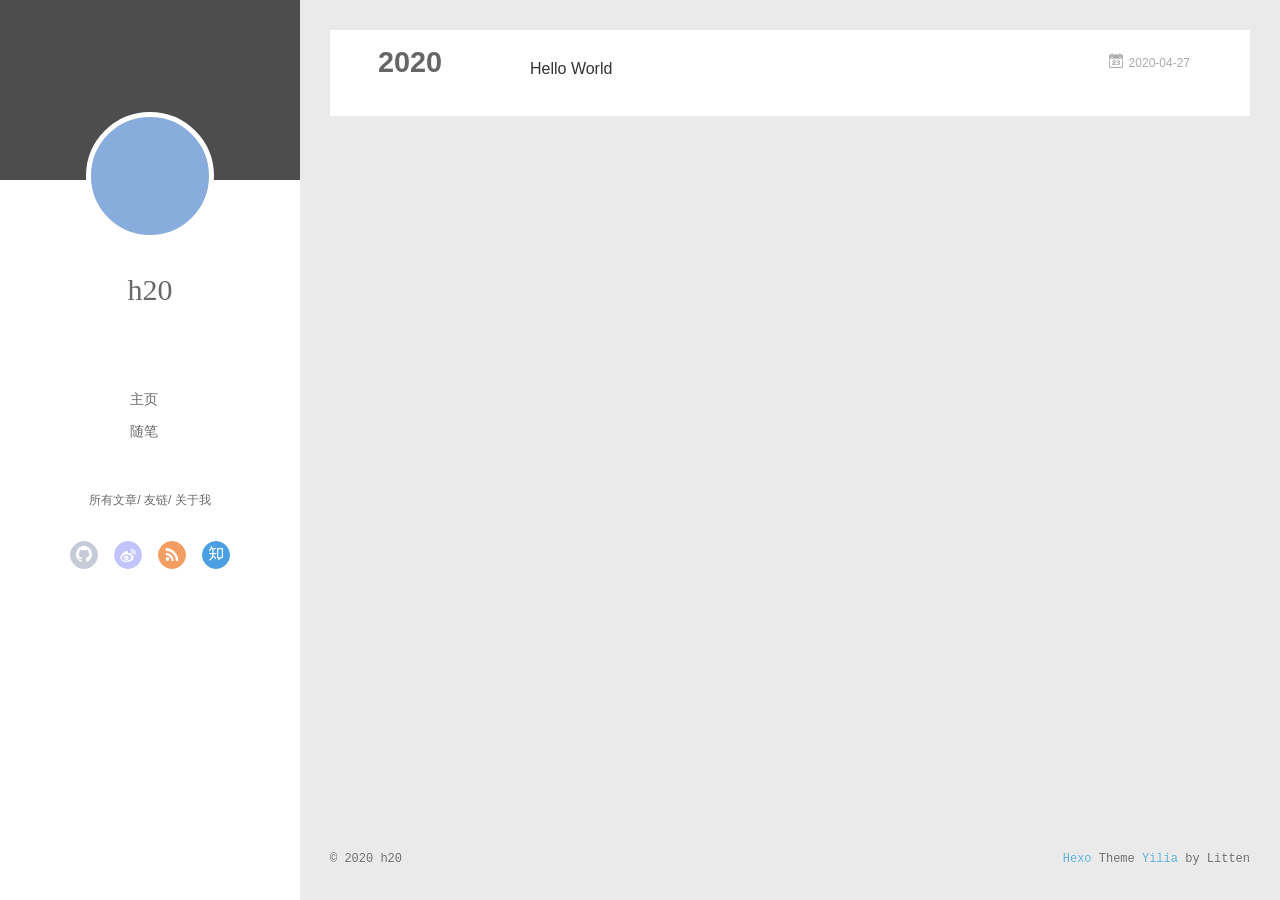
==== archives/index.html @ f897c904 "Site updated: 2020-04-27 22:13:21" ====
<!DOCTYPE html>
<html>
<head>
  <meta charset="utf-8">
  
  <meta name="renderer" content="webkit">
  <meta http-equiv="X-UA-Compatible" content="IE=edge" >
  <link rel="dns-prefetch" href="https://sjyb.github.io">
  <title>Archives | sjyb</title>
  <meta name="viewport" content="width=device-width, initial-scale=1, maximum-scale=1">
  <meta property="og:type" content="website">
<meta property="og:title" content="sjyb">
<meta property="og:url" content="https://sjyb.github.io/archives/index.html">
<meta property="og:site_name" content="sjyb">
<meta property="og:locale" content="en_US">
<meta property="article:author" content="h20">
<meta name="twitter:card" content="summary">
  
    <link rel="alternative" href="/atom.xml" title="sjyb" type="application/atom+xml">
  
  
    <link rel="icon" href="/favicon.png">
  
  <link rel="stylesheet" type="text/css" href="/./main.0cf68a.css">
  <style type="text/css">
  
    #container.show {
      background: linear-gradient(200deg,#a0cfe4,#e8c37e);
    }
  </style>
  

  

<meta name="generator" content="Hexo 4.2.0"></head>

<body>
  <div id="container" q-class="show:isCtnShow">
    <canvas id="anm-canvas" class="anm-canvas"></canvas>
    <div class="left-col" q-class="show:isShow">
      
<div class="overlay" style="background: #4d4d4d"></div>
<div class="intrude-less">
	<header id="header" class="inner">
		<a href="/" class="profilepic">
			<img src="" class="js-avatar">
		</a>
		<hgroup>
		  <h1 class="header-author"><a href="/">h20</a></h1>
		</hgroup>
		

		<nav class="header-menu">
			<ul>
			
				<li><a href="/">主页</a></li>
	        
				<li><a href="/tags/%E9%9A%8F%E7%AC%94/">随笔</a></li>
	        
			</ul>
		</nav>
		<nav class="header-smart-menu">
    		
    			
    			<a q-on="click: openSlider(e, 'innerArchive')" href="javascript:void(0)">所有文章</a>
    			
            
    			
    			<a q-on="click: openSlider(e, 'friends')" href="javascript:void(0)">友链</a>
    			
            
    			
    			<a q-on="click: openSlider(e, 'aboutme')" href="javascript:void(0)">关于我</a>
    			
            
		</nav>
		<nav class="header-nav">
			<div class="social">
				
					<a class="github" target="_blank" href="#" title="github"><i class="icon-github"></i></a>
		        
					<a class="weibo" target="_blank" href="#" title="weibo"><i class="icon-weibo"></i></a>
		        
					<a class="rss" target="_blank" href="#" title="rss"><i class="icon-rss"></i></a>
		        
					<a class="zhihu" target="_blank" href="#" title="zhihu"><i class="icon-zhihu"></i></a>
		        
			</div>
		</nav>
	</header>		
</div>

    </div>
    <div class="mid-col" q-class="show:isShow,hide:isShow|isFalse">
      
<nav id="mobile-nav">
  	<div class="overlay js-overlay" style="background: #4d4d4d"></div>
	<div class="btnctn js-mobile-btnctn">
  		<div class="slider-trigger list" q-on="click: openSlider(e)"><i class="icon icon-sort"></i></div>
	</div>
	<div class="intrude-less">
		<header id="header" class="inner">
			<div class="profilepic">
				<img src="" class="js-avatar">
			</div>
			<hgroup>
			  <h1 class="header-author js-header-author">h20</h1>
			</hgroup>
			
			
			
				
			
				
			
			
			
			<nav class="header-nav">
				<div class="social">
					
						<a class="github" target="_blank" href="#" title="github"><i class="icon-github"></i></a>
			        
						<a class="weibo" target="_blank" href="#" title="weibo"><i class="icon-weibo"></i></a>
			        
						<a class="rss" target="_blank" href="#" title="rss"><i class="icon-rss"></i></a>
			        
						<a class="zhihu" target="_blank" href="#" title="zhihu"><i class="icon-zhihu"></i></a>
			        
				</div>
			</nav>

			<nav class="header-menu js-header-menu">
				<ul style="width: 50%">
				
				
					<li style="width: 50%"><a href="/">主页</a></li>
		        
					<li style="width: 50%"><a href="/tags/%E9%9A%8F%E7%AC%94/">随笔</a></li>
		        
				</ul>
			</nav>
		</header>				
	</div>
	<div class="mobile-mask" style="display:none" q-show="isShow"></div>
</nav>

      <div id="wrapper" class="body-wrap">
        <div class="menu-l">
          <div class="canvas-wrap">
            <canvas data-colors="#eaeaea" data-sectionHeight="100" data-contentId="js-content" id="myCanvas1" class="anm-canvas"></canvas>
          </div>
          <div id="js-content" class="content-ll">
            
  
  
    
    
      
      
      <section class="archives-wrap">
        <div class="archive-year-wrap">
          <a href="/archives/2020" class="archive-year">2020</a>
        </div>
        <div class="archives">
    
    <article class="archive-article archive-type-post">
  <div class="archive-article-inner">
    <header class="archive-article-header">
      	<div class="article-meta">
	      	<a href="/2020/04/27/hello-world/" class="archive-article-date">
  	<time datetime="2020-04-27T12:37:30.746Z" itemprop="datePublished"><i class="icon-calendar icon"></i>2020-04-27</time>
</a>
        </div>
    	 
  
    <h1 itemprop="name">
      <a class="archive-article-title" href="/2020/04/27/hello-world/">Hello World</a>
    </h1>
  

        <div class="article-info info-on-right">
          
          

        </div>
        <div class="clearfix"></div>
    </header>
  </div>
</article>
  
  
    </div></section>
  

    


          </div>
        </div>
      </div>
      <footer id="footer">
  <div class="outer">
    <div id="footer-info">
    	<div class="footer-left">
    		&copy; 2020 h20
    	</div>
      	<div class="footer-right">
      		<a href="http://hexo.io/" target="_blank">Hexo</a>  Theme <a href="https://github.com/litten/hexo-theme-yilia" target="_blank">Yilia</a> by Litten
      	</div>
    </div>
  </div>
</footer>
    </div>
    <script>
	var yiliaConfig = {
		mathjax: false,
		isHome: false,
		isPost: false,
		isArchive: true,
		isTag: false,
		isCategory: false,
		open_in_new: false,
		toc_hide_index: true,
		root: "/",
		innerArchive: true,
		showTags: false
	}
</script>

<script>!function(t){function n(e){if(r[e])return r[e].exports;var i=r[e]={exports:{},id:e,loaded:!1};return t[e].call(i.exports,i,i.exports,n),i.loaded=!0,i.exports}var r={};n.m=t,n.c=r,n.p="./",n(0)}([function(t,n,r){r(195),t.exports=r(191)},function(t,n,r){var e=r(3),i=r(52),o=r(27),u=r(28),c=r(53),f="prototype",a=function(t,n,r){var s,l,h,v,p=t&a.F,d=t&a.G,y=t&a.S,g=t&a.P,b=t&a.B,m=d?e:y?e[n]||(e[n]={}):(e[n]||{})[f],x=d?i:i[n]||(i[n]={}),w=x[f]||(x[f]={});d&&(r=n);for(s in r)l=!p&&m&&void 0!==m[s],h=(l?m:r)[s],v=b&&l?c(h,e):g&&"function"==typeof h?c(Function.call,h):h,m&&u(m,s,h,t&a.U),x[s]!=h&&o(x,s,v),g&&w[s]!=h&&(w[s]=h)};e.core=i,a.F=1,a.G=2,a.S=4,a.P=8,a.B=16,a.W=32,a.U=64,a.R=128,t.exports=a},function(t,n,r){var e=r(6);t.exports=function(t){if(!e(t))throw TypeError(t+" is not an object!");return t}},function(t,n){var r=t.exports="undefined"!=typeof window&&window.Math==Math?window:"undefined"!=typeof self&&self.Math==Math?self:Function("return this")();"number"==typeof __g&&(__g=r)},function(t,n){t.exports=function(t){try{return!!t()}catch(t){return!0}}},function(t,n){var r=t.exports="undefined"!=typeof window&&window.Math==Math?window:"undefined"!=typeof self&&self.Math==Math?self:Function("return this")();"number"==typeof __g&&(__g=r)},function(t,n){t.exports=function(t){return"object"==typeof t?null!==t:"function"==typeof t}},function(t,n,r){var e=r(126)("wks"),i=r(76),o=r(3).Symbol,u="function"==typeof o;(t.exports=function(t){return e[t]||(e[t]=u&&o[t]||(u?o:i)("Symbol."+t))}).store=e},function(t,n){var r={}.hasOwnProperty;t.exports=function(t,n){return r.call(t,n)}},function(t,n,r){var e=r(94),i=r(33);t.exports=function(t){return e(i(t))}},function(t,n,r){t.exports=!r(4)(function(){return 7!=Object.defineProperty({},"a",{get:function(){return 7}}).a})},function(t,n,r){var e=r(2),i=r(167),o=r(50),u=Object.defineProperty;n.f=r(10)?Object.defineProperty:function(t,n,r){if(e(t),n=o(n,!0),e(r),i)try{return u(t,n,r)}catch(t){}if("get"in r||"set"in r)throw TypeError("Accessors not supported!");return"value"in r&&(t[n]=r.value),t}},function(t,n,r){t.exports=!r(18)(function(){return 7!=Object.defineProperty({},"a",{get:function(){return 7}}).a})},function(t,n,r){var e=r(14),i=r(22);t.exports=r(12)?function(t,n,r){return e.f(t,n,i(1,r))}:function(t,n,r){return t[n]=r,t}},function(t,n,r){var e=r(20),i=r(58),o=r(42),u=Object.defineProperty;n.f=r(12)?Object.defineProperty:function(t,n,r){if(e(t),n=o(n,!0),e(r),i)try{return u(t,n,r)}catch(t){}if("get"in r||"set"in r)throw TypeError("Accessors not supported!");return"value"in r&&(t[n]=r.value),t}},function(t,n,r){var e=r(40)("wks"),i=r(23),o=r(5).Symbol,u="function"==typeof o;(t.exports=function(t){return e[t]||(e[t]=u&&o[t]||(u?o:i)("Symbol."+t))}).store=e},function(t,n,r){var e=r(67),i=Math.min;t.exports=function(t){return t>0?i(e(t),9007199254740991):0}},function(t,n,r){var e=r(46);t.exports=function(t){return Object(e(t))}},function(t,n){t.exports=function(t){try{return!!t()}catch(t){return!0}}},function(t,n,r){var e=r(63),i=r(34);t.exports=Object.keys||function(t){return e(t,i)}},function(t,n,r){var e=r(21);t.exports=function(t){if(!e(t))throw TypeError(t+" is not an object!");return t}},function(t,n){t.exports=function(t){return"object"==typeof t?null!==t:"function"==typeof t}},function(t,n){t.exports=function(t,n){return{enumerable:!(1&t),configurable:!(2&t),writable:!(4&t),value:n}}},function(t,n){var r=0,e=Math.random();t.exports=function(t){return"Symbol(".concat(void 0===t?"":t,")_",(++r+e).toString(36))}},function(t,n){var r={}.hasOwnProperty;t.exports=function(t,n){return r.call(t,n)}},function(t,n){var r=t.exports={version:"2.4.0"};"number"==typeof __e&&(__e=r)},function(t,n){t.exports=function(t){if("function"!=typeof t)throw TypeError(t+" is not a function!");return t}},function(t,n,r){var e=r(11),i=r(66);t.exports=r(10)?function(t,n,r){return e.f(t,n,i(1,r))}:function(t,n,r){return t[n]=r,t}},function(t,n,r){var e=r(3),i=r(27),o=r(24),u=r(76)("src"),c="toString",f=Function[c],a=(""+f).split(c);r(52).inspectSource=function(t){return f.call(t)},(t.exports=function(t,n,r,c){var f="function"==typeof r;f&&(o(r,"name")||i(r,"name",n)),t[n]!==r&&(f&&(o(r,u)||i(r,u,t[n]?""+t[n]:a.join(String(n)))),t===e?t[n]=r:c?t[n]?t[n]=r:i(t,n,r):(delete t[n],i(t,n,r)))})(Function.prototype,c,function(){return"function"==typeof this&&this[u]||f.call(this)})},function(t,n,r){var e=r(1),i=r(4),o=r(46),u=function(t,n,r,e){var i=String(o(t)),u="<"+n;return""!==r&&(u+=" "+r+'="'+String(e).replace(/"/g,"&quot;")+'"'),u+">"+i+"</"+n+">"};t.exports=function(t,n){var r={};r[t]=n(u),e(e.P+e.F*i(function(){var n=""[t]('"');return n!==n.toLowerCase()||n.split('"').length>3}),"String",r)}},function(t,n,r){var e=r(115),i=r(46);t.exports=function(t){return e(i(t))}},function(t,n,r){var e=r(116),i=r(66),o=r(30),u=r(50),c=r(24),f=r(167),a=Object.getOwnPropertyDescriptor;n.f=r(10)?a:function(t,n){if(t=o(t),n=u(n,!0),f)try{return a(t,n)}catch(t){}if(c(t,n))return i(!e.f.call(t,n),t[n])}},function(t,n,r){var e=r(24),i=r(17),o=r(145)("IE_PROTO"),u=Object.prototype;t.exports=Object.getPrototypeOf||function(t){return t=i(t),e(t,o)?t[o]:"function"==typeof t.constructor&&t instanceof t.constructor?t.constructor.prototype:t instanceof Object?u:null}},function(t,n){t.exports=function(t){if(void 0==t)throw TypeError("Can't call method on  "+t);return t}},function(t,n){t.exports="constructor,hasOwnProperty,isPrototypeOf,propertyIsEnumerable,toLocaleString,toString,valueOf".split(",")},function(t,n){t.exports={}},function(t,n){t.exports=!0},function(t,n){n.f={}.propertyIsEnumerable},function(t,n,r){var e=r(14).f,i=r(8),o=r(15)("toStringTag");t.exports=function(t,n,r){t&&!i(t=r?t:t.prototype,o)&&e(t,o,{configurable:!0,value:n})}},function(t,n,r){var e=r(40)("keys"),i=r(23);t.exports=function(t){return e[t]||(e[t]=i(t))}},function(t,n,r){var e=r(5),i="__core-js_shared__",o=e[i]||(e[i]={});t.exports=function(t){return o[t]||(o[t]={})}},function(t,n){var r=Math.ceil,e=Math.floor;t.exports=function(t){return isNaN(t=+t)?0:(t>0?e:r)(t)}},function(t,n,r){var e=r(21);t.exports=function(t,n){if(!e(t))return t;var r,i;if(n&&"function"==typeof(r=t.toString)&&!e(i=r.call(t)))return i;if("function"==typeof(r=t.valueOf)&&!e(i=r.call(t)))return i;if(!n&&"function"==typeof(r=t.toString)&&!e(i=r.call(t)))return i;throw TypeError("Can't convert object to primitive value")}},function(t,n,r){var e=r(5),i=r(25),o=r(36),u=r(44),c=r(14).f;t.exports=function(t){var n=i.Symbol||(i.Symbol=o?{}:e.Symbol||{});"_"==t.charAt(0)||t in n||c(n,t,{value:u.f(t)})}},function(t,n,r){n.f=r(15)},function(t,n){var r={}.toString;t.exports=function(t){return r.call(t).slice(8,-1)}},function(t,n){t.exports=function(t){if(void 0==t)throw TypeError("Can't call method on  "+t);return t}},function(t,n,r){var e=r(4);t.exports=function(t,n){return!!t&&e(function(){n?t.call(null,function(){},1):t.call(null)})}},function(t,n,r){var e=r(53),i=r(115),o=r(17),u=r(16),c=r(203);t.exports=function(t,n){var r=1==t,f=2==t,a=3==t,s=4==t,l=6==t,h=5==t||l,v=n||c;return function(n,c,p){for(var d,y,g=o(n),b=i(g),m=e(c,p,3),x=u(b.length),w=0,S=r?v(n,x):f?v(n,0):void 0;x>w;w++)if((h||w in b)&&(d=b[w],y=m(d,w,g),t))if(r)S[w]=y;else if(y)switch(t){case 3:return!0;case 5:return d;case 6:return w;case 2:S.push(d)}else if(s)return!1;return l?-1:a||s?s:S}}},function(t,n,r){var e=r(1),i=r(52),o=r(4);t.exports=function(t,n){var r=(i.Object||{})[t]||Object[t],u={};u[t]=n(r),e(e.S+e.F*o(function(){r(1)}),"Object",u)}},function(t,n,r){var e=r(6);t.exports=function(t,n){if(!e(t))return t;var r,i;if(n&&"function"==typeof(r=t.toString)&&!e(i=r.call(t)))return i;if("function"==typeof(r=t.valueOf)&&!e(i=r.call(t)))return i;if(!n&&"function"==typeof(r=t.toString)&&!e(i=r.call(t)))return i;throw TypeError("Can't convert object to primitive value")}},function(t,n,r){var e=r(5),i=r(25),o=r(91),u=r(13),c="prototype",f=function(t,n,r){var a,s,l,h=t&f.F,v=t&f.G,p=t&f.S,d=t&f.P,y=t&f.B,g=t&f.W,b=v?i:i[n]||(i[n]={}),m=b[c],x=v?e:p?e[n]:(e[n]||{})[c];v&&(r=n);for(a in r)(s=!h&&x&&void 0!==x[a])&&a in b||(l=s?x[a]:r[a],b[a]=v&&"function"!=typeof x[a]?r[a]:y&&s?o(l,e):g&&x[a]==l?function(t){var n=function(n,r,e){if(this instanceof t){switch(arguments.length){case 0:return new t;case 1:return new t(n);case 2:return new t(n,r)}return new t(n,r,e)}return t.apply(this,arguments)};return n[c]=t[c],n}(l):d&&"function"==typeof l?o(Function.call,l):l,d&&((b.virtual||(b.virtual={}))[a]=l,t&f.R&&m&&!m[a]&&u(m,a,l)))};f.F=1,f.G=2,f.S=4,f.P=8,f.B=16,f.W=32,f.U=64,f.R=128,t.exports=f},function(t,n){var r=t.exports={version:"2.4.0"};"number"==typeof __e&&(__e=r)},function(t,n,r){var e=r(26);t.exports=function(t,n,r){if(e(t),void 0===n)return t;switch(r){case 1:return function(r){return t.call(n,r)};case 2:return function(r,e){return t.call(n,r,e)};case 3:return function(r,e,i){return t.call(n,r,e,i)}}return function(){return t.apply(n,arguments)}}},function(t,n,r){var e=r(183),i=r(1),o=r(126)("metadata"),u=o.store||(o.store=new(r(186))),c=function(t,n,r){var i=u.get(t);if(!i){if(!r)return;u.set(t,i=new e)}var o=i.get(n);if(!o){if(!r)return;i.set(n,o=new e)}return o},f=function(t,n,r){var e=c(n,r,!1);return void 0!==e&&e.has(t)},a=function(t,n,r){var e=c(n,r,!1);return void 0===e?void 0:e.get(t)},s=function(t,n,r,e){c(r,e,!0).set(t,n)},l=function(t,n){var r=c(t,n,!1),e=[];return r&&r.forEach(function(t,n){e.push(n)}),e},h=function(t){return void 0===t||"symbol"==typeof t?t:String(t)},v=function(t){i(i.S,"Reflect",t)};t.exports={store:u,map:c,has:f,get:a,set:s,keys:l,key:h,exp:v}},function(t,n,r){"use strict";if(r(10)){var e=r(69),i=r(3),o=r(4),u=r(1),c=r(127),f=r(152),a=r(53),s=r(68),l=r(66),h=r(27),v=r(73),p=r(67),d=r(16),y=r(75),g=r(50),b=r(24),m=r(180),x=r(114),w=r(6),S=r(17),_=r(137),O=r(70),E=r(32),P=r(71).f,j=r(154),F=r(76),M=r(7),A=r(48),N=r(117),T=r(146),I=r(155),k=r(80),L=r(123),R=r(74),C=r(130),D=r(160),U=r(11),W=r(31),G=U.f,B=W.f,V=i.RangeError,z=i.TypeError,q=i.Uint8Array,K="ArrayBuffer",J="Shared"+K,Y="BYTES_PER_ELEMENT",H="prototype",$=Array[H],X=f.ArrayBuffer,Q=f.DataView,Z=A(0),tt=A(2),nt=A(3),rt=A(4),et=A(5),it=A(6),ot=N(!0),ut=N(!1),ct=I.values,ft=I.keys,at=I.entries,st=$.lastIndexOf,lt=$.reduce,ht=$.reduceRight,vt=$.join,pt=$.sort,dt=$.slice,yt=$.toString,gt=$.toLocaleString,bt=M("iterator"),mt=M("toStringTag"),xt=F("typed_constructor"),wt=F("def_constructor"),St=c.CONSTR,_t=c.TYPED,Ot=c.VIEW,Et="Wrong length!",Pt=A(1,function(t,n){return Tt(T(t,t[wt]),n)}),jt=o(function(){return 1===new q(new Uint16Array([1]).buffer)[0]}),Ft=!!q&&!!q[H].set&&o(function(){new q(1).set({})}),Mt=function(t,n){if(void 0===t)throw z(Et);var r=+t,e=d(t);if(n&&!m(r,e))throw V(Et);return e},At=function(t,n){var r=p(t);if(r<0||r%n)throw V("Wrong offset!");return r},Nt=function(t){if(w(t)&&_t in t)return t;throw z(t+" is not a typed array!")},Tt=function(t,n){if(!(w(t)&&xt in t))throw z("It is not a typed array constructor!");return new t(n)},It=function(t,n){return kt(T(t,t[wt]),n)},kt=function(t,n){for(var r=0,e=n.length,i=Tt(t,e);e>r;)i[r]=n[r++];return i},Lt=function(t,n,r){G(t,n,{get:function(){return this._d[r]}})},Rt=function(t){var n,r,e,i,o,u,c=S(t),f=arguments.length,s=f>1?arguments[1]:void 0,l=void 0!==s,h=j(c);if(void 0!=h&&!_(h)){for(u=h.call(c),e=[],n=0;!(o=u.next()).done;n++)e.push(o.value);c=e}for(l&&f>2&&(s=a(s,arguments[2],2)),n=0,r=d(c.length),i=Tt(this,r);r>n;n++)i[n]=l?s(c[n],n):c[n];return i},Ct=function(){for(var t=0,n=arguments.length,r=Tt(this,n);n>t;)r[t]=arguments[t++];return r},Dt=!!q&&o(function(){gt.call(new q(1))}),Ut=function(){return gt.apply(Dt?dt.call(Nt(this)):Nt(this),arguments)},Wt={copyWithin:function(t,n){return D.call(Nt(this),t,n,arguments.length>2?arguments[2]:void 0)},every:function(t){return rt(Nt(this),t,arguments.length>1?arguments[1]:void 0)},fill:function(t){return C.apply(Nt(this),arguments)},filter:function(t){return It(this,tt(Nt(this),t,arguments.length>1?arguments[1]:void 0))},find:function(t){return et(Nt(this),t,arguments.length>1?arguments[1]:void 0)},findIndex:function(t){return it(Nt(this),t,arguments.length>1?arguments[1]:void 0)},forEach:function(t){Z(Nt(this),t,arguments.length>1?arguments[1]:void 0)},indexOf:function(t){return ut(Nt(this),t,arguments.length>1?arguments[1]:void 0)},includes:function(t){return ot(Nt(this),t,arguments.length>1?arguments[1]:void 0)},join:function(t){return vt.apply(Nt(this),arguments)},lastIndexOf:function(t){return st.apply(Nt(this),arguments)},map:function(t){return Pt(Nt(this),t,arguments.length>1?arguments[1]:void 0)},reduce:function(t){return lt.apply(Nt(this),arguments)},reduceRight:function(t){return ht.apply(Nt(this),arguments)},reverse:function(){for(var t,n=this,r=Nt(n).length,e=Math.floor(r/2),i=0;i<e;)t=n[i],n[i++]=n[--r],n[r]=t;return n},some:function(t){return nt(Nt(this),t,arguments.length>1?arguments[1]:void 0)},sort:function(t){return pt.call(Nt(this),t)},subarray:function(t,n){var r=Nt(this),e=r.length,i=y(t,e);return new(T(r,r[wt]))(r.buffer,r.byteOffset+i*r.BYTES_PER_ELEMENT,d((void 0===n?e:y(n,e))-i))}},Gt=function(t,n){return It(this,dt.call(Nt(this),t,n))},Bt=function(t){Nt(this);var n=At(arguments[1],1),r=this.length,e=S(t),i=d(e.length),o=0;if(i+n>r)throw V(Et);for(;o<i;)this[n+o]=e[o++]},Vt={entries:function(){return at.call(Nt(this))},keys:function(){return ft.call(Nt(this))},values:function(){return ct.call(Nt(this))}},zt=function(t,n){return w(t)&&t[_t]&&"symbol"!=typeof n&&n in t&&String(+n)==String(n)},qt=function(t,n){return zt(t,n=g(n,!0))?l(2,t[n]):B(t,n)},Kt=function(t,n,r){return!(zt(t,n=g(n,!0))&&w(r)&&b(r,"value"))||b(r,"get")||b(r,"set")||r.configurable||b(r,"writable")&&!r.writable||b(r,"enumerable")&&!r.enumerable?G(t,n,r):(t[n]=r.value,t)};St||(W.f=qt,U.f=Kt),u(u.S+u.F*!St,"Object",{getOwnPropertyDescriptor:qt,defineProperty:Kt}),o(function(){yt.call({})})&&(yt=gt=function(){return vt.call(this)});var Jt=v({},Wt);v(Jt,Vt),h(Jt,bt,Vt.values),v(Jt,{slice:Gt,set:Bt,constructor:function(){},toString:yt,toLocaleString:Ut}),Lt(Jt,"buffer","b"),Lt(Jt,"byteOffset","o"),Lt(Jt,"byteLength","l"),Lt(Jt,"length","e"),G(Jt,mt,{get:function(){return this[_t]}}),t.exports=function(t,n,r,f){f=!!f;var a=t+(f?"Clamped":"")+"Array",l="Uint8Array"!=a,v="get"+t,p="set"+t,y=i[a],g=y||{},b=y&&E(y),m=!y||!c.ABV,S={},_=y&&y[H],j=function(t,r){var e=t._d;return e.v[v](r*n+e.o,jt)},F=function(t,r,e){var i=t._d;f&&(e=(e=Math.round(e))<0?0:e>255?255:255&e),i.v[p](r*n+i.o,e,jt)},M=function(t,n){G(t,n,{get:function(){return j(this,n)},set:function(t){return F(this,n,t)},enumerable:!0})};m?(y=r(function(t,r,e,i){s(t,y,a,"_d");var o,u,c,f,l=0,v=0;if(w(r)){if(!(r instanceof X||(f=x(r))==K||f==J))return _t in r?kt(y,r):Rt.call(y,r);o=r,v=At(e,n);var p=r.byteLength;if(void 0===i){if(p%n)throw V(Et);if((u=p-v)<0)throw V(Et)}else if((u=d(i)*n)+v>p)throw V(Et);c=u/n}else c=Mt(r,!0),u=c*n,o=new X(u);for(h(t,"_d",{b:o,o:v,l:u,e:c,v:new Q(o)});l<c;)M(t,l++)}),_=y[H]=O(Jt),h(_,"constructor",y)):L(function(t){new y(null),new y(t)},!0)||(y=r(function(t,r,e,i){s(t,y,a);var o;return w(r)?r instanceof X||(o=x(r))==K||o==J?void 0!==i?new g(r,At(e,n),i):void 0!==e?new g(r,At(e,n)):new g(r):_t in r?kt(y,r):Rt.call(y,r):new g(Mt(r,l))}),Z(b!==Function.prototype?P(g).concat(P(b)):P(g),function(t){t in y||h(y,t,g[t])}),y[H]=_,e||(_.constructor=y));var A=_[bt],N=!!A&&("values"==A.name||void 0==A.name),T=Vt.values;h(y,xt,!0),h(_,_t,a),h(_,Ot,!0),h(_,wt,y),(f?new y(1)[mt]==a:mt in _)||G(_,mt,{get:function(){return a}}),S[a]=y,u(u.G+u.W+u.F*(y!=g),S),u(u.S,a,{BYTES_PER_ELEMENT:n,from:Rt,of:Ct}),Y in _||h(_,Y,n),u(u.P,a,Wt),R(a),u(u.P+u.F*Ft,a,{set:Bt}),u(u.P+u.F*!N,a,Vt),u(u.P+u.F*(_.toString!=yt),a,{toString:yt}),u(u.P+u.F*o(function(){new y(1).slice()}),a,{slice:Gt}),u(u.P+u.F*(o(function(){return[1,2].toLocaleString()!=new y([1,2]).toLocaleString()})||!o(function(){_.toLocaleString.call([1,2])})),a,{toLocaleString:Ut}),k[a]=N?A:T,e||N||h(_,bt,T)}}else t.exports=function(){}},function(t,n){var r={}.toString;t.exports=function(t){return r.call(t).slice(8,-1)}},function(t,n,r){var e=r(21),i=r(5).document,o=e(i)&&e(i.createElement);t.exports=function(t){return o?i.createElement(t):{}}},function(t,n,r){t.exports=!r(12)&&!r(18)(function(){return 7!=Object.defineProperty(r(57)("div"),"a",{get:function(){return 7}}).a})},function(t,n,r){"use strict";var e=r(36),i=r(51),o=r(64),u=r(13),c=r(8),f=r(35),a=r(96),s=r(38),l=r(103),h=r(15)("iterator"),v=!([].keys&&"next"in[].keys()),p="keys",d="values",y=function(){return this};t.exports=function(t,n,r,g,b,m,x){a(r,n,g);var w,S,_,O=function(t){if(!v&&t in F)return F[t];switch(t){case p:case d:return function(){return new r(this,t)}}return function(){return new r(this,t)}},E=n+" Iterator",P=b==d,j=!1,F=t.prototype,M=F[h]||F["@@iterator"]||b&&F[b],A=M||O(b),N=b?P?O("entries"):A:void 0,T="Array"==n?F.entries||M:M;if(T&&(_=l(T.call(new t)))!==Object.prototype&&(s(_,E,!0),e||c(_,h)||u(_,h,y)),P&&M&&M.name!==d&&(j=!0,A=function(){return M.call(this)}),e&&!x||!v&&!j&&F[h]||u(F,h,A),f[n]=A,f[E]=y,b)if(w={values:P?A:O(d),keys:m?A:O(p),entries:N},x)for(S in w)S in F||o(F,S,w[S]);else i(i.P+i.F*(v||j),n,w);return w}},function(t,n,r){var e=r(20),i=r(100),o=r(34),u=r(39)("IE_PROTO"),c=function(){},f="prototype",a=function(){var t,n=r(57)("iframe"),e=o.length;for(n.style.display="none",r(93).appendChild(n),n.src="javascript:",t=n.contentWindow.document,t.open(),t.write("<script>document.F=Object<\/script>"),t.close(),a=t.F;e--;)delete a[f][o[e]];return a()};t.exports=Object.create||function(t,n){var r;return null!==t?(c[f]=e(t),r=new c,c[f]=null,r[u]=t):r=a(),void 0===n?r:i(r,n)}},function(t,n,r){var e=r(63),i=r(34).concat("length","prototype");n.f=Object.getOwnPropertyNames||function(t){return e(t,i)}},function(t,n){n.f=Object.getOwnPropertySymbols},function(t,n,r){var e=r(8),i=r(9),o=r(90)(!1),u=r(39)("IE_PROTO");t.exports=function(t,n){var r,c=i(t),f=0,a=[];for(r in c)r!=u&&e(c,r)&&a.push(r);for(;n.length>f;)e(c,r=n[f++])&&(~o(a,r)||a.push(r));return a}},function(t,n,r){t.exports=r(13)},function(t,n,r){var e=r(76)("meta"),i=r(6),o=r(24),u=r(11).f,c=0,f=Object.isExtensible||function(){return!0},a=!r(4)(function(){return f(Object.preventExtensions({}))}),s=function(t){u(t,e,{value:{i:"O"+ ++c,w:{}}})},l=function(t,n){if(!i(t))return"symbol"==typeof t?t:("string"==typeof t?"S":"P")+t;if(!o(t,e)){if(!f(t))return"F";if(!n)return"E";s(t)}return t[e].i},h=function(t,n){if(!o(t,e)){if(!f(t))return!0;if(!n)return!1;s(t)}return t[e].w},v=function(t){return a&&p.NEED&&f(t)&&!o(t,e)&&s(t),t},p=t.exports={KEY:e,NEED:!1,fastKey:l,getWeak:h,onFreeze:v}},function(t,n){t.exports=function(t,n){return{enumerable:!(1&t),configurable:!(2&t),writable:!(4&t),value:n}}},function(t,n){var r=Math.ceil,e=Math.floor;t.exports=function(t){return isNaN(t=+t)?0:(t>0?e:r)(t)}},function(t,n){t.exports=function(t,n,r,e){if(!(t instanceof n)||void 0!==e&&e in t)throw TypeError(r+": incorrect invocation!");return t}},function(t,n){t.exports=!1},function(t,n,r){var e=r(2),i=r(173),o=r(133),u=r(145)("IE_PROTO"),c=function(){},f="prototype",a=function(){var t,n=r(132)("iframe"),e=o.length;for(n.style.display="none",r(135).appendChild(n),n.src="javascript:",t=n.contentWindow.document,t.open(),t.write("<script>document.F=Object<\/script>"),t.close(),a=t.F;e--;)delete a[f][o[e]];return a()};t.exports=Object.create||function(t,n){var r;return null!==t?(c[f]=e(t),r=new c,c[f]=null,r[u]=t):r=a(),void 0===n?r:i(r,n)}},function(t,n,r){var e=r(175),i=r(133).concat("length","prototype");n.f=Object.getOwnPropertyNames||function(t){return e(t,i)}},function(t,n,r){var e=r(175),i=r(133);t.exports=Object.keys||function(t){return e(t,i)}},function(t,n,r){var e=r(28);t.exports=function(t,n,r){for(var i in n)e(t,i,n[i],r);return t}},function(t,n,r){"use strict";var e=r(3),i=r(11),o=r(10),u=r(7)("species");t.exports=function(t){var n=e[t];o&&n&&!n[u]&&i.f(n,u,{configurable:!0,get:function(){return this}})}},function(t,n,r){var e=r(67),i=Math.max,o=Math.min;t.exports=function(t,n){return t=e(t),t<0?i(t+n,0):o(t,n)}},function(t,n){var r=0,e=Math.random();t.exports=function(t){return"Symbol(".concat(void 0===t?"":t,")_",(++r+e).toString(36))}},function(t,n,r){var e=r(33);t.exports=function(t){return Object(e(t))}},function(t,n,r){var e=r(7)("unscopables"),i=Array.prototype;void 0==i[e]&&r(27)(i,e,{}),t.exports=function(t){i[e][t]=!0}},function(t,n,r){var e=r(53),i=r(169),o=r(137),u=r(2),c=r(16),f=r(154),a={},s={},n=t.exports=function(t,n,r,l,h){var v,p,d,y,g=h?function(){return t}:f(t),b=e(r,l,n?2:1),m=0;if("function"!=typeof g)throw TypeError(t+" is not iterable!");if(o(g)){for(v=c(t.length);v>m;m++)if((y=n?b(u(p=t[m])[0],p[1]):b(t[m]))===a||y===s)return y}else for(d=g.call(t);!(p=d.next()).done;)if((y=i(d,b,p.value,n))===a||y===s)return y};n.BREAK=a,n.RETURN=s},function(t,n){t.exports={}},function(t,n,r){var e=r(11).f,i=r(24),o=r(7)("toStringTag");t.exports=function(t,n,r){t&&!i(t=r?t:t.prototype,o)&&e(t,o,{configurable:!0,value:n})}},function(t,n,r){var e=r(1),i=r(46),o=r(4),u=r(150),c="["+u+"]",f="​",a=RegExp("^"+c+c+"*"),s=RegExp(c+c+"*$"),l=function(t,n,r){var i={},c=o(function(){return!!u[t]()||f[t]()!=f}),a=i[t]=c?n(h):u[t];r&&(i[r]=a),e(e.P+e.F*c,"String",i)},h=l.trim=function(t,n){return t=String(i(t)),1&n&&(t=t.replace(a,"")),2&n&&(t=t.replace(s,"")),t};t.exports=l},function(t,n,r){t.exports={default:r(86),__esModule:!0}},function(t,n,r){t.exports={default:r(87),__esModule:!0}},function(t,n,r){"use strict";function e(t){return t&&t.__esModule?t:{default:t}}n.__esModule=!0;var i=r(84),o=e(i),u=r(83),c=e(u),f="function"==typeof c.default&&"symbol"==typeof o.default?function(t){return typeof t}:function(t){return t&&"function"==typeof c.default&&t.constructor===c.default&&t!==c.default.prototype?"symbol":typeof t};n.default="function"==typeof c.default&&"symbol"===f(o.default)?function(t){return void 0===t?"undefined":f(t)}:function(t){return t&&"function"==typeof c.default&&t.constructor===c.default&&t!==c.default.prototype?"symbol":void 0===t?"undefined":f(t)}},function(t,n,r){r(110),r(108),r(111),r(112),t.exports=r(25).Symbol},function(t,n,r){r(109),r(113),t.exports=r(44).f("iterator")},function(t,n){t.exports=function(t){if("function"!=typeof t)throw TypeError(t+" is not a function!");return t}},function(t,n){t.exports=function(){}},function(t,n,r){var e=r(9),i=r(106),o=r(105);t.exports=function(t){return function(n,r,u){var c,f=e(n),a=i(f.length),s=o(u,a);if(t&&r!=r){for(;a>s;)if((c=f[s++])!=c)return!0}else for(;a>s;s++)if((t||s in f)&&f[s]===r)return t||s||0;return!t&&-1}}},function(t,n,r){var e=r(88);t.exports=function(t,n,r){if(e(t),void 0===n)return t;switch(r){case 1:return function(r){return t.call(n,r)};case 2:return function(r,e){return t.call(n,r,e)};case 3:return function(r,e,i){return t.call(n,r,e,i)}}return function(){return t.apply(n,arguments)}}},function(t,n,r){var e=r(19),i=r(62),o=r(37);t.exports=function(t){var n=e(t),r=i.f;if(r)for(var u,c=r(t),f=o.f,a=0;c.length>a;)f.call(t,u=c[a++])&&n.push(u);return n}},function(t,n,r){t.exports=r(5).document&&document.documentElement},function(t,n,r){var e=r(56);t.exports=Object("z").propertyIsEnumerable(0)?Object:function(t){return"String"==e(t)?t.split(""):Object(t)}},function(t,n,r){var e=r(56);t.exports=Array.isArray||function(t){return"Array"==e(t)}},function(t,n,r){"use strict";var e=r(60),i=r(22),o=r(38),u={};r(13)(u,r(15)("iterator"),function(){return this}),t.exports=function(t,n,r){t.prototype=e(u,{next:i(1,r)}),o(t,n+" Iterator")}},function(t,n){t.exports=function(t,n){return{value:n,done:!!t}}},function(t,n,r){var e=r(19),i=r(9);t.exports=function(t,n){for(var r,o=i(t),u=e(o),c=u.length,f=0;c>f;)if(o[r=u[f++]]===n)return r}},function(t,n,r){var e=r(23)("meta"),i=r(21),o=r(8),u=r(14).f,c=0,f=Object.isExtensible||function(){return!0},a=!r(18)(function(){return f(Object.preventExtensions({}))}),s=function(t){u(t,e,{value:{i:"O"+ ++c,w:{}}})},l=function(t,n){if(!i(t))return"symbol"==typeof t?t:("string"==typeof t?"S":"P")+t;if(!o(t,e)){if(!f(t))return"F";if(!n)return"E";s(t)}return t[e].i},h=function(t,n){if(!o(t,e)){if(!f(t))return!0;if(!n)return!1;s(t)}return t[e].w},v=function(t){return a&&p.NEED&&f(t)&&!o(t,e)&&s(t),t},p=t.exports={KEY:e,NEED:!1,fastKey:l,getWeak:h,onFreeze:v}},function(t,n,r){var e=r(14),i=r(20),o=r(19);t.exports=r(12)?Object.defineProperties:function(t,n){i(t);for(var r,u=o(n),c=u.length,f=0;c>f;)e.f(t,r=u[f++],n[r]);return t}},function(t,n,r){var e=r(37),i=r(22),o=r(9),u=r(42),c=r(8),f=r(58),a=Object.getOwnPropertyDescriptor;n.f=r(12)?a:function(t,n){if(t=o(t),n=u(n,!0),f)try{return a(t,n)}catch(t){}if(c(t,n))return i(!e.f.call(t,n),t[n])}},function(t,n,r){var e=r(9),i=r(61).f,o={}.toString,u="object"==typeof window&&window&&Object.getOwnPropertyNames?Object.getOwnPropertyNames(window):[],c=function(t){try{return i(t)}catch(t){return u.slice()}};t.exports.f=function(t){return u&&"[object Window]"==o.call(t)?c(t):i(e(t))}},function(t,n,r){var e=r(8),i=r(77),o=r(39)("IE_PROTO"),u=Object.prototype;t.exports=Object.getPrototypeOf||function(t){return t=i(t),e(t,o)?t[o]:"function"==typeof t.constructor&&t instanceof t.constructor?t.constructor.prototype:t instanceof Object?u:null}},function(t,n,r){var e=r(41),i=r(33);t.exports=function(t){return function(n,r){var o,u,c=String(i(n)),f=e(r),a=c.length;return f<0||f>=a?t?"":void 0:(o=c.charCodeAt(f),o<55296||o>56319||f+1===a||(u=c.charCodeAt(f+1))<56320||u>57343?t?c.charAt(f):o:t?c.slice(f,f+2):u-56320+(o-55296<<10)+65536)}}},function(t,n,r){var e=r(41),i=Math.max,o=Math.min;t.exports=function(t,n){return t=e(t),t<0?i(t+n,0):o(t,n)}},function(t,n,r){var e=r(41),i=Math.min;t.exports=function(t){return t>0?i(e(t),9007199254740991):0}},function(t,n,r){"use strict";var e=r(89),i=r(97),o=r(35),u=r(9);t.exports=r(59)(Array,"Array",function(t,n){this._t=u(t),this._i=0,this._k=n},function(){var t=this._t,n=this._k,r=this._i++;return!t||r>=t.length?(this._t=void 0,i(1)):"keys"==n?i(0,r):"values"==n?i(0,t[r]):i(0,[r,t[r]])},"values"),o.Arguments=o.Array,e("keys"),e("values"),e("entries")},function(t,n){},function(t,n,r){"use strict";var e=r(104)(!0);r(59)(String,"String",function(t){this._t=String(t),this._i=0},function(){var t,n=this._t,r=this._i;return r>=n.length?{value:void 0,done:!0}:(t=e(n,r),this._i+=t.length,{value:t,done:!1})})},function(t,n,r){"use strict";var e=r(5),i=r(8),o=r(12),u=r(51),c=r(64),f=r(99).KEY,a=r(18),s=r(40),l=r(38),h=r(23),v=r(15),p=r(44),d=r(43),y=r(98),g=r(92),b=r(95),m=r(20),x=r(9),w=r(42),S=r(22),_=r(60),O=r(102),E=r(101),P=r(14),j=r(19),F=E.f,M=P.f,A=O.f,N=e.Symbol,T=e.JSON,I=T&&T.stringify,k="prototype",L=v("_hidden"),R=v("toPrimitive"),C={}.propertyIsEnumerable,D=s("symbol-registry"),U=s("symbols"),W=s("op-symbols"),G=Object[k],B="function"==typeof N,V=e.QObject,z=!V||!V[k]||!V[k].findChild,q=o&&a(function(){return 7!=_(M({},"a",{get:function(){return M(this,"a",{value:7}).a}})).a})?function(t,n,r){var e=F(G,n);e&&delete G[n],M(t,n,r),e&&t!==G&&M(G,n,e)}:M,K=function(t){var n=U[t]=_(N[k]);return n._k=t,n},J=B&&"symbol"==typeof N.iterator?function(t){return"symbol"==typeof t}:function(t){return t instanceof N},Y=function(t,n,r){return t===G&&Y(W,n,r),m(t),n=w(n,!0),m(r),i(U,n)?(r.enumerable?(i(t,L)&&t[L][n]&&(t[L][n]=!1),r=_(r,{enumerable:S(0,!1)})):(i(t,L)||M(t,L,S(1,{})),t[L][n]=!0),q(t,n,r)):M(t,n,r)},H=function(t,n){m(t);for(var r,e=g(n=x(n)),i=0,o=e.length;o>i;)Y(t,r=e[i++],n[r]);return t},$=function(t,n){return void 0===n?_(t):H(_(t),n)},X=function(t){var n=C.call(this,t=w(t,!0));return!(this===G&&i(U,t)&&!i(W,t))&&(!(n||!i(this,t)||!i(U,t)||i(this,L)&&this[L][t])||n)},Q=function(t,n){if(t=x(t),n=w(n,!0),t!==G||!i(U,n)||i(W,n)){var r=F(t,n);return!r||!i(U,n)||i(t,L)&&t[L][n]||(r.enumerable=!0),r}},Z=function(t){for(var n,r=A(x(t)),e=[],o=0;r.length>o;)i(U,n=r[o++])||n==L||n==f||e.push(n);return e},tt=function(t){for(var n,r=t===G,e=A(r?W:x(t)),o=[],u=0;e.length>u;)!i(U,n=e[u++])||r&&!i(G,n)||o.push(U[n]);return o};B||(N=function(){if(this instanceof N)throw TypeError("Symbol is not a constructor!");var t=h(arguments.length>0?arguments[0]:void 0),n=function(r){this===G&&n.call(W,r),i(this,L)&&i(this[L],t)&&(this[L][t]=!1),q(this,t,S(1,r))};return o&&z&&q(G,t,{configurable:!0,set:n}),K(t)},c(N[k],"toString",function(){return this._k}),E.f=Q,P.f=Y,r(61).f=O.f=Z,r(37).f=X,r(62).f=tt,o&&!r(36)&&c(G,"propertyIsEnumerable",X,!0),p.f=function(t){return K(v(t))}),u(u.G+u.W+u.F*!B,{Symbol:N});for(var nt="hasInstance,isConcatSpreadable,iterator,match,replace,search,species,split,toPrimitive,toStringTag,unscopables".split(","),rt=0;nt.length>rt;)v(nt[rt++]);for(var nt=j(v.store),rt=0;nt.length>rt;)d(nt[rt++]);u(u.S+u.F*!B,"Symbol",{for:function(t){return i(D,t+="")?D[t]:D[t]=N(t)},keyFor:function(t){if(J(t))return y(D,t);throw TypeError(t+" is not a symbol!")},useSetter:function(){z=!0},useSimple:function(){z=!1}}),u(u.S+u.F*!B,"Object",{create:$,defineProperty:Y,defineProperties:H,getOwnPropertyDescriptor:Q,getOwnPropertyNames:Z,getOwnPropertySymbols:tt}),T&&u(u.S+u.F*(!B||a(function(){var t=N();return"[null]"!=I([t])||"{}"!=I({a:t})||"{}"!=I(Object(t))})),"JSON",{stringify:function(t){if(void 0!==t&&!J(t)){for(var n,r,e=[t],i=1;arguments.length>i;)e.push(arguments[i++]);return n=e[1],"function"==typeof n&&(r=n),!r&&b(n)||(n=function(t,n){if(r&&(n=r.call(this,t,n)),!J(n))return n}),e[1]=n,I.apply(T,e)}}}),N[k][R]||r(13)(N[k],R,N[k].valueOf),l(N,"Symbol"),l(Math,"Math",!0),l(e.JSON,"JSON",!0)},function(t,n,r){r(43)("asyncIterator")},function(t,n,r){r(43)("observable")},function(t,n,r){r(107);for(var e=r(5),i=r(13),o=r(35),u=r(15)("toStringTag"),c=["NodeList","DOMTokenList","MediaList","StyleSheetList","CSSRuleList"],f=0;f<5;f++){var a=c[f],s=e[a],l=s&&s.prototype;l&&!l[u]&&i(l,u,a),o[a]=o.Array}},function(t,n,r){var e=r(45),i=r(7)("toStringTag"),o="Arguments"==e(function(){return arguments}()),u=function(t,n){try{return t[n]}catch(t){}};t.exports=function(t){var n,r,c;return void 0===t?"Undefined":null===t?"Null":"string"==typeof(r=u(n=Object(t),i))?r:o?e(n):"Object"==(c=e(n))&&"function"==typeof n.callee?"Arguments":c}},function(t,n,r){var e=r(45);t.exports=Object("z").propertyIsEnumerable(0)?Object:function(t){return"String"==e(t)?t.split(""):Object(t)}},function(t,n){n.f={}.propertyIsEnumerable},function(t,n,r){var e=r(30),i=r(16),o=r(75);t.exports=function(t){return function(n,r,u){var c,f=e(n),a=i(f.length),s=o(u,a);if(t&&r!=r){for(;a>s;)if((c=f[s++])!=c)return!0}else for(;a>s;s++)if((t||s in f)&&f[s]===r)return t||s||0;return!t&&-1}}},function(t,n,r){"use strict";var e=r(3),i=r(1),o=r(28),u=r(73),c=r(65),f=r(79),a=r(68),s=r(6),l=r(4),h=r(123),v=r(81),p=r(136);t.exports=function(t,n,r,d,y,g){var b=e[t],m=b,x=y?"set":"add",w=m&&m.prototype,S={},_=function(t){var n=w[t];o(w,t,"delete"==t?function(t){return!(g&&!s(t))&&n.call(this,0===t?0:t)}:"has"==t?function(t){return!(g&&!s(t))&&n.call(this,0===t?0:t)}:"get"==t?function(t){return g&&!s(t)?void 0:n.call(this,0===t?0:t)}:"add"==t?function(t){return n.call(this,0===t?0:t),this}:function(t,r){return n.call(this,0===t?0:t,r),this})};if("function"==typeof m&&(g||w.forEach&&!l(function(){(new m).entries().next()}))){var O=new m,E=O[x](g?{}:-0,1)!=O,P=l(function(){O.has(1)}),j=h(function(t){new m(t)}),F=!g&&l(function(){for(var t=new m,n=5;n--;)t[x](n,n);return!t.has(-0)});j||(m=n(function(n,r){a(n,m,t);var e=p(new b,n,m);return void 0!=r&&f(r,y,e[x],e),e}),m.prototype=w,w.constructor=m),(P||F)&&(_("delete"),_("has"),y&&_("get")),(F||E)&&_(x),g&&w.clear&&delete w.clear}else m=d.getConstructor(n,t,y,x),u(m.prototype,r),c.NEED=!0;return v(m,t),S[t]=m,i(i.G+i.W+i.F*(m!=b),S),g||d.setStrong(m,t,y),m}},function(t,n,r){"use strict";var e=r(27),i=r(28),o=r(4),u=r(46),c=r(7);t.exports=function(t,n,r){var f=c(t),a=r(u,f,""[t]),s=a[0],l=a[1];o(function(){var n={};return n[f]=function(){return 7},7!=""[t](n)})&&(i(String.prototype,t,s),e(RegExp.prototype,f,2==n?function(t,n){return l.call(t,this,n)}:function(t){return l.call(t,this)}))}
},function(t,n,r){"use strict";var e=r(2);t.exports=function(){var t=e(this),n="";return t.global&&(n+="g"),t.ignoreCase&&(n+="i"),t.multiline&&(n+="m"),t.unicode&&(n+="u"),t.sticky&&(n+="y"),n}},function(t,n){t.exports=function(t,n,r){var e=void 0===r;switch(n.length){case 0:return e?t():t.call(r);case 1:return e?t(n[0]):t.call(r,n[0]);case 2:return e?t(n[0],n[1]):t.call(r,n[0],n[1]);case 3:return e?t(n[0],n[1],n[2]):t.call(r,n[0],n[1],n[2]);case 4:return e?t(n[0],n[1],n[2],n[3]):t.call(r,n[0],n[1],n[2],n[3])}return t.apply(r,n)}},function(t,n,r){var e=r(6),i=r(45),o=r(7)("match");t.exports=function(t){var n;return e(t)&&(void 0!==(n=t[o])?!!n:"RegExp"==i(t))}},function(t,n,r){var e=r(7)("iterator"),i=!1;try{var o=[7][e]();o.return=function(){i=!0},Array.from(o,function(){throw 2})}catch(t){}t.exports=function(t,n){if(!n&&!i)return!1;var r=!1;try{var o=[7],u=o[e]();u.next=function(){return{done:r=!0}},o[e]=function(){return u},t(o)}catch(t){}return r}},function(t,n,r){t.exports=r(69)||!r(4)(function(){var t=Math.random();__defineSetter__.call(null,t,function(){}),delete r(3)[t]})},function(t,n){n.f=Object.getOwnPropertySymbols},function(t,n,r){var e=r(3),i="__core-js_shared__",o=e[i]||(e[i]={});t.exports=function(t){return o[t]||(o[t]={})}},function(t,n,r){for(var e,i=r(3),o=r(27),u=r(76),c=u("typed_array"),f=u("view"),a=!(!i.ArrayBuffer||!i.DataView),s=a,l=0,h="Int8Array,Uint8Array,Uint8ClampedArray,Int16Array,Uint16Array,Int32Array,Uint32Array,Float32Array,Float64Array".split(",");l<9;)(e=i[h[l++]])?(o(e.prototype,c,!0),o(e.prototype,f,!0)):s=!1;t.exports={ABV:a,CONSTR:s,TYPED:c,VIEW:f}},function(t,n){"use strict";var r={versions:function(){var t=window.navigator.userAgent;return{trident:t.indexOf("Trident")>-1,presto:t.indexOf("Presto")>-1,webKit:t.indexOf("AppleWebKit")>-1,gecko:t.indexOf("Gecko")>-1&&-1==t.indexOf("KHTML"),mobile:!!t.match(/AppleWebKit.*Mobile.*/),ios:!!t.match(/\(i[^;]+;( U;)? CPU.+Mac OS X/),android:t.indexOf("Android")>-1||t.indexOf("Linux")>-1,iPhone:t.indexOf("iPhone")>-1||t.indexOf("Mac")>-1,iPad:t.indexOf("iPad")>-1,webApp:-1==t.indexOf("Safari"),weixin:-1==t.indexOf("MicroMessenger")}}()};t.exports=r},function(t,n,r){"use strict";var e=r(85),i=function(t){return t&&t.__esModule?t:{default:t}}(e),o=function(){function t(t,n,e){return n||e?String.fromCharCode(n||e):r[t]||t}function n(t){return e[t]}var r={"&quot;":'"',"&lt;":"<","&gt;":">","&amp;":"&","&nbsp;":" "},e={};for(var u in r)e[r[u]]=u;return r["&apos;"]="'",e["'"]="&#39;",{encode:function(t){return t?(""+t).replace(/['<> "&]/g,n).replace(/\r?\n/g,"<br/>").replace(/\s/g,"&nbsp;"):""},decode:function(n){return n?(""+n).replace(/<br\s*\/?>/gi,"\n").replace(/&quot;|&lt;|&gt;|&amp;|&nbsp;|&apos;|&#(\d+);|&#(\d+)/g,t).replace(/\u00a0/g," "):""},encodeBase16:function(t){if(!t)return t;t+="";for(var n=[],r=0,e=t.length;e>r;r++)n.push(t.charCodeAt(r).toString(16).toUpperCase());return n.join("")},encodeBase16forJSON:function(t){if(!t)return t;t=t.replace(/[\u4E00-\u9FBF]/gi,function(t){return escape(t).replace("%u","\\u")});for(var n=[],r=0,e=t.length;e>r;r++)n.push(t.charCodeAt(r).toString(16).toUpperCase());return n.join("")},decodeBase16:function(t){if(!t)return t;t+="";for(var n=[],r=0,e=t.length;e>r;r+=2)n.push(String.fromCharCode("0x"+t.slice(r,r+2)));return n.join("")},encodeObject:function(t){if(t instanceof Array)for(var n=0,r=t.length;r>n;n++)t[n]=o.encodeObject(t[n]);else if("object"==(void 0===t?"undefined":(0,i.default)(t)))for(var e in t)t[e]=o.encodeObject(t[e]);else if("string"==typeof t)return o.encode(t);return t},loadScript:function(t){var n=document.createElement("script");document.getElementsByTagName("body")[0].appendChild(n),n.setAttribute("src",t)},addLoadEvent:function(t){var n=window.onload;"function"!=typeof window.onload?window.onload=t:window.onload=function(){n(),t()}}}}();t.exports=o},function(t,n,r){"use strict";var e=r(17),i=r(75),o=r(16);t.exports=function(t){for(var n=e(this),r=o(n.length),u=arguments.length,c=i(u>1?arguments[1]:void 0,r),f=u>2?arguments[2]:void 0,a=void 0===f?r:i(f,r);a>c;)n[c++]=t;return n}},function(t,n,r){"use strict";var e=r(11),i=r(66);t.exports=function(t,n,r){n in t?e.f(t,n,i(0,r)):t[n]=r}},function(t,n,r){var e=r(6),i=r(3).document,o=e(i)&&e(i.createElement);t.exports=function(t){return o?i.createElement(t):{}}},function(t,n){t.exports="constructor,hasOwnProperty,isPrototypeOf,propertyIsEnumerable,toLocaleString,toString,valueOf".split(",")},function(t,n,r){var e=r(7)("match");t.exports=function(t){var n=/./;try{"/./"[t](n)}catch(r){try{return n[e]=!1,!"/./"[t](n)}catch(t){}}return!0}},function(t,n,r){t.exports=r(3).document&&document.documentElement},function(t,n,r){var e=r(6),i=r(144).set;t.exports=function(t,n,r){var o,u=n.constructor;return u!==r&&"function"==typeof u&&(o=u.prototype)!==r.prototype&&e(o)&&i&&i(t,o),t}},function(t,n,r){var e=r(80),i=r(7)("iterator"),o=Array.prototype;t.exports=function(t){return void 0!==t&&(e.Array===t||o[i]===t)}},function(t,n,r){var e=r(45);t.exports=Array.isArray||function(t){return"Array"==e(t)}},function(t,n,r){"use strict";var e=r(70),i=r(66),o=r(81),u={};r(27)(u,r(7)("iterator"),function(){return this}),t.exports=function(t,n,r){t.prototype=e(u,{next:i(1,r)}),o(t,n+" Iterator")}},function(t,n,r){"use strict";var e=r(69),i=r(1),o=r(28),u=r(27),c=r(24),f=r(80),a=r(139),s=r(81),l=r(32),h=r(7)("iterator"),v=!([].keys&&"next"in[].keys()),p="keys",d="values",y=function(){return this};t.exports=function(t,n,r,g,b,m,x){a(r,n,g);var w,S,_,O=function(t){if(!v&&t in F)return F[t];switch(t){case p:case d:return function(){return new r(this,t)}}return function(){return new r(this,t)}},E=n+" Iterator",P=b==d,j=!1,F=t.prototype,M=F[h]||F["@@iterator"]||b&&F[b],A=M||O(b),N=b?P?O("entries"):A:void 0,T="Array"==n?F.entries||M:M;if(T&&(_=l(T.call(new t)))!==Object.prototype&&(s(_,E,!0),e||c(_,h)||u(_,h,y)),P&&M&&M.name!==d&&(j=!0,A=function(){return M.call(this)}),e&&!x||!v&&!j&&F[h]||u(F,h,A),f[n]=A,f[E]=y,b)if(w={values:P?A:O(d),keys:m?A:O(p),entries:N},x)for(S in w)S in F||o(F,S,w[S]);else i(i.P+i.F*(v||j),n,w);return w}},function(t,n){var r=Math.expm1;t.exports=!r||r(10)>22025.465794806718||r(10)<22025.465794806718||-2e-17!=r(-2e-17)?function(t){return 0==(t=+t)?t:t>-1e-6&&t<1e-6?t+t*t/2:Math.exp(t)-1}:r},function(t,n){t.exports=Math.sign||function(t){return 0==(t=+t)||t!=t?t:t<0?-1:1}},function(t,n,r){var e=r(3),i=r(151).set,o=e.MutationObserver||e.WebKitMutationObserver,u=e.process,c=e.Promise,f="process"==r(45)(u);t.exports=function(){var t,n,r,a=function(){var e,i;for(f&&(e=u.domain)&&e.exit();t;){i=t.fn,t=t.next;try{i()}catch(e){throw t?r():n=void 0,e}}n=void 0,e&&e.enter()};if(f)r=function(){u.nextTick(a)};else if(o){var s=!0,l=document.createTextNode("");new o(a).observe(l,{characterData:!0}),r=function(){l.data=s=!s}}else if(c&&c.resolve){var h=c.resolve();r=function(){h.then(a)}}else r=function(){i.call(e,a)};return function(e){var i={fn:e,next:void 0};n&&(n.next=i),t||(t=i,r()),n=i}}},function(t,n,r){var e=r(6),i=r(2),o=function(t,n){if(i(t),!e(n)&&null!==n)throw TypeError(n+": can't set as prototype!")};t.exports={set:Object.setPrototypeOf||("__proto__"in{}?function(t,n,e){try{e=r(53)(Function.call,r(31).f(Object.prototype,"__proto__").set,2),e(t,[]),n=!(t instanceof Array)}catch(t){n=!0}return function(t,r){return o(t,r),n?t.__proto__=r:e(t,r),t}}({},!1):void 0),check:o}},function(t,n,r){var e=r(126)("keys"),i=r(76);t.exports=function(t){return e[t]||(e[t]=i(t))}},function(t,n,r){var e=r(2),i=r(26),o=r(7)("species");t.exports=function(t,n){var r,u=e(t).constructor;return void 0===u||void 0==(r=e(u)[o])?n:i(r)}},function(t,n,r){var e=r(67),i=r(46);t.exports=function(t){return function(n,r){var o,u,c=String(i(n)),f=e(r),a=c.length;return f<0||f>=a?t?"":void 0:(o=c.charCodeAt(f),o<55296||o>56319||f+1===a||(u=c.charCodeAt(f+1))<56320||u>57343?t?c.charAt(f):o:t?c.slice(f,f+2):u-56320+(o-55296<<10)+65536)}}},function(t,n,r){var e=r(122),i=r(46);t.exports=function(t,n,r){if(e(n))throw TypeError("String#"+r+" doesn't accept regex!");return String(i(t))}},function(t,n,r){"use strict";var e=r(67),i=r(46);t.exports=function(t){var n=String(i(this)),r="",o=e(t);if(o<0||o==1/0)throw RangeError("Count can't be negative");for(;o>0;(o>>>=1)&&(n+=n))1&o&&(r+=n);return r}},function(t,n){t.exports="\t\n\v\f\r   ᠎             　\u2028\u2029\ufeff"},function(t,n,r){var e,i,o,u=r(53),c=r(121),f=r(135),a=r(132),s=r(3),l=s.process,h=s.setImmediate,v=s.clearImmediate,p=s.MessageChannel,d=0,y={},g="onreadystatechange",b=function(){var t=+this;if(y.hasOwnProperty(t)){var n=y[t];delete y[t],n()}},m=function(t){b.call(t.data)};h&&v||(h=function(t){for(var n=[],r=1;arguments.length>r;)n.push(arguments[r++]);return y[++d]=function(){c("function"==typeof t?t:Function(t),n)},e(d),d},v=function(t){delete y[t]},"process"==r(45)(l)?e=function(t){l.nextTick(u(b,t,1))}:p?(i=new p,o=i.port2,i.port1.onmessage=m,e=u(o.postMessage,o,1)):s.addEventListener&&"function"==typeof postMessage&&!s.importScripts?(e=function(t){s.postMessage(t+"","*")},s.addEventListener("message",m,!1)):e=g in a("script")?function(t){f.appendChild(a("script"))[g]=function(){f.removeChild(this),b.call(t)}}:function(t){setTimeout(u(b,t,1),0)}),t.exports={set:h,clear:v}},function(t,n,r){"use strict";var e=r(3),i=r(10),o=r(69),u=r(127),c=r(27),f=r(73),a=r(4),s=r(68),l=r(67),h=r(16),v=r(71).f,p=r(11).f,d=r(130),y=r(81),g="ArrayBuffer",b="DataView",m="prototype",x="Wrong length!",w="Wrong index!",S=e[g],_=e[b],O=e.Math,E=e.RangeError,P=e.Infinity,j=S,F=O.abs,M=O.pow,A=O.floor,N=O.log,T=O.LN2,I="buffer",k="byteLength",L="byteOffset",R=i?"_b":I,C=i?"_l":k,D=i?"_o":L,U=function(t,n,r){var e,i,o,u=Array(r),c=8*r-n-1,f=(1<<c)-1,a=f>>1,s=23===n?M(2,-24)-M(2,-77):0,l=0,h=t<0||0===t&&1/t<0?1:0;for(t=F(t),t!=t||t===P?(i=t!=t?1:0,e=f):(e=A(N(t)/T),t*(o=M(2,-e))<1&&(e--,o*=2),t+=e+a>=1?s/o:s*M(2,1-a),t*o>=2&&(e++,o/=2),e+a>=f?(i=0,e=f):e+a>=1?(i=(t*o-1)*M(2,n),e+=a):(i=t*M(2,a-1)*M(2,n),e=0));n>=8;u[l++]=255&i,i/=256,n-=8);for(e=e<<n|i,c+=n;c>0;u[l++]=255&e,e/=256,c-=8);return u[--l]|=128*h,u},W=function(t,n,r){var e,i=8*r-n-1,o=(1<<i)-1,u=o>>1,c=i-7,f=r-1,a=t[f--],s=127&a;for(a>>=7;c>0;s=256*s+t[f],f--,c-=8);for(e=s&(1<<-c)-1,s>>=-c,c+=n;c>0;e=256*e+t[f],f--,c-=8);if(0===s)s=1-u;else{if(s===o)return e?NaN:a?-P:P;e+=M(2,n),s-=u}return(a?-1:1)*e*M(2,s-n)},G=function(t){return t[3]<<24|t[2]<<16|t[1]<<8|t[0]},B=function(t){return[255&t]},V=function(t){return[255&t,t>>8&255]},z=function(t){return[255&t,t>>8&255,t>>16&255,t>>24&255]},q=function(t){return U(t,52,8)},K=function(t){return U(t,23,4)},J=function(t,n,r){p(t[m],n,{get:function(){return this[r]}})},Y=function(t,n,r,e){var i=+r,o=l(i);if(i!=o||o<0||o+n>t[C])throw E(w);var u=t[R]._b,c=o+t[D],f=u.slice(c,c+n);return e?f:f.reverse()},H=function(t,n,r,e,i,o){var u=+r,c=l(u);if(u!=c||c<0||c+n>t[C])throw E(w);for(var f=t[R]._b,a=c+t[D],s=e(+i),h=0;h<n;h++)f[a+h]=s[o?h:n-h-1]},$=function(t,n){s(t,S,g);var r=+n,e=h(r);if(r!=e)throw E(x);return e};if(u.ABV){if(!a(function(){new S})||!a(function(){new S(.5)})){S=function(t){return new j($(this,t))};for(var X,Q=S[m]=j[m],Z=v(j),tt=0;Z.length>tt;)(X=Z[tt++])in S||c(S,X,j[X]);o||(Q.constructor=S)}var nt=new _(new S(2)),rt=_[m].setInt8;nt.setInt8(0,2147483648),nt.setInt8(1,2147483649),!nt.getInt8(0)&&nt.getInt8(1)||f(_[m],{setInt8:function(t,n){rt.call(this,t,n<<24>>24)},setUint8:function(t,n){rt.call(this,t,n<<24>>24)}},!0)}else S=function(t){var n=$(this,t);this._b=d.call(Array(n),0),this[C]=n},_=function(t,n,r){s(this,_,b),s(t,S,b);var e=t[C],i=l(n);if(i<0||i>e)throw E("Wrong offset!");if(r=void 0===r?e-i:h(r),i+r>e)throw E(x);this[R]=t,this[D]=i,this[C]=r},i&&(J(S,k,"_l"),J(_,I,"_b"),J(_,k,"_l"),J(_,L,"_o")),f(_[m],{getInt8:function(t){return Y(this,1,t)[0]<<24>>24},getUint8:function(t){return Y(this,1,t)[0]},getInt16:function(t){var n=Y(this,2,t,arguments[1]);return(n[1]<<8|n[0])<<16>>16},getUint16:function(t){var n=Y(this,2,t,arguments[1]);return n[1]<<8|n[0]},getInt32:function(t){return G(Y(this,4,t,arguments[1]))},getUint32:function(t){return G(Y(this,4,t,arguments[1]))>>>0},getFloat32:function(t){return W(Y(this,4,t,arguments[1]),23,4)},getFloat64:function(t){return W(Y(this,8,t,arguments[1]),52,8)},setInt8:function(t,n){H(this,1,t,B,n)},setUint8:function(t,n){H(this,1,t,B,n)},setInt16:function(t,n){H(this,2,t,V,n,arguments[2])},setUint16:function(t,n){H(this,2,t,V,n,arguments[2])},setInt32:function(t,n){H(this,4,t,z,n,arguments[2])},setUint32:function(t,n){H(this,4,t,z,n,arguments[2])},setFloat32:function(t,n){H(this,4,t,K,n,arguments[2])},setFloat64:function(t,n){H(this,8,t,q,n,arguments[2])}});y(S,g),y(_,b),c(_[m],u.VIEW,!0),n[g]=S,n[b]=_},function(t,n,r){var e=r(3),i=r(52),o=r(69),u=r(182),c=r(11).f;t.exports=function(t){var n=i.Symbol||(i.Symbol=o?{}:e.Symbol||{});"_"==t.charAt(0)||t in n||c(n,t,{value:u.f(t)})}},function(t,n,r){var e=r(114),i=r(7)("iterator"),o=r(80);t.exports=r(52).getIteratorMethod=function(t){if(void 0!=t)return t[i]||t["@@iterator"]||o[e(t)]}},function(t,n,r){"use strict";var e=r(78),i=r(170),o=r(80),u=r(30);t.exports=r(140)(Array,"Array",function(t,n){this._t=u(t),this._i=0,this._k=n},function(){var t=this._t,n=this._k,r=this._i++;return!t||r>=t.length?(this._t=void 0,i(1)):"keys"==n?i(0,r):"values"==n?i(0,t[r]):i(0,[r,t[r]])},"values"),o.Arguments=o.Array,e("keys"),e("values"),e("entries")},function(t,n){function r(t,n){t.classList?t.classList.add(n):t.className+=" "+n}t.exports=r},function(t,n){function r(t,n){if(t.classList)t.classList.remove(n);else{var r=new RegExp("(^|\\b)"+n.split(" ").join("|")+"(\\b|$)","gi");t.className=t.className.replace(r," ")}}t.exports=r},function(t,n){function r(){throw new Error("setTimeout has not been defined")}function e(){throw new Error("clearTimeout has not been defined")}function i(t){if(s===setTimeout)return setTimeout(t,0);if((s===r||!s)&&setTimeout)return s=setTimeout,setTimeout(t,0);try{return s(t,0)}catch(n){try{return s.call(null,t,0)}catch(n){return s.call(this,t,0)}}}function o(t){if(l===clearTimeout)return clearTimeout(t);if((l===e||!l)&&clearTimeout)return l=clearTimeout,clearTimeout(t);try{return l(t)}catch(n){try{return l.call(null,t)}catch(n){return l.call(this,t)}}}function u(){d&&v&&(d=!1,v.length?p=v.concat(p):y=-1,p.length&&c())}function c(){if(!d){var t=i(u);d=!0;for(var n=p.length;n;){for(v=p,p=[];++y<n;)v&&v[y].run();y=-1,n=p.length}v=null,d=!1,o(t)}}function f(t,n){this.fun=t,this.array=n}function a(){}var s,l,h=t.exports={};!function(){try{s="function"==typeof setTimeout?setTimeout:r}catch(t){s=r}try{l="function"==typeof clearTimeout?clearTimeout:e}catch(t){l=e}}();var v,p=[],d=!1,y=-1;h.nextTick=function(t){var n=new Array(arguments.length-1);if(arguments.length>1)for(var r=1;r<arguments.length;r++)n[r-1]=arguments[r];p.push(new f(t,n)),1!==p.length||d||i(c)},f.prototype.run=function(){this.fun.apply(null,this.array)},h.title="browser",h.browser=!0,h.env={},h.argv=[],h.version="",h.versions={},h.on=a,h.addListener=a,h.once=a,h.off=a,h.removeListener=a,h.removeAllListeners=a,h.emit=a,h.prependListener=a,h.prependOnceListener=a,h.listeners=function(t){return[]},h.binding=function(t){throw new Error("process.binding is not supported")},h.cwd=function(){return"/"},h.chdir=function(t){throw new Error("process.chdir is not supported")},h.umask=function(){return 0}},function(t,n,r){var e=r(45);t.exports=function(t,n){if("number"!=typeof t&&"Number"!=e(t))throw TypeError(n);return+t}},function(t,n,r){"use strict";var e=r(17),i=r(75),o=r(16);t.exports=[].copyWithin||function(t,n){var r=e(this),u=o(r.length),c=i(t,u),f=i(n,u),a=arguments.length>2?arguments[2]:void 0,s=Math.min((void 0===a?u:i(a,u))-f,u-c),l=1;for(f<c&&c<f+s&&(l=-1,f+=s-1,c+=s-1);s-- >0;)f in r?r[c]=r[f]:delete r[c],c+=l,f+=l;return r}},function(t,n,r){var e=r(79);t.exports=function(t,n){var r=[];return e(t,!1,r.push,r,n),r}},function(t,n,r){var e=r(26),i=r(17),o=r(115),u=r(16);t.exports=function(t,n,r,c,f){e(n);var a=i(t),s=o(a),l=u(a.length),h=f?l-1:0,v=f?-1:1;if(r<2)for(;;){if(h in s){c=s[h],h+=v;break}if(h+=v,f?h<0:l<=h)throw TypeError("Reduce of empty array with no initial value")}for(;f?h>=0:l>h;h+=v)h in s&&(c=n(c,s[h],h,a));return c}},function(t,n,r){"use strict";var e=r(26),i=r(6),o=r(121),u=[].slice,c={},f=function(t,n,r){if(!(n in c)){for(var e=[],i=0;i<n;i++)e[i]="a["+i+"]";c[n]=Function("F,a","return new F("+e.join(",")+")")}return c[n](t,r)};t.exports=Function.bind||function(t){var n=e(this),r=u.call(arguments,1),c=function(){var e=r.concat(u.call(arguments));return this instanceof c?f(n,e.length,e):o(n,e,t)};return i(n.prototype)&&(c.prototype=n.prototype),c}},function(t,n,r){"use strict";var e=r(11).f,i=r(70),o=r(73),u=r(53),c=r(68),f=r(46),a=r(79),s=r(140),l=r(170),h=r(74),v=r(10),p=r(65).fastKey,d=v?"_s":"size",y=function(t,n){var r,e=p(n);if("F"!==e)return t._i[e];for(r=t._f;r;r=r.n)if(r.k==n)return r};t.exports={getConstructor:function(t,n,r,s){var l=t(function(t,e){c(t,l,n,"_i"),t._i=i(null),t._f=void 0,t._l=void 0,t[d]=0,void 0!=e&&a(e,r,t[s],t)});return o(l.prototype,{clear:function(){for(var t=this,n=t._i,r=t._f;r;r=r.n)r.r=!0,r.p&&(r.p=r.p.n=void 0),delete n[r.i];t._f=t._l=void 0,t[d]=0},delete:function(t){var n=this,r=y(n,t);if(r){var e=r.n,i=r.p;delete n._i[r.i],r.r=!0,i&&(i.n=e),e&&(e.p=i),n._f==r&&(n._f=e),n._l==r&&(n._l=i),n[d]--}return!!r},forEach:function(t){c(this,l,"forEach");for(var n,r=u(t,arguments.length>1?arguments[1]:void 0,3);n=n?n.n:this._f;)for(r(n.v,n.k,this);n&&n.r;)n=n.p},has:function(t){return!!y(this,t)}}),v&&e(l.prototype,"size",{get:function(){return f(this[d])}}),l},def:function(t,n,r){var e,i,o=y(t,n);return o?o.v=r:(t._l=o={i:i=p(n,!0),k:n,v:r,p:e=t._l,n:void 0,r:!1},t._f||(t._f=o),e&&(e.n=o),t[d]++,"F"!==i&&(t._i[i]=o)),t},getEntry:y,setStrong:function(t,n,r){s(t,n,function(t,n){this._t=t,this._k=n,this._l=void 0},function(){for(var t=this,n=t._k,r=t._l;r&&r.r;)r=r.p;return t._t&&(t._l=r=r?r.n:t._t._f)?"keys"==n?l(0,r.k):"values"==n?l(0,r.v):l(0,[r.k,r.v]):(t._t=void 0,l(1))},r?"entries":"values",!r,!0),h(n)}}},function(t,n,r){var e=r(114),i=r(161);t.exports=function(t){return function(){if(e(this)!=t)throw TypeError(t+"#toJSON isn't generic");return i(this)}}},function(t,n,r){"use strict";var e=r(73),i=r(65).getWeak,o=r(2),u=r(6),c=r(68),f=r(79),a=r(48),s=r(24),l=a(5),h=a(6),v=0,p=function(t){return t._l||(t._l=new d)},d=function(){this.a=[]},y=function(t,n){return l(t.a,function(t){return t[0]===n})};d.prototype={get:function(t){var n=y(this,t);if(n)return n[1]},has:function(t){return!!y(this,t)},set:function(t,n){var r=y(this,t);r?r[1]=n:this.a.push([t,n])},delete:function(t){var n=h(this.a,function(n){return n[0]===t});return~n&&this.a.splice(n,1),!!~n}},t.exports={getConstructor:function(t,n,r,o){var a=t(function(t,e){c(t,a,n,"_i"),t._i=v++,t._l=void 0,void 0!=e&&f(e,r,t[o],t)});return e(a.prototype,{delete:function(t){if(!u(t))return!1;var n=i(t);return!0===n?p(this).delete(t):n&&s(n,this._i)&&delete n[this._i]},has:function(t){if(!u(t))return!1;var n=i(t);return!0===n?p(this).has(t):n&&s(n,this._i)}}),a},def:function(t,n,r){var e=i(o(n),!0);return!0===e?p(t).set(n,r):e[t._i]=r,t},ufstore:p}},function(t,n,r){t.exports=!r(10)&&!r(4)(function(){return 7!=Object.defineProperty(r(132)("div"),"a",{get:function(){return 7}}).a})},function(t,n,r){var e=r(6),i=Math.floor;t.exports=function(t){return!e(t)&&isFinite(t)&&i(t)===t}},function(t,n,r){var e=r(2);t.exports=function(t,n,r,i){try{return i?n(e(r)[0],r[1]):n(r)}catch(n){var o=t.return;throw void 0!==o&&e(o.call(t)),n}}},function(t,n){t.exports=function(t,n){return{value:n,done:!!t}}},function(t,n){t.exports=Math.log1p||function(t){return(t=+t)>-1e-8&&t<1e-8?t-t*t/2:Math.log(1+t)}},function(t,n,r){"use strict";var e=r(72),i=r(125),o=r(116),u=r(17),c=r(115),f=Object.assign;t.exports=!f||r(4)(function(){var t={},n={},r=Symbol(),e="abcdefghijklmnopqrst";return t[r]=7,e.split("").forEach(function(t){n[t]=t}),7!=f({},t)[r]||Object.keys(f({},n)).join("")!=e})?function(t,n){for(var r=u(t),f=arguments.length,a=1,s=i.f,l=o.f;f>a;)for(var h,v=c(arguments[a++]),p=s?e(v).concat(s(v)):e(v),d=p.length,y=0;d>y;)l.call(v,h=p[y++])&&(r[h]=v[h]);return r}:f},function(t,n,r){var e=r(11),i=r(2),o=r(72);t.exports=r(10)?Object.defineProperties:function(t,n){i(t);for(var r,u=o(n),c=u.length,f=0;c>f;)e.f(t,r=u[f++],n[r]);return t}},function(t,n,r){var e=r(30),i=r(71).f,o={}.toString,u="object"==typeof window&&window&&Object.getOwnPropertyNames?Object.getOwnPropertyNames(window):[],c=function(t){try{return i(t)}catch(t){return u.slice()}};t.exports.f=function(t){return u&&"[object Window]"==o.call(t)?c(t):i(e(t))}},function(t,n,r){var e=r(24),i=r(30),o=r(117)(!1),u=r(145)("IE_PROTO");t.exports=function(t,n){var r,c=i(t),f=0,a=[];for(r in c)r!=u&&e(c,r)&&a.push(r);for(;n.length>f;)e(c,r=n[f++])&&(~o(a,r)||a.push(r));return a}},function(t,n,r){var e=r(72),i=r(30),o=r(116).f;t.exports=function(t){return function(n){for(var r,u=i(n),c=e(u),f=c.length,a=0,s=[];f>a;)o.call(u,r=c[a++])&&s.push(t?[r,u[r]]:u[r]);return s}}},function(t,n,r){var e=r(71),i=r(125),o=r(2),u=r(3).Reflect;t.exports=u&&u.ownKeys||function(t){var n=e.f(o(t)),r=i.f;return r?n.concat(r(t)):n}},function(t,n,r){var e=r(3).parseFloat,i=r(82).trim;t.exports=1/e(r(150)+"-0")!=-1/0?function(t){var n=i(String(t),3),r=e(n);return 0===r&&"-"==n.charAt(0)?-0:r}:e},function(t,n,r){var e=r(3).parseInt,i=r(82).trim,o=r(150),u=/^[\-+]?0[xX]/;t.exports=8!==e(o+"08")||22!==e(o+"0x16")?function(t,n){var r=i(String(t),3);return e(r,n>>>0||(u.test(r)?16:10))}:e},function(t,n){t.exports=Object.is||function(t,n){return t===n?0!==t||1/t==1/n:t!=t&&n!=n}},function(t,n,r){var e=r(16),i=r(149),o=r(46);t.exports=function(t,n,r,u){var c=String(o(t)),f=c.length,a=void 0===r?" ":String(r),s=e(n);if(s<=f||""==a)return c;var l=s-f,h=i.call(a,Math.ceil(l/a.length));return h.length>l&&(h=h.slice(0,l)),u?h+c:c+h}},function(t,n,r){n.f=r(7)},function(t,n,r){"use strict";var e=r(164);t.exports=r(118)("Map",function(t){return function(){return t(this,arguments.length>0?arguments[0]:void 0)}},{get:function(t){var n=e.getEntry(this,t);return n&&n.v},set:function(t,n){return e.def(this,0===t?0:t,n)}},e,!0)},function(t,n,r){r(10)&&"g"!=/./g.flags&&r(11).f(RegExp.prototype,"flags",{configurable:!0,get:r(120)})},function(t,n,r){"use strict";var e=r(164);t.exports=r(118)("Set",function(t){return function(){return t(this,arguments.length>0?arguments[0]:void 0)}},{add:function(t){return e.def(this,t=0===t?0:t,t)}},e)},function(t,n,r){"use strict";var e,i=r(48)(0),o=r(28),u=r(65),c=r(172),f=r(166),a=r(6),s=u.getWeak,l=Object.isExtensible,h=f.ufstore,v={},p=function(t){return function(){return t(this,arguments.length>0?arguments[0]:void 0)}},d={get:function(t){if(a(t)){var n=s(t);return!0===n?h(this).get(t):n?n[this._i]:void 0}},set:function(t,n){return f.def(this,t,n)}},y=t.exports=r(118)("WeakMap",p,d,f,!0,!0);7!=(new y).set((Object.freeze||Object)(v),7).get(v)&&(e=f.getConstructor(p),c(e.prototype,d),u.NEED=!0,i(["delete","has","get","set"],function(t){var n=y.prototype,r=n[t];o(n,t,function(n,i){if(a(n)&&!l(n)){this._f||(this._f=new e);var o=this._f[t](n,i);return"set"==t?this:o}return r.call(this,n,i)})}))},,,,function(t,n){"use strict";function r(){var t=document.querySelector("#page-nav");if(t&&!document.querySelector("#page-nav .extend.prev")&&(t.innerHTML='<a class="extend prev disabled" rel="prev">&laquo; Prev</a>'+t.innerHTML),t&&!document.querySelector("#page-nav .extend.next")&&(t.innerHTML=t.innerHTML+'<a class="extend next disabled" rel="next">Next &raquo;</a>'),yiliaConfig&&yiliaConfig.open_in_new){document.querySelectorAll(".article-entry a:not(.article-more-a)").forEach(function(t){var n=t.getAttribute("target");n&&""!==n||t.setAttribute("target","_blank")})}if(yiliaConfig&&yiliaConfig.toc_hide_index){document.querySelectorAll(".toc-number").forEach(function(t){t.style.display="none"})}var n=document.querySelector("#js-aboutme");n&&0!==n.length&&(n.innerHTML=n.innerText)}t.exports={init:r}},function(t,n,r){"use strict";function e(t){return t&&t.__esModule?t:{default:t}}function i(t,n){var r=/\/|index.html/g;return t.replace(r,"")===n.replace(r,"")}function o(){for(var t=document.querySelectorAll(".js-header-menu li a"),n=window.location.pathname,r=0,e=t.length;r<e;r++){var o=t[r];i(n,o.getAttribute("href"))&&(0,h.default)(o,"active")}}function u(t){for(var n=t.offsetLeft,r=t.offsetParent;null!==r;)n+=r.offsetLeft,r=r.offsetParent;return n}function c(t){for(var n=t.offsetTop,r=t.offsetParent;null!==r;)n+=r.offsetTop,r=r.offsetParent;return n}function f(t,n,r,e,i){var o=u(t),f=c(t)-n;if(f-r<=i){var a=t.$newDom;a||(a=t.cloneNode(!0),(0,d.default)(t,a),t.$newDom=a,a.style.position="fixed",a.style.top=(r||f)+"px",a.style.left=o+"px",a.style.zIndex=e||2,a.style.width="100%",a.style.color="#fff"),a.style.visibility="visible",t.style.visibility="hidden"}else{t.style.visibility="visible";var s=t.$newDom;s&&(s.style.visibility="hidden")}}function a(){var t=document.querySelector(".js-overlay"),n=document.querySelector(".js-header-menu");f(t,document.body.scrollTop,-63,2,0),f(n,document.body.scrollTop,1,3,0)}function s(){document.querySelector("#container").addEventListener("scroll",function(t){a()}),window.addEventListener("scroll",function(t){a()}),a()}var l=r(156),h=e(l),v=r(157),p=(e(v),r(382)),d=e(p),y=r(128),g=e(y),b=r(190),m=e(b),x=r(129);(function(){g.default.versions.mobile&&window.screen.width<800&&(o(),s())})(),(0,x.addLoadEvent)(function(){m.default.init()}),t.exports={}},,,,function(t,n,r){(function(t){"use strict";function n(t,n,r){t[n]||Object[e](t,n,{writable:!0,configurable:!0,value:r})}if(r(381),r(391),r(198),t._babelPolyfill)throw new Error("only one instance of babel-polyfill is allowed");t._babelPolyfill=!0;var e="defineProperty";n(String.prototype,"padLeft","".padStart),n(String.prototype,"padRight","".padEnd),"pop,reverse,shift,keys,values,entries,indexOf,every,some,forEach,map,filter,find,findIndex,includes,join,slice,concat,push,splice,unshift,sort,lastIndexOf,reduce,reduceRight,copyWithin,fill".split(",").forEach(function(t){[][t]&&n(Array,t,Function.call.bind([][t]))})}).call(n,function(){return this}())},,,function(t,n,r){r(210),t.exports=r(52).RegExp.escape},,,,function(t,n,r){var e=r(6),i=r(138),o=r(7)("species");t.exports=function(t){var n;return i(t)&&(n=t.constructor,"function"!=typeof n||n!==Array&&!i(n.prototype)||(n=void 0),e(n)&&null===(n=n[o])&&(n=void 0)),void 0===n?Array:n}},function(t,n,r){var e=r(202);t.exports=function(t,n){return new(e(t))(n)}},function(t,n,r){"use strict";var e=r(2),i=r(50),o="number";t.exports=function(t){if("string"!==t&&t!==o&&"default"!==t)throw TypeError("Incorrect hint");return i(e(this),t!=o)}},function(t,n,r){var e=r(72),i=r(125),o=r(116);t.exports=function(t){var n=e(t),r=i.f;if(r)for(var u,c=r(t),f=o.f,a=0;c.length>a;)f.call(t,u=c[a++])&&n.push(u);return n}},function(t,n,r){var e=r(72),i=r(30);t.exports=function(t,n){for(var r,o=i(t),u=e(o),c=u.length,f=0;c>f;)if(o[r=u[f++]]===n)return r}},function(t,n,r){"use strict";var e=r(208),i=r(121),o=r(26);t.exports=function(){for(var t=o(this),n=arguments.length,r=Array(n),u=0,c=e._,f=!1;n>u;)(r[u]=arguments[u++])===c&&(f=!0);return function(){var e,o=this,u=arguments.length,a=0,s=0;if(!f&&!u)return i(t,r,o);if(e=r.slice(),f)for(;n>a;a++)e[a]===c&&(e[a]=arguments[s++]);for(;u>s;)e.push(arguments[s++]);return i(t,e,o)}}},function(t,n,r){t.exports=r(3)},function(t,n){t.exports=function(t,n){var r=n===Object(n)?function(t){return n[t]}:n;return function(n){return String(n).replace(t,r)}}},function(t,n,r){var e=r(1),i=r(209)(/[\\^$*+?.()|[\]{}]/g,"\\$&");e(e.S,"RegExp",{escape:function(t){return i(t)}})},function(t,n,r){var e=r(1);e(e.P,"Array",{copyWithin:r(160)}),r(78)("copyWithin")},function(t,n,r){"use strict";var e=r(1),i=r(48)(4);e(e.P+e.F*!r(47)([].every,!0),"Array",{every:function(t){return i(this,t,arguments[1])}})},function(t,n,r){var e=r(1);e(e.P,"Array",{fill:r(130)}),r(78)("fill")},function(t,n,r){"use strict";var e=r(1),i=r(48)(2);e(e.P+e.F*!r(47)([].filter,!0),"Array",{filter:function(t){return i(this,t,arguments[1])}})},function(t,n,r){"use strict";var e=r(1),i=r(48)(6),o="findIndex",u=!0;o in[]&&Array(1)[o](function(){u=!1}),e(e.P+e.F*u,"Array",{findIndex:function(t){return i(this,t,arguments.length>1?arguments[1]:void 0)}}),r(78)(o)},function(t,n,r){"use strict";var e=r(1),i=r(48)(5),o="find",u=!0;o in[]&&Array(1)[o](function(){u=!1}),e(e.P+e.F*u,"Array",{find:function(t){return i(this,t,arguments.length>1?arguments[1]:void 0)}}),r(78)(o)},function(t,n,r){"use strict";var e=r(1),i=r(48)(0),o=r(47)([].forEach,!0);e(e.P+e.F*!o,"Array",{forEach:function(t){return i(this,t,arguments[1])}})},function(t,n,r){"use strict";var e=r(53),i=r(1),o=r(17),u=r(169),c=r(137),f=r(16),a=r(131),s=r(154);i(i.S+i.F*!r(123)(function(t){Array.from(t)}),"Array",{from:function(t){var n,r,i,l,h=o(t),v="function"==typeof this?this:Array,p=arguments.length,d=p>1?arguments[1]:void 0,y=void 0!==d,g=0,b=s(h);if(y&&(d=e(d,p>2?arguments[2]:void 0,2)),void 0==b||v==Array&&c(b))for(n=f(h.length),r=new v(n);n>g;g++)a(r,g,y?d(h[g],g):h[g]);else for(l=b.call(h),r=new v;!(i=l.next()).done;g++)a(r,g,y?u(l,d,[i.value,g],!0):i.value);return r.length=g,r}})},function(t,n,r){"use strict";var e=r(1),i=r(117)(!1),o=[].indexOf,u=!!o&&1/[1].indexOf(1,-0)<0;e(e.P+e.F*(u||!r(47)(o)),"Array",{indexOf:function(t){return u?o.apply(this,arguments)||0:i(this,t,arguments[1])}})},function(t,n,r){var e=r(1);e(e.S,"Array",{isArray:r(138)})},function(t,n,r){"use strict";var e=r(1),i=r(30),o=[].join;e(e.P+e.F*(r(115)!=Object||!r(47)(o)),"Array",{join:function(t){return o.call(i(this),void 0===t?",":t)}})},function(t,n,r){"use strict";var e=r(1),i=r(30),o=r(67),u=r(16),c=[].lastIndexOf,f=!!c&&1/[1].lastIndexOf(1,-0)<0;e(e.P+e.F*(f||!r(47)(c)),"Array",{lastIndexOf:function(t){if(f)return c.apply(this,arguments)||0;var n=i(this),r=u(n.length),e=r-1;for(arguments.length>1&&(e=Math.min(e,o(arguments[1]))),e<0&&(e=r+e);e>=0;e--)if(e in n&&n[e]===t)return e||0;return-1}})},function(t,n,r){"use strict";var e=r(1),i=r(48)(1);e(e.P+e.F*!r(47)([].map,!0),"Array",{map:function(t){return i(this,t,arguments[1])}})},function(t,n,r){"use strict";var e=r(1),i=r(131);e(e.S+e.F*r(4)(function(){function t(){}return!(Array.of.call(t)instanceof t)}),"Array",{of:function(){for(var t=0,n=arguments.length,r=new("function"==typeof this?this:Array)(n);n>t;)i(r,t,arguments[t++]);return r.length=n,r}})},function(t,n,r){"use strict";var e=r(1),i=r(162);e(e.P+e.F*!r(47)([].reduceRight,!0),"Array",{reduceRight:function(t){return i(this,t,arguments.length,arguments[1],!0)}})},function(t,n,r){"use strict";var e=r(1),i=r(162);e(e.P+e.F*!r(47)([].reduce,!0),"Array",{reduce:function(t){return i(this,t,arguments.length,arguments[1],!1)}})},function(t,n,r){"use strict";var e=r(1),i=r(135),o=r(45),u=r(75),c=r(16),f=[].slice;e(e.P+e.F*r(4)(function(){i&&f.call(i)}),"Array",{slice:function(t,n){var r=c(this.length),e=o(this);if(n=void 0===n?r:n,"Array"==e)return f.call(this,t,n);for(var i=u(t,r),a=u(n,r),s=c(a-i),l=Array(s),h=0;h<s;h++)l[h]="String"==e?this.charAt(i+h):this[i+h];return l}})},function(t,n,r){"use strict";var e=r(1),i=r(48)(3);e(e.P+e.F*!r(47)([].some,!0),"Array",{some:function(t){return i(this,t,arguments[1])}})},function(t,n,r){"use strict";var e=r(1),i=r(26),o=r(17),u=r(4),c=[].sort,f=[1,2,3];e(e.P+e.F*(u(function(){f.sort(void 0)})||!u(function(){f.sort(null)})||!r(47)(c)),"Array",{sort:function(t){return void 0===t?c.call(o(this)):c.call(o(this),i(t))}})},function(t,n,r){r(74)("Array")},function(t,n,r){var e=r(1);e(e.S,"Date",{now:function(){return(new Date).getTime()}})},function(t,n,r){"use strict";var e=r(1),i=r(4),o=Date.prototype.getTime,u=function(t){return t>9?t:"0"+t};e(e.P+e.F*(i(function(){return"0385-07-25T07:06:39.999Z"!=new Date(-5e13-1).toISOString()})||!i(function(){new Date(NaN).toISOString()})),"Date",{toISOString:function(){
if(!isFinite(o.call(this)))throw RangeError("Invalid time value");var t=this,n=t.getUTCFullYear(),r=t.getUTCMilliseconds(),e=n<0?"-":n>9999?"+":"";return e+("00000"+Math.abs(n)).slice(e?-6:-4)+"-"+u(t.getUTCMonth()+1)+"-"+u(t.getUTCDate())+"T"+u(t.getUTCHours())+":"+u(t.getUTCMinutes())+":"+u(t.getUTCSeconds())+"."+(r>99?r:"0"+u(r))+"Z"}})},function(t,n,r){"use strict";var e=r(1),i=r(17),o=r(50);e(e.P+e.F*r(4)(function(){return null!==new Date(NaN).toJSON()||1!==Date.prototype.toJSON.call({toISOString:function(){return 1}})}),"Date",{toJSON:function(t){var n=i(this),r=o(n);return"number"!=typeof r||isFinite(r)?n.toISOString():null}})},function(t,n,r){var e=r(7)("toPrimitive"),i=Date.prototype;e in i||r(27)(i,e,r(204))},function(t,n,r){var e=Date.prototype,i="Invalid Date",o="toString",u=e[o],c=e.getTime;new Date(NaN)+""!=i&&r(28)(e,o,function(){var t=c.call(this);return t===t?u.call(this):i})},function(t,n,r){var e=r(1);e(e.P,"Function",{bind:r(163)})},function(t,n,r){"use strict";var e=r(6),i=r(32),o=r(7)("hasInstance"),u=Function.prototype;o in u||r(11).f(u,o,{value:function(t){if("function"!=typeof this||!e(t))return!1;if(!e(this.prototype))return t instanceof this;for(;t=i(t);)if(this.prototype===t)return!0;return!1}})},function(t,n,r){var e=r(11).f,i=r(66),o=r(24),u=Function.prototype,c="name",f=Object.isExtensible||function(){return!0};c in u||r(10)&&e(u,c,{configurable:!0,get:function(){try{var t=this,n=(""+t).match(/^\s*function ([^ (]*)/)[1];return o(t,c)||!f(t)||e(t,c,i(5,n)),n}catch(t){return""}}})},function(t,n,r){var e=r(1),i=r(171),o=Math.sqrt,u=Math.acosh;e(e.S+e.F*!(u&&710==Math.floor(u(Number.MAX_VALUE))&&u(1/0)==1/0),"Math",{acosh:function(t){return(t=+t)<1?NaN:t>94906265.62425156?Math.log(t)+Math.LN2:i(t-1+o(t-1)*o(t+1))}})},function(t,n,r){function e(t){return isFinite(t=+t)&&0!=t?t<0?-e(-t):Math.log(t+Math.sqrt(t*t+1)):t}var i=r(1),o=Math.asinh;i(i.S+i.F*!(o&&1/o(0)>0),"Math",{asinh:e})},function(t,n,r){var e=r(1),i=Math.atanh;e(e.S+e.F*!(i&&1/i(-0)<0),"Math",{atanh:function(t){return 0==(t=+t)?t:Math.log((1+t)/(1-t))/2}})},function(t,n,r){var e=r(1),i=r(142);e(e.S,"Math",{cbrt:function(t){return i(t=+t)*Math.pow(Math.abs(t),1/3)}})},function(t,n,r){var e=r(1);e(e.S,"Math",{clz32:function(t){return(t>>>=0)?31-Math.floor(Math.log(t+.5)*Math.LOG2E):32}})},function(t,n,r){var e=r(1),i=Math.exp;e(e.S,"Math",{cosh:function(t){return(i(t=+t)+i(-t))/2}})},function(t,n,r){var e=r(1),i=r(141);e(e.S+e.F*(i!=Math.expm1),"Math",{expm1:i})},function(t,n,r){var e=r(1),i=r(142),o=Math.pow,u=o(2,-52),c=o(2,-23),f=o(2,127)*(2-c),a=o(2,-126),s=function(t){return t+1/u-1/u};e(e.S,"Math",{fround:function(t){var n,r,e=Math.abs(t),o=i(t);return e<a?o*s(e/a/c)*a*c:(n=(1+c/u)*e,r=n-(n-e),r>f||r!=r?o*(1/0):o*r)}})},function(t,n,r){var e=r(1),i=Math.abs;e(e.S,"Math",{hypot:function(t,n){for(var r,e,o=0,u=0,c=arguments.length,f=0;u<c;)r=i(arguments[u++]),f<r?(e=f/r,o=o*e*e+1,f=r):r>0?(e=r/f,o+=e*e):o+=r;return f===1/0?1/0:f*Math.sqrt(o)}})},function(t,n,r){var e=r(1),i=Math.imul;e(e.S+e.F*r(4)(function(){return-5!=i(4294967295,5)||2!=i.length}),"Math",{imul:function(t,n){var r=65535,e=+t,i=+n,o=r&e,u=r&i;return 0|o*u+((r&e>>>16)*u+o*(r&i>>>16)<<16>>>0)}})},function(t,n,r){var e=r(1);e(e.S,"Math",{log10:function(t){return Math.log(t)/Math.LN10}})},function(t,n,r){var e=r(1);e(e.S,"Math",{log1p:r(171)})},function(t,n,r){var e=r(1);e(e.S,"Math",{log2:function(t){return Math.log(t)/Math.LN2}})},function(t,n,r){var e=r(1);e(e.S,"Math",{sign:r(142)})},function(t,n,r){var e=r(1),i=r(141),o=Math.exp;e(e.S+e.F*r(4)(function(){return-2e-17!=!Math.sinh(-2e-17)}),"Math",{sinh:function(t){return Math.abs(t=+t)<1?(i(t)-i(-t))/2:(o(t-1)-o(-t-1))*(Math.E/2)}})},function(t,n,r){var e=r(1),i=r(141),o=Math.exp;e(e.S,"Math",{tanh:function(t){var n=i(t=+t),r=i(-t);return n==1/0?1:r==1/0?-1:(n-r)/(o(t)+o(-t))}})},function(t,n,r){var e=r(1);e(e.S,"Math",{trunc:function(t){return(t>0?Math.floor:Math.ceil)(t)}})},function(t,n,r){"use strict";var e=r(3),i=r(24),o=r(45),u=r(136),c=r(50),f=r(4),a=r(71).f,s=r(31).f,l=r(11).f,h=r(82).trim,v="Number",p=e[v],d=p,y=p.prototype,g=o(r(70)(y))==v,b="trim"in String.prototype,m=function(t){var n=c(t,!1);if("string"==typeof n&&n.length>2){n=b?n.trim():h(n,3);var r,e,i,o=n.charCodeAt(0);if(43===o||45===o){if(88===(r=n.charCodeAt(2))||120===r)return NaN}else if(48===o){switch(n.charCodeAt(1)){case 66:case 98:e=2,i=49;break;case 79:case 111:e=8,i=55;break;default:return+n}for(var u,f=n.slice(2),a=0,s=f.length;a<s;a++)if((u=f.charCodeAt(a))<48||u>i)return NaN;return parseInt(f,e)}}return+n};if(!p(" 0o1")||!p("0b1")||p("+0x1")){p=function(t){var n=arguments.length<1?0:t,r=this;return r instanceof p&&(g?f(function(){y.valueOf.call(r)}):o(r)!=v)?u(new d(m(n)),r,p):m(n)};for(var x,w=r(10)?a(d):"MAX_VALUE,MIN_VALUE,NaN,NEGATIVE_INFINITY,POSITIVE_INFINITY,EPSILON,isFinite,isInteger,isNaN,isSafeInteger,MAX_SAFE_INTEGER,MIN_SAFE_INTEGER,parseFloat,parseInt,isInteger".split(","),S=0;w.length>S;S++)i(d,x=w[S])&&!i(p,x)&&l(p,x,s(d,x));p.prototype=y,y.constructor=p,r(28)(e,v,p)}},function(t,n,r){var e=r(1);e(e.S,"Number",{EPSILON:Math.pow(2,-52)})},function(t,n,r){var e=r(1),i=r(3).isFinite;e(e.S,"Number",{isFinite:function(t){return"number"==typeof t&&i(t)}})},function(t,n,r){var e=r(1);e(e.S,"Number",{isInteger:r(168)})},function(t,n,r){var e=r(1);e(e.S,"Number",{isNaN:function(t){return t!=t}})},function(t,n,r){var e=r(1),i=r(168),o=Math.abs;e(e.S,"Number",{isSafeInteger:function(t){return i(t)&&o(t)<=9007199254740991}})},function(t,n,r){var e=r(1);e(e.S,"Number",{MAX_SAFE_INTEGER:9007199254740991})},function(t,n,r){var e=r(1);e(e.S,"Number",{MIN_SAFE_INTEGER:-9007199254740991})},function(t,n,r){var e=r(1),i=r(178);e(e.S+e.F*(Number.parseFloat!=i),"Number",{parseFloat:i})},function(t,n,r){var e=r(1),i=r(179);e(e.S+e.F*(Number.parseInt!=i),"Number",{parseInt:i})},function(t,n,r){"use strict";var e=r(1),i=r(67),o=r(159),u=r(149),c=1..toFixed,f=Math.floor,a=[0,0,0,0,0,0],s="Number.toFixed: incorrect invocation!",l="0",h=function(t,n){for(var r=-1,e=n;++r<6;)e+=t*a[r],a[r]=e%1e7,e=f(e/1e7)},v=function(t){for(var n=6,r=0;--n>=0;)r+=a[n],a[n]=f(r/t),r=r%t*1e7},p=function(){for(var t=6,n="";--t>=0;)if(""!==n||0===t||0!==a[t]){var r=String(a[t]);n=""===n?r:n+u.call(l,7-r.length)+r}return n},d=function(t,n,r){return 0===n?r:n%2==1?d(t,n-1,r*t):d(t*t,n/2,r)},y=function(t){for(var n=0,r=t;r>=4096;)n+=12,r/=4096;for(;r>=2;)n+=1,r/=2;return n};e(e.P+e.F*(!!c&&("0.000"!==8e-5.toFixed(3)||"1"!==.9.toFixed(0)||"1.25"!==1.255.toFixed(2)||"1000000000000000128"!==(0xde0b6b3a7640080).toFixed(0))||!r(4)(function(){c.call({})})),"Number",{toFixed:function(t){var n,r,e,c,f=o(this,s),a=i(t),g="",b=l;if(a<0||a>20)throw RangeError(s);if(f!=f)return"NaN";if(f<=-1e21||f>=1e21)return String(f);if(f<0&&(g="-",f=-f),f>1e-21)if(n=y(f*d(2,69,1))-69,r=n<0?f*d(2,-n,1):f/d(2,n,1),r*=4503599627370496,(n=52-n)>0){for(h(0,r),e=a;e>=7;)h(1e7,0),e-=7;for(h(d(10,e,1),0),e=n-1;e>=23;)v(1<<23),e-=23;v(1<<e),h(1,1),v(2),b=p()}else h(0,r),h(1<<-n,0),b=p()+u.call(l,a);return a>0?(c=b.length,b=g+(c<=a?"0."+u.call(l,a-c)+b:b.slice(0,c-a)+"."+b.slice(c-a))):b=g+b,b}})},function(t,n,r){"use strict";var e=r(1),i=r(4),o=r(159),u=1..toPrecision;e(e.P+e.F*(i(function(){return"1"!==u.call(1,void 0)})||!i(function(){u.call({})})),"Number",{toPrecision:function(t){var n=o(this,"Number#toPrecision: incorrect invocation!");return void 0===t?u.call(n):u.call(n,t)}})},function(t,n,r){var e=r(1);e(e.S+e.F,"Object",{assign:r(172)})},function(t,n,r){var e=r(1);e(e.S,"Object",{create:r(70)})},function(t,n,r){var e=r(1);e(e.S+e.F*!r(10),"Object",{defineProperties:r(173)})},function(t,n,r){var e=r(1);e(e.S+e.F*!r(10),"Object",{defineProperty:r(11).f})},function(t,n,r){var e=r(6),i=r(65).onFreeze;r(49)("freeze",function(t){return function(n){return t&&e(n)?t(i(n)):n}})},function(t,n,r){var e=r(30),i=r(31).f;r(49)("getOwnPropertyDescriptor",function(){return function(t,n){return i(e(t),n)}})},function(t,n,r){r(49)("getOwnPropertyNames",function(){return r(174).f})},function(t,n,r){var e=r(17),i=r(32);r(49)("getPrototypeOf",function(){return function(t){return i(e(t))}})},function(t,n,r){var e=r(6);r(49)("isExtensible",function(t){return function(n){return!!e(n)&&(!t||t(n))}})},function(t,n,r){var e=r(6);r(49)("isFrozen",function(t){return function(n){return!e(n)||!!t&&t(n)}})},function(t,n,r){var e=r(6);r(49)("isSealed",function(t){return function(n){return!e(n)||!!t&&t(n)}})},function(t,n,r){var e=r(1);e(e.S,"Object",{is:r(180)})},function(t,n,r){var e=r(17),i=r(72);r(49)("keys",function(){return function(t){return i(e(t))}})},function(t,n,r){var e=r(6),i=r(65).onFreeze;r(49)("preventExtensions",function(t){return function(n){return t&&e(n)?t(i(n)):n}})},function(t,n,r){var e=r(6),i=r(65).onFreeze;r(49)("seal",function(t){return function(n){return t&&e(n)?t(i(n)):n}})},function(t,n,r){var e=r(1);e(e.S,"Object",{setPrototypeOf:r(144).set})},function(t,n,r){"use strict";var e=r(114),i={};i[r(7)("toStringTag")]="z",i+""!="[object z]"&&r(28)(Object.prototype,"toString",function(){return"[object "+e(this)+"]"},!0)},function(t,n,r){var e=r(1),i=r(178);e(e.G+e.F*(parseFloat!=i),{parseFloat:i})},function(t,n,r){var e=r(1),i=r(179);e(e.G+e.F*(parseInt!=i),{parseInt:i})},function(t,n,r){"use strict";var e,i,o,u=r(69),c=r(3),f=r(53),a=r(114),s=r(1),l=r(6),h=r(26),v=r(68),p=r(79),d=r(146),y=r(151).set,g=r(143)(),b="Promise",m=c.TypeError,x=c.process,w=c[b],x=c.process,S="process"==a(x),_=function(){},O=!!function(){try{var t=w.resolve(1),n=(t.constructor={})[r(7)("species")]=function(t){t(_,_)};return(S||"function"==typeof PromiseRejectionEvent)&&t.then(_)instanceof n}catch(t){}}(),E=function(t,n){return t===n||t===w&&n===o},P=function(t){var n;return!(!l(t)||"function"!=typeof(n=t.then))&&n},j=function(t){return E(w,t)?new F(t):new i(t)},F=i=function(t){var n,r;this.promise=new t(function(t,e){if(void 0!==n||void 0!==r)throw m("Bad Promise constructor");n=t,r=e}),this.resolve=h(n),this.reject=h(r)},M=function(t){try{t()}catch(t){return{error:t}}},A=function(t,n){if(!t._n){t._n=!0;var r=t._c;g(function(){for(var e=t._v,i=1==t._s,o=0;r.length>o;)!function(n){var r,o,u=i?n.ok:n.fail,c=n.resolve,f=n.reject,a=n.domain;try{u?(i||(2==t._h&&I(t),t._h=1),!0===u?r=e:(a&&a.enter(),r=u(e),a&&a.exit()),r===n.promise?f(m("Promise-chain cycle")):(o=P(r))?o.call(r,c,f):c(r)):f(e)}catch(t){f(t)}}(r[o++]);t._c=[],t._n=!1,n&&!t._h&&N(t)})}},N=function(t){y.call(c,function(){var n,r,e,i=t._v;if(T(t)&&(n=M(function(){S?x.emit("unhandledRejection",i,t):(r=c.onunhandledrejection)?r({promise:t,reason:i}):(e=c.console)&&e.error&&e.error("Unhandled promise rejection",i)}),t._h=S||T(t)?2:1),t._a=void 0,n)throw n.error})},T=function(t){if(1==t._h)return!1;for(var n,r=t._a||t._c,e=0;r.length>e;)if(n=r[e++],n.fail||!T(n.promise))return!1;return!0},I=function(t){y.call(c,function(){var n;S?x.emit("rejectionHandled",t):(n=c.onrejectionhandled)&&n({promise:t,reason:t._v})})},k=function(t){var n=this;n._d||(n._d=!0,n=n._w||n,n._v=t,n._s=2,n._a||(n._a=n._c.slice()),A(n,!0))},L=function(t){var n,r=this;if(!r._d){r._d=!0,r=r._w||r;try{if(r===t)throw m("Promise can't be resolved itself");(n=P(t))?g(function(){var e={_w:r,_d:!1};try{n.call(t,f(L,e,1),f(k,e,1))}catch(t){k.call(e,t)}}):(r._v=t,r._s=1,A(r,!1))}catch(t){k.call({_w:r,_d:!1},t)}}};O||(w=function(t){v(this,w,b,"_h"),h(t),e.call(this);try{t(f(L,this,1),f(k,this,1))}catch(t){k.call(this,t)}},e=function(t){this._c=[],this._a=void 0,this._s=0,this._d=!1,this._v=void 0,this._h=0,this._n=!1},e.prototype=r(73)(w.prototype,{then:function(t,n){var r=j(d(this,w));return r.ok="function"!=typeof t||t,r.fail="function"==typeof n&&n,r.domain=S?x.domain:void 0,this._c.push(r),this._a&&this._a.push(r),this._s&&A(this,!1),r.promise},catch:function(t){return this.then(void 0,t)}}),F=function(){var t=new e;this.promise=t,this.resolve=f(L,t,1),this.reject=f(k,t,1)}),s(s.G+s.W+s.F*!O,{Promise:w}),r(81)(w,b),r(74)(b),o=r(52)[b],s(s.S+s.F*!O,b,{reject:function(t){var n=j(this);return(0,n.reject)(t),n.promise}}),s(s.S+s.F*(u||!O),b,{resolve:function(t){if(t instanceof w&&E(t.constructor,this))return t;var n=j(this);return(0,n.resolve)(t),n.promise}}),s(s.S+s.F*!(O&&r(123)(function(t){w.all(t).catch(_)})),b,{all:function(t){var n=this,r=j(n),e=r.resolve,i=r.reject,o=M(function(){var r=[],o=0,u=1;p(t,!1,function(t){var c=o++,f=!1;r.push(void 0),u++,n.resolve(t).then(function(t){f||(f=!0,r[c]=t,--u||e(r))},i)}),--u||e(r)});return o&&i(o.error),r.promise},race:function(t){var n=this,r=j(n),e=r.reject,i=M(function(){p(t,!1,function(t){n.resolve(t).then(r.resolve,e)})});return i&&e(i.error),r.promise}})},function(t,n,r){var e=r(1),i=r(26),o=r(2),u=(r(3).Reflect||{}).apply,c=Function.apply;e(e.S+e.F*!r(4)(function(){u(function(){})}),"Reflect",{apply:function(t,n,r){var e=i(t),f=o(r);return u?u(e,n,f):c.call(e,n,f)}})},function(t,n,r){var e=r(1),i=r(70),o=r(26),u=r(2),c=r(6),f=r(4),a=r(163),s=(r(3).Reflect||{}).construct,l=f(function(){function t(){}return!(s(function(){},[],t)instanceof t)}),h=!f(function(){s(function(){})});e(e.S+e.F*(l||h),"Reflect",{construct:function(t,n){o(t),u(n);var r=arguments.length<3?t:o(arguments[2]);if(h&&!l)return s(t,n,r);if(t==r){switch(n.length){case 0:return new t;case 1:return new t(n[0]);case 2:return new t(n[0],n[1]);case 3:return new t(n[0],n[1],n[2]);case 4:return new t(n[0],n[1],n[2],n[3])}var e=[null];return e.push.apply(e,n),new(a.apply(t,e))}var f=r.prototype,v=i(c(f)?f:Object.prototype),p=Function.apply.call(t,v,n);return c(p)?p:v}})},function(t,n,r){var e=r(11),i=r(1),o=r(2),u=r(50);i(i.S+i.F*r(4)(function(){Reflect.defineProperty(e.f({},1,{value:1}),1,{value:2})}),"Reflect",{defineProperty:function(t,n,r){o(t),n=u(n,!0),o(r);try{return e.f(t,n,r),!0}catch(t){return!1}}})},function(t,n,r){var e=r(1),i=r(31).f,o=r(2);e(e.S,"Reflect",{deleteProperty:function(t,n){var r=i(o(t),n);return!(r&&!r.configurable)&&delete t[n]}})},function(t,n,r){"use strict";var e=r(1),i=r(2),o=function(t){this._t=i(t),this._i=0;var n,r=this._k=[];for(n in t)r.push(n)};r(139)(o,"Object",function(){var t,n=this,r=n._k;do{if(n._i>=r.length)return{value:void 0,done:!0}}while(!((t=r[n._i++])in n._t));return{value:t,done:!1}}),e(e.S,"Reflect",{enumerate:function(t){return new o(t)}})},function(t,n,r){var e=r(31),i=r(1),o=r(2);i(i.S,"Reflect",{getOwnPropertyDescriptor:function(t,n){return e.f(o(t),n)}})},function(t,n,r){var e=r(1),i=r(32),o=r(2);e(e.S,"Reflect",{getPrototypeOf:function(t){return i(o(t))}})},function(t,n,r){function e(t,n){var r,c,s=arguments.length<3?t:arguments[2];return a(t)===s?t[n]:(r=i.f(t,n))?u(r,"value")?r.value:void 0!==r.get?r.get.call(s):void 0:f(c=o(t))?e(c,n,s):void 0}var i=r(31),o=r(32),u=r(24),c=r(1),f=r(6),a=r(2);c(c.S,"Reflect",{get:e})},function(t,n,r){var e=r(1);e(e.S,"Reflect",{has:function(t,n){return n in t}})},function(t,n,r){var e=r(1),i=r(2),o=Object.isExtensible;e(e.S,"Reflect",{isExtensible:function(t){return i(t),!o||o(t)}})},function(t,n,r){var e=r(1);e(e.S,"Reflect",{ownKeys:r(177)})},function(t,n,r){var e=r(1),i=r(2),o=Object.preventExtensions;e(e.S,"Reflect",{preventExtensions:function(t){i(t);try{return o&&o(t),!0}catch(t){return!1}}})},function(t,n,r){var e=r(1),i=r(144);i&&e(e.S,"Reflect",{setPrototypeOf:function(t,n){i.check(t,n);try{return i.set(t,n),!0}catch(t){return!1}}})},function(t,n,r){function e(t,n,r){var f,h,v=arguments.length<4?t:arguments[3],p=o.f(s(t),n);if(!p){if(l(h=u(t)))return e(h,n,r,v);p=a(0)}return c(p,"value")?!(!1===p.writable||!l(v)||(f=o.f(v,n)||a(0),f.value=r,i.f(v,n,f),0)):void 0!==p.set&&(p.set.call(v,r),!0)}var i=r(11),o=r(31),u=r(32),c=r(24),f=r(1),a=r(66),s=r(2),l=r(6);f(f.S,"Reflect",{set:e})},function(t,n,r){var e=r(3),i=r(136),o=r(11).f,u=r(71).f,c=r(122),f=r(120),a=e.RegExp,s=a,l=a.prototype,h=/a/g,v=/a/g,p=new a(h)!==h;if(r(10)&&(!p||r(4)(function(){return v[r(7)("match")]=!1,a(h)!=h||a(v)==v||"/a/i"!=a(h,"i")}))){a=function(t,n){var r=this instanceof a,e=c(t),o=void 0===n;return!r&&e&&t.constructor===a&&o?t:i(p?new s(e&&!o?t.source:t,n):s((e=t instanceof a)?t.source:t,e&&o?f.call(t):n),r?this:l,a)};for(var d=u(s),y=0;d.length>y;)!function(t){t in a||o(a,t,{configurable:!0,get:function(){return s[t]},set:function(n){s[t]=n}})}(d[y++]);l.constructor=a,a.prototype=l,r(28)(e,"RegExp",a)}r(74)("RegExp")},function(t,n,r){r(119)("match",1,function(t,n,r){return[function(r){"use strict";var e=t(this),i=void 0==r?void 0:r[n];return void 0!==i?i.call(r,e):new RegExp(r)[n](String(e))},r]})},function(t,n,r){r(119)("replace",2,function(t,n,r){return[function(e,i){"use strict";var o=t(this),u=void 0==e?void 0:e[n];return void 0!==u?u.call(e,o,i):r.call(String(o),e,i)},r]})},function(t,n,r){r(119)("search",1,function(t,n,r){return[function(r){"use strict";var e=t(this),i=void 0==r?void 0:r[n];return void 0!==i?i.call(r,e):new RegExp(r)[n](String(e))},r]})},function(t,n,r){r(119)("split",2,function(t,n,e){"use strict";var i=r(122),o=e,u=[].push,c="split",f="length",a="lastIndex";if("c"=="abbc"[c](/(b)*/)[1]||4!="test"[c](/(?:)/,-1)[f]||2!="ab"[c](/(?:ab)*/)[f]||4!="."[c](/(.?)(.?)/)[f]||"."[c](/()()/)[f]>1||""[c](/.?/)[f]){var s=void 0===/()??/.exec("")[1];e=function(t,n){var r=String(this);if(void 0===t&&0===n)return[];if(!i(t))return o.call(r,t,n);var e,c,l,h,v,p=[],d=(t.ignoreCase?"i":"")+(t.multiline?"m":"")+(t.unicode?"u":"")+(t.sticky?"y":""),y=0,g=void 0===n?4294967295:n>>>0,b=new RegExp(t.source,d+"g");for(s||(e=new RegExp("^"+b.source+"$(?!\\s)",d));(c=b.exec(r))&&!((l=c.index+c[0][f])>y&&(p.push(r.slice(y,c.index)),!s&&c[f]>1&&c[0].replace(e,function(){for(v=1;v<arguments[f]-2;v++)void 0===arguments[v]&&(c[v]=void 0)}),c[f]>1&&c.index<r[f]&&u.apply(p,c.slice(1)),h=c[0][f],y=l,p[f]>=g));)b[a]===c.index&&b[a]++;return y===r[f]?!h&&b.test("")||p.push(""):p.push(r.slice(y)),p[f]>g?p.slice(0,g):p}}else"0"[c](void 0,0)[f]&&(e=function(t,n){return void 0===t&&0===n?[]:o.call(this,t,n)});return[function(r,i){var o=t(this),u=void 0==r?void 0:r[n];return void 0!==u?u.call(r,o,i):e.call(String(o),r,i)},e]})},function(t,n,r){"use strict";r(184);var e=r(2),i=r(120),o=r(10),u="toString",c=/./[u],f=function(t){r(28)(RegExp.prototype,u,t,!0)};r(4)(function(){return"/a/b"!=c.call({source:"a",flags:"b"})})?f(function(){var t=e(this);return"/".concat(t.source,"/","flags"in t?t.flags:!o&&t instanceof RegExp?i.call(t):void 0)}):c.name!=u&&f(function(){return c.call(this)})},function(t,n,r){"use strict";r(29)("anchor",function(t){return function(n){return t(this,"a","name",n)}})},function(t,n,r){"use strict";r(29)("big",function(t){return function(){return t(this,"big","","")}})},function(t,n,r){"use strict";r(29)("blink",function(t){return function(){return t(this,"blink","","")}})},function(t,n,r){"use strict";r(29)("bold",function(t){return function(){return t(this,"b","","")}})},function(t,n,r){"use strict";var e=r(1),i=r(147)(!1);e(e.P,"String",{codePointAt:function(t){return i(this,t)}})},function(t,n,r){"use strict";var e=r(1),i=r(16),o=r(148),u="endsWith",c=""[u];e(e.P+e.F*r(134)(u),"String",{endsWith:function(t){var n=o(this,t,u),r=arguments.length>1?arguments[1]:void 0,e=i(n.length),f=void 0===r?e:Math.min(i(r),e),a=String(t);return c?c.call(n,a,f):n.slice(f-a.length,f)===a}})},function(t,n,r){"use strict";r(29)("fixed",function(t){return function(){return t(this,"tt","","")}})},function(t,n,r){"use strict";r(29)("fontcolor",function(t){return function(n){return t(this,"font","color",n)}})},function(t,n,r){"use strict";r(29)("fontsize",function(t){return function(n){return t(this,"font","size",n)}})},function(t,n,r){var e=r(1),i=r(75),o=String.fromCharCode,u=String.fromCodePoint;e(e.S+e.F*(!!u&&1!=u.length),"String",{fromCodePoint:function(t){for(var n,r=[],e=arguments.length,u=0;e>u;){if(n=+arguments[u++],i(n,1114111)!==n)throw RangeError(n+" is not a valid code point");r.push(n<65536?o(n):o(55296+((n-=65536)>>10),n%1024+56320))}return r.join("")}})},function(t,n,r){"use strict";var e=r(1),i=r(148),o="includes";e(e.P+e.F*r(134)(o),"String",{includes:function(t){return!!~i(this,t,o).indexOf(t,arguments.length>1?arguments[1]:void 0)}})},function(t,n,r){"use strict";r(29)("italics",function(t){return function(){return t(this,"i","","")}})},function(t,n,r){"use strict";var e=r(147)(!0);r(140)(String,"String",function(t){this._t=String(t),this._i=0},function(){var t,n=this._t,r=this._i;return r>=n.length?{value:void 0,done:!0}:(t=e(n,r),this._i+=t.length,{value:t,done:!1})})},function(t,n,r){"use strict";r(29)("link",function(t){return function(n){return t(this,"a","href",n)}})},function(t,n,r){var e=r(1),i=r(30),o=r(16);e(e.S,"String",{raw:function(t){for(var n=i(t.raw),r=o(n.length),e=arguments.length,u=[],c=0;r>c;)u.push(String(n[c++])),c<e&&u.push(String(arguments[c]));return u.join("")}})},function(t,n,r){var e=r(1);e(e.P,"String",{repeat:r(149)})},function(t,n,r){"use strict";r(29)("small",function(t){return function(){return t(this,"small","","")}})},function(t,n,r){"use strict";var e=r(1),i=r(16),o=r(148),u="startsWith",c=""[u];e(e.P+e.F*r(134)(u),"String",{startsWith:function(t){var n=o(this,t,u),r=i(Math.min(arguments.length>1?arguments[1]:void 0,n.length)),e=String(t);return c?c.call(n,e,r):n.slice(r,r+e.length)===e}})},function(t,n,r){"use strict";r(29)("strike",function(t){return function(){return t(this,"strike","","")}})},function(t,n,r){"use strict";r(29)("sub",function(t){return function(){return t(this,"sub","","")}})},function(t,n,r){"use strict";r(29)("sup",function(t){return function(){return t(this,"sup","","")}})},function(t,n,r){"use strict";r(82)("trim",function(t){return function(){return t(this,3)}})},function(t,n,r){"use strict";var e=r(3),i=r(24),o=r(10),u=r(1),c=r(28),f=r(65).KEY,a=r(4),s=r(126),l=r(81),h=r(76),v=r(7),p=r(182),d=r(153),y=r(206),g=r(205),b=r(138),m=r(2),x=r(30),w=r(50),S=r(66),_=r(70),O=r(174),E=r(31),P=r(11),j=r(72),F=E.f,M=P.f,A=O.f,N=e.Symbol,T=e.JSON,I=T&&T.stringify,k="prototype",L=v("_hidden"),R=v("toPrimitive"),C={}.propertyIsEnumerable,D=s("symbol-registry"),U=s("symbols"),W=s("op-symbols"),G=Object[k],B="function"==typeof N,V=e.QObject,z=!V||!V[k]||!V[k].findChild,q=o&&a(function(){return 7!=_(M({},"a",{get:function(){return M(this,"a",{value:7}).a}})).a})?function(t,n,r){var e=F(G,n);e&&delete G[n],M(t,n,r),e&&t!==G&&M(G,n,e)}:M,K=function(t){var n=U[t]=_(N[k]);return n._k=t,n},J=B&&"symbol"==typeof N.iterator?function(t){return"symbol"==typeof t}:function(t){return t instanceof N},Y=function(t,n,r){return t===G&&Y(W,n,r),m(t),n=w(n,!0),m(r),i(U,n)?(r.enumerable?(i(t,L)&&t[L][n]&&(t[L][n]=!1),r=_(r,{enumerable:S(0,!1)})):(i(t,L)||M(t,L,S(1,{})),t[L][n]=!0),q(t,n,r)):M(t,n,r)},H=function(t,n){m(t);for(var r,e=g(n=x(n)),i=0,o=e.length;o>i;)Y(t,r=e[i++],n[r]);return t},$=function(t,n){return void 0===n?_(t):H(_(t),n)},X=function(t){var n=C.call(this,t=w(t,!0));return!(this===G&&i(U,t)&&!i(W,t))&&(!(n||!i(this,t)||!i(U,t)||i(this,L)&&this[L][t])||n)},Q=function(t,n){if(t=x(t),n=w(n,!0),t!==G||!i(U,n)||i(W,n)){var r=F(t,n);return!r||!i(U,n)||i(t,L)&&t[L][n]||(r.enumerable=!0),r}},Z=function(t){for(var n,r=A(x(t)),e=[],o=0;r.length>o;)i(U,n=r[o++])||n==L||n==f||e.push(n);return e},tt=function(t){for(var n,r=t===G,e=A(r?W:x(t)),o=[],u=0;e.length>u;)!i(U,n=e[u++])||r&&!i(G,n)||o.push(U[n]);return o};B||(N=function(){if(this instanceof N)throw TypeError("Symbol is not a constructor!");var t=h(arguments.length>0?arguments[0]:void 0),n=function(r){this===G&&n.call(W,r),i(this,L)&&i(this[L],t)&&(this[L][t]=!1),q(this,t,S(1,r))};return o&&z&&q(G,t,{configurable:!0,set:n}),K(t)},c(N[k],"toString",function(){return this._k}),E.f=Q,P.f=Y,r(71).f=O.f=Z,r(116).f=X,r(125).f=tt,o&&!r(69)&&c(G,"propertyIsEnumerable",X,!0),p.f=function(t){return K(v(t))}),u(u.G+u.W+u.F*!B,{Symbol:N});for(var nt="hasInstance,isConcatSpreadable,iterator,match,replace,search,species,split,toPrimitive,toStringTag,unscopables".split(","),rt=0;nt.length>rt;)v(nt[rt++]);for(var nt=j(v.store),rt=0;nt.length>rt;)d(nt[rt++]);u(u.S+u.F*!B,"Symbol",{for:function(t){return i(D,t+="")?D[t]:D[t]=N(t)},keyFor:function(t){if(J(t))return y(D,t);throw TypeError(t+" is not a symbol!")},useSetter:function(){z=!0},useSimple:function(){z=!1}}),u(u.S+u.F*!B,"Object",{create:$,defineProperty:Y,defineProperties:H,getOwnPropertyDescriptor:Q,getOwnPropertyNames:Z,getOwnPropertySymbols:tt}),T&&u(u.S+u.F*(!B||a(function(){var t=N();return"[null]"!=I([t])||"{}"!=I({a:t})||"{}"!=I(Object(t))})),"JSON",{stringify:function(t){if(void 0!==t&&!J(t)){for(var n,r,e=[t],i=1;arguments.length>i;)e.push(arguments[i++]);return n=e[1],"function"==typeof n&&(r=n),!r&&b(n)||(n=function(t,n){if(r&&(n=r.call(this,t,n)),!J(n))return n}),e[1]=n,I.apply(T,e)}}}),N[k][R]||r(27)(N[k],R,N[k].valueOf),l(N,"Symbol"),l(Math,"Math",!0),l(e.JSON,"JSON",!0)},function(t,n,r){"use strict";var e=r(1),i=r(127),o=r(152),u=r(2),c=r(75),f=r(16),a=r(6),s=r(3).ArrayBuffer,l=r(146),h=o.ArrayBuffer,v=o.DataView,p=i.ABV&&s.isView,d=h.prototype.slice,y=i.VIEW,g="ArrayBuffer";e(e.G+e.W+e.F*(s!==h),{ArrayBuffer:h}),e(e.S+e.F*!i.CONSTR,g,{isView:function(t){return p&&p(t)||a(t)&&y in t}}),e(e.P+e.U+e.F*r(4)(function(){return!new h(2).slice(1,void 0).byteLength}),g,{slice:function(t,n){if(void 0!==d&&void 0===n)return d.call(u(this),t);for(var r=u(this).byteLength,e=c(t,r),i=c(void 0===n?r:n,r),o=new(l(this,h))(f(i-e)),a=new v(this),s=new v(o),p=0;e<i;)s.setUint8(p++,a.getUint8(e++));return o}}),r(74)(g)},function(t,n,r){var e=r(1);e(e.G+e.W+e.F*!r(127).ABV,{DataView:r(152).DataView})},function(t,n,r){r(55)("Float32",4,function(t){return function(n,r,e){return t(this,n,r,e)}})},function(t,n,r){r(55)("Float64",8,function(t){return function(n,r,e){return t(this,n,r,e)}})},function(t,n,r){r(55)("Int16",2,function(t){return function(n,r,e){return t(this,n,r,e)}})},function(t,n,r){r(55)("Int32",4,function(t){return function(n,r,e){return t(this,n,r,e)}})},function(t,n,r){r(55)("Int8",1,function(t){return function(n,r,e){return t(this,n,r,e)}})},function(t,n,r){r(55)("Uint16",2,function(t){return function(n,r,e){return t(this,n,r,e)}})},function(t,n,r){r(55)("Uint32",4,function(t){return function(n,r,e){return t(this,n,r,e)}})},function(t,n,r){r(55)("Uint8",1,function(t){return function(n,r,e){return t(this,n,r,e)}})},function(t,n,r){r(55)("Uint8",1,function(t){return function(n,r,e){return t(this,n,r,e)}},!0)},function(t,n,r){"use strict";var e=r(166);r(118)("WeakSet",function(t){return function(){return t(this,arguments.length>0?arguments[0]:void 0)}},{add:function(t){return e.def(this,t,!0)}},e,!1,!0)},function(t,n,r){"use strict";var e=r(1),i=r(117)(!0);e(e.P,"Array",{includes:function(t){return i(this,t,arguments.length>1?arguments[1]:void 0)}}),r(78)("includes")},function(t,n,r){var e=r(1),i=r(143)(),o=r(3).process,u="process"==r(45)(o);e(e.G,{asap:function(t){var n=u&&o.domain;i(n?n.bind(t):t)}})},function(t,n,r){var e=r(1),i=r(45);e(e.S,"Error",{isError:function(t){return"Error"===i(t)}})},function(t,n,r){var e=r(1);e(e.P+e.R,"Map",{toJSON:r(165)("Map")})},function(t,n,r){var e=r(1);e(e.S,"Math",{iaddh:function(t,n,r,e){var i=t>>>0,o=n>>>0,u=r>>>0;return o+(e>>>0)+((i&u|(i|u)&~(i+u>>>0))>>>31)|0}})},function(t,n,r){var e=r(1);e(e.S,"Math",{imulh:function(t,n){var r=65535,e=+t,i=+n,o=e&r,u=i&r,c=e>>16,f=i>>16,a=(c*u>>>0)+(o*u>>>16);return c*f+(a>>16)+((o*f>>>0)+(a&r)>>16)}})},function(t,n,r){var e=r(1);e(e.S,"Math",{isubh:function(t,n,r,e){var i=t>>>0,o=n>>>0,u=r>>>0;return o-(e>>>0)-((~i&u|~(i^u)&i-u>>>0)>>>31)|0}})},function(t,n,r){var e=r(1);e(e.S,"Math",{umulh:function(t,n){var r=65535,e=+t,i=+n,o=e&r,u=i&r,c=e>>>16,f=i>>>16,a=(c*u>>>0)+(o*u>>>16);return c*f+(a>>>16)+((o*f>>>0)+(a&r)>>>16)}})},function(t,n,r){"use strict";var e=r(1),i=r(17),o=r(26),u=r(11);r(10)&&e(e.P+r(124),"Object",{__defineGetter__:function(t,n){u.f(i(this),t,{get:o(n),enumerable:!0,configurable:!0})}})},function(t,n,r){"use strict";var e=r(1),i=r(17),o=r(26),u=r(11);r(10)&&e(e.P+r(124),"Object",{__defineSetter__:function(t,n){u.f(i(this),t,{set:o(n),enumerable:!0,configurable:!0})}})},function(t,n,r){var e=r(1),i=r(176)(!0);e(e.S,"Object",{entries:function(t){return i(t)}})},function(t,n,r){var e=r(1),i=r(177),o=r(30),u=r(31),c=r(131);e(e.S,"Object",{getOwnPropertyDescriptors:function(t){for(var n,r=o(t),e=u.f,f=i(r),a={},s=0;f.length>s;)c(a,n=f[s++],e(r,n));return a}})},function(t,n,r){"use strict";var e=r(1),i=r(17),o=r(50),u=r(32),c=r(31).f;r(10)&&e(e.P+r(124),"Object",{__lookupGetter__:function(t){var n,r=i(this),e=o(t,!0);do{if(n=c(r,e))return n.get}while(r=u(r))}})},function(t,n,r){"use strict";var e=r(1),i=r(17),o=r(50),u=r(32),c=r(31).f;r(10)&&e(e.P+r(124),"Object",{__lookupSetter__:function(t){var n,r=i(this),e=o(t,!0);do{if(n=c(r,e))return n.set}while(r=u(r))}})},function(t,n,r){var e=r(1),i=r(176)(!1);e(e.S,"Object",{values:function(t){return i(t)}})},function(t,n,r){"use strict";var e=r(1),i=r(3),o=r(52),u=r(143)(),c=r(7)("observable"),f=r(26),a=r(2),s=r(68),l=r(73),h=r(27),v=r(79),p=v.RETURN,d=function(t){return null==t?void 0:f(t)},y=function(t){var n=t._c;n&&(t._c=void 0,n())},g=function(t){return void 0===t._o},b=function(t){g(t)||(t._o=void 0,y(t))},m=function(t,n){a(t),this._c=void 0,this._o=t,t=new x(this);try{var r=n(t),e=r;null!=r&&("function"==typeof r.unsubscribe?r=function(){e.unsubscribe()}:f(r),this._c=r)}catch(n){return void t.error(n)}g(this)&&y(this)};m.prototype=l({},{unsubscribe:function(){b(this)}});var x=function(t){this._s=t};x.prototype=l({},{next:function(t){var n=this._s;if(!g(n)){var r=n._o;try{var e=d(r.next);if(e)return e.call(r,t)}catch(t){try{b(n)}finally{throw t}}}},error:function(t){var n=this._s;if(g(n))throw t;var r=n._o;n._o=void 0;try{var e=d(r.error);if(!e)throw t;t=e.call(r,t)}catch(t){try{y(n)}finally{throw t}}return y(n),t},complete:function(t){var n=this._s;if(!g(n)){var r=n._o;n._o=void 0;try{var e=d(r.complete);t=e?e.call(r,t):void 0}catch(t){try{y(n)}finally{throw t}}return y(n),t}}});var w=function(t){s(this,w,"Observable","_f")._f=f(t)};l(w.prototype,{subscribe:function(t){return new m(t,this._f)},forEach:function(t){var n=this;return new(o.Promise||i.Promise)(function(r,e){f(t);var i=n.subscribe({next:function(n){try{return t(n)}catch(t){e(t),i.unsubscribe()}},error:e,complete:r})})}}),l(w,{from:function(t){var n="function"==typeof this?this:w,r=d(a(t)[c]);if(r){var e=a(r.call(t));return e.constructor===n?e:new n(function(t){return e.subscribe(t)})}return new n(function(n){var r=!1;return u(function(){if(!r){try{if(v(t,!1,function(t){if(n.next(t),r)return p})===p)return}catch(t){if(r)throw t;return void n.error(t)}n.complete()}}),function(){r=!0}})},of:function(){for(var t=0,n=arguments.length,r=Array(n);t<n;)r[t]=arguments[t++];return new("function"==typeof this?this:w)(function(t){var n=!1;return u(function(){if(!n){for(var e=0;e<r.length;++e)if(t.next(r[e]),n)return;t.complete()}}),function(){n=!0}})}}),h(w.prototype,c,function(){return this}),e(e.G,{Observable:w}),r(74)("Observable")},function(t,n,r){var e=r(54),i=r(2),o=e.key,u=e.set;e.exp({defineMetadata:function(t,n,r,e){u(t,n,i(r),o(e))}})},function(t,n,r){var e=r(54),i=r(2),o=e.key,u=e.map,c=e.store;e.exp({deleteMetadata:function(t,n){var r=arguments.length<3?void 0:o(arguments[2]),e=u(i(n),r,!1);if(void 0===e||!e.delete(t))return!1;if(e.size)return!0;var f=c.get(n);return f.delete(r),!!f.size||c.delete(n)}})},function(t,n,r){var e=r(185),i=r(161),o=r(54),u=r(2),c=r(32),f=o.keys,a=o.key,s=function(t,n){var r=f(t,n),o=c(t);if(null===o)return r;var u=s(o,n);return u.length?r.length?i(new e(r.concat(u))):u:r};o.exp({getMetadataKeys:function(t){return s(u(t),arguments.length<2?void 0:a(arguments[1]))}})},function(t,n,r){var e=r(54),i=r(2),o=r(32),u=e.has,c=e.get,f=e.key,a=function(t,n,r){if(u(t,n,r))return c(t,n,r);var e=o(n);return null!==e?a(t,e,r):void 0};e.exp({getMetadata:function(t,n){return a(t,i(n),arguments.length<3?void 0:f(arguments[2]))}})},function(t,n,r){var e=r(54),i=r(2),o=e.keys,u=e.key;e.exp({getOwnMetadataKeys:function(t){
return o(i(t),arguments.length<2?void 0:u(arguments[1]))}})},function(t,n,r){var e=r(54),i=r(2),o=e.get,u=e.key;e.exp({getOwnMetadata:function(t,n){return o(t,i(n),arguments.length<3?void 0:u(arguments[2]))}})},function(t,n,r){var e=r(54),i=r(2),o=r(32),u=e.has,c=e.key,f=function(t,n,r){if(u(t,n,r))return!0;var e=o(n);return null!==e&&f(t,e,r)};e.exp({hasMetadata:function(t,n){return f(t,i(n),arguments.length<3?void 0:c(arguments[2]))}})},function(t,n,r){var e=r(54),i=r(2),o=e.has,u=e.key;e.exp({hasOwnMetadata:function(t,n){return o(t,i(n),arguments.length<3?void 0:u(arguments[2]))}})},function(t,n,r){var e=r(54),i=r(2),o=r(26),u=e.key,c=e.set;e.exp({metadata:function(t,n){return function(r,e){c(t,n,(void 0!==e?i:o)(r),u(e))}}})},function(t,n,r){var e=r(1);e(e.P+e.R,"Set",{toJSON:r(165)("Set")})},function(t,n,r){"use strict";var e=r(1),i=r(147)(!0);e(e.P,"String",{at:function(t){return i(this,t)}})},function(t,n,r){"use strict";var e=r(1),i=r(46),o=r(16),u=r(122),c=r(120),f=RegExp.prototype,a=function(t,n){this._r=t,this._s=n};r(139)(a,"RegExp String",function(){var t=this._r.exec(this._s);return{value:t,done:null===t}}),e(e.P,"String",{matchAll:function(t){if(i(this),!u(t))throw TypeError(t+" is not a regexp!");var n=String(this),r="flags"in f?String(t.flags):c.call(t),e=new RegExp(t.source,~r.indexOf("g")?r:"g"+r);return e.lastIndex=o(t.lastIndex),new a(e,n)}})},function(t,n,r){"use strict";var e=r(1),i=r(181);e(e.P,"String",{padEnd:function(t){return i(this,t,arguments.length>1?arguments[1]:void 0,!1)}})},function(t,n,r){"use strict";var e=r(1),i=r(181);e(e.P,"String",{padStart:function(t){return i(this,t,arguments.length>1?arguments[1]:void 0,!0)}})},function(t,n,r){"use strict";r(82)("trimLeft",function(t){return function(){return t(this,1)}},"trimStart")},function(t,n,r){"use strict";r(82)("trimRight",function(t){return function(){return t(this,2)}},"trimEnd")},function(t,n,r){r(153)("asyncIterator")},function(t,n,r){r(153)("observable")},function(t,n,r){var e=r(1);e(e.S,"System",{global:r(3)})},function(t,n,r){for(var e=r(155),i=r(28),o=r(3),u=r(27),c=r(80),f=r(7),a=f("iterator"),s=f("toStringTag"),l=c.Array,h=["NodeList","DOMTokenList","MediaList","StyleSheetList","CSSRuleList"],v=0;v<5;v++){var p,d=h[v],y=o[d],g=y&&y.prototype;if(g){g[a]||u(g,a,l),g[s]||u(g,s,d),c[d]=l;for(p in e)g[p]||i(g,p,e[p],!0)}}},function(t,n,r){var e=r(1),i=r(151);e(e.G+e.B,{setImmediate:i.set,clearImmediate:i.clear})},function(t,n,r){var e=r(3),i=r(1),o=r(121),u=r(207),c=e.navigator,f=!!c&&/MSIE .\./.test(c.userAgent),a=function(t){return f?function(n,r){return t(o(u,[].slice.call(arguments,2),"function"==typeof n?n:Function(n)),r)}:t};i(i.G+i.B+i.F*f,{setTimeout:a(e.setTimeout),setInterval:a(e.setInterval)})},function(t,n,r){r(330),r(269),r(271),r(270),r(273),r(275),r(280),r(274),r(272),r(282),r(281),r(277),r(278),r(276),r(268),r(279),r(283),r(284),r(236),r(238),r(237),r(286),r(285),r(256),r(266),r(267),r(257),r(258),r(259),r(260),r(261),r(262),r(263),r(264),r(265),r(239),r(240),r(241),r(242),r(243),r(244),r(245),r(246),r(247),r(248),r(249),r(250),r(251),r(252),r(253),r(254),r(255),r(317),r(322),r(329),r(320),r(312),r(313),r(318),r(323),r(325),r(308),r(309),r(310),r(311),r(314),r(315),r(316),r(319),r(321),r(324),r(326),r(327),r(328),r(231),r(233),r(232),r(235),r(234),r(220),r(218),r(224),r(221),r(227),r(229),r(217),r(223),r(214),r(228),r(212),r(226),r(225),r(219),r(222),r(211),r(213),r(216),r(215),r(230),r(155),r(302),r(307),r(184),r(303),r(304),r(305),r(306),r(287),r(183),r(185),r(186),r(342),r(331),r(332),r(337),r(340),r(341),r(335),r(338),r(336),r(339),r(333),r(334),r(288),r(289),r(290),r(291),r(292),r(295),r(293),r(294),r(296),r(297),r(298),r(299),r(301),r(300),r(343),r(369),r(372),r(371),r(373),r(374),r(370),r(375),r(376),r(354),r(357),r(353),r(351),r(352),r(355),r(356),r(346),r(368),r(377),r(345),r(347),r(349),r(348),r(350),r(359),r(360),r(362),r(361),r(364),r(363),r(365),r(366),r(367),r(344),r(358),r(380),r(379),r(378),t.exports=r(52)},function(t,n){function r(t,n){if("string"==typeof n)return t.insertAdjacentHTML("afterend",n);var r=t.nextSibling;return r?t.parentNode.insertBefore(n,r):t.parentNode.appendChild(n)}t.exports=r},,,,,,,,,function(t,n,r){(function(n,r){!function(n){"use strict";function e(t,n,r,e){var i=n&&n.prototype instanceof o?n:o,u=Object.create(i.prototype),c=new p(e||[]);return u._invoke=s(t,r,c),u}function i(t,n,r){try{return{type:"normal",arg:t.call(n,r)}}catch(t){return{type:"throw",arg:t}}}function o(){}function u(){}function c(){}function f(t){["next","throw","return"].forEach(function(n){t[n]=function(t){return this._invoke(n,t)}})}function a(t){function n(r,e,o,u){var c=i(t[r],t,e);if("throw"!==c.type){var f=c.arg,a=f.value;return a&&"object"==typeof a&&m.call(a,"__await")?Promise.resolve(a.__await).then(function(t){n("next",t,o,u)},function(t){n("throw",t,o,u)}):Promise.resolve(a).then(function(t){f.value=t,o(f)},u)}u(c.arg)}function e(t,r){function e(){return new Promise(function(e,i){n(t,r,e,i)})}return o=o?o.then(e,e):e()}"object"==typeof r&&r.domain&&(n=r.domain.bind(n));var o;this._invoke=e}function s(t,n,r){var e=P;return function(o,u){if(e===F)throw new Error("Generator is already running");if(e===M){if("throw"===o)throw u;return y()}for(r.method=o,r.arg=u;;){var c=r.delegate;if(c){var f=l(c,r);if(f){if(f===A)continue;return f}}if("next"===r.method)r.sent=r._sent=r.arg;else if("throw"===r.method){if(e===P)throw e=M,r.arg;r.dispatchException(r.arg)}else"return"===r.method&&r.abrupt("return",r.arg);e=F;var a=i(t,n,r);if("normal"===a.type){if(e=r.done?M:j,a.arg===A)continue;return{value:a.arg,done:r.done}}"throw"===a.type&&(e=M,r.method="throw",r.arg=a.arg)}}}function l(t,n){var r=t.iterator[n.method];if(r===g){if(n.delegate=null,"throw"===n.method){if(t.iterator.return&&(n.method="return",n.arg=g,l(t,n),"throw"===n.method))return A;n.method="throw",n.arg=new TypeError("The iterator does not provide a 'throw' method")}return A}var e=i(r,t.iterator,n.arg);if("throw"===e.type)return n.method="throw",n.arg=e.arg,n.delegate=null,A;var o=e.arg;return o?o.done?(n[t.resultName]=o.value,n.next=t.nextLoc,"return"!==n.method&&(n.method="next",n.arg=g),n.delegate=null,A):o:(n.method="throw",n.arg=new TypeError("iterator result is not an object"),n.delegate=null,A)}function h(t){var n={tryLoc:t[0]};1 in t&&(n.catchLoc=t[1]),2 in t&&(n.finallyLoc=t[2],n.afterLoc=t[3]),this.tryEntries.push(n)}function v(t){var n=t.completion||{};n.type="normal",delete n.arg,t.completion=n}function p(t){this.tryEntries=[{tryLoc:"root"}],t.forEach(h,this),this.reset(!0)}function d(t){if(t){var n=t[w];if(n)return n.call(t);if("function"==typeof t.next)return t;if(!isNaN(t.length)){var r=-1,e=function n(){for(;++r<t.length;)if(m.call(t,r))return n.value=t[r],n.done=!1,n;return n.value=g,n.done=!0,n};return e.next=e}}return{next:y}}function y(){return{value:g,done:!0}}var g,b=Object.prototype,m=b.hasOwnProperty,x="function"==typeof Symbol?Symbol:{},w=x.iterator||"@@iterator",S=x.asyncIterator||"@@asyncIterator",_=x.toStringTag||"@@toStringTag",O="object"==typeof t,E=n.regeneratorRuntime;if(E)return void(O&&(t.exports=E));E=n.regeneratorRuntime=O?t.exports:{},E.wrap=e;var P="suspendedStart",j="suspendedYield",F="executing",M="completed",A={},N={};N[w]=function(){return this};var T=Object.getPrototypeOf,I=T&&T(T(d([])));I&&I!==b&&m.call(I,w)&&(N=I);var k=c.prototype=o.prototype=Object.create(N);u.prototype=k.constructor=c,c.constructor=u,c[_]=u.displayName="GeneratorFunction",E.isGeneratorFunction=function(t){var n="function"==typeof t&&t.constructor;return!!n&&(n===u||"GeneratorFunction"===(n.displayName||n.name))},E.mark=function(t){return Object.setPrototypeOf?Object.setPrototypeOf(t,c):(t.__proto__=c,_ in t||(t[_]="GeneratorFunction")),t.prototype=Object.create(k),t},E.awrap=function(t){return{__await:t}},f(a.prototype),a.prototype[S]=function(){return this},E.AsyncIterator=a,E.async=function(t,n,r,i){var o=new a(e(t,n,r,i));return E.isGeneratorFunction(n)?o:o.next().then(function(t){return t.done?t.value:o.next()})},f(k),k[_]="Generator",k.toString=function(){return"[object Generator]"},E.keys=function(t){var n=[];for(var r in t)n.push(r);return n.reverse(),function r(){for(;n.length;){var e=n.pop();if(e in t)return r.value=e,r.done=!1,r}return r.done=!0,r}},E.values=d,p.prototype={constructor:p,reset:function(t){if(this.prev=0,this.next=0,this.sent=this._sent=g,this.done=!1,this.delegate=null,this.method="next",this.arg=g,this.tryEntries.forEach(v),!t)for(var n in this)"t"===n.charAt(0)&&m.call(this,n)&&!isNaN(+n.slice(1))&&(this[n]=g)},stop:function(){this.done=!0;var t=this.tryEntries[0],n=t.completion;if("throw"===n.type)throw n.arg;return this.rval},dispatchException:function(t){function n(n,e){return o.type="throw",o.arg=t,r.next=n,e&&(r.method="next",r.arg=g),!!e}if(this.done)throw t;for(var r=this,e=this.tryEntries.length-1;e>=0;--e){var i=this.tryEntries[e],o=i.completion;if("root"===i.tryLoc)return n("end");if(i.tryLoc<=this.prev){var u=m.call(i,"catchLoc"),c=m.call(i,"finallyLoc");if(u&&c){if(this.prev<i.catchLoc)return n(i.catchLoc,!0);if(this.prev<i.finallyLoc)return n(i.finallyLoc)}else if(u){if(this.prev<i.catchLoc)return n(i.catchLoc,!0)}else{if(!c)throw new Error("try statement without catch or finally");if(this.prev<i.finallyLoc)return n(i.finallyLoc)}}}},abrupt:function(t,n){for(var r=this.tryEntries.length-1;r>=0;--r){var e=this.tryEntries[r];if(e.tryLoc<=this.prev&&m.call(e,"finallyLoc")&&this.prev<e.finallyLoc){var i=e;break}}i&&("break"===t||"continue"===t)&&i.tryLoc<=n&&n<=i.finallyLoc&&(i=null);var o=i?i.completion:{};return o.type=t,o.arg=n,i?(this.method="next",this.next=i.finallyLoc,A):this.complete(o)},complete:function(t,n){if("throw"===t.type)throw t.arg;return"break"===t.type||"continue"===t.type?this.next=t.arg:"return"===t.type?(this.rval=this.arg=t.arg,this.method="return",this.next="end"):"normal"===t.type&&n&&(this.next=n),A},finish:function(t){for(var n=this.tryEntries.length-1;n>=0;--n){var r=this.tryEntries[n];if(r.finallyLoc===t)return this.complete(r.completion,r.afterLoc),v(r),A}},catch:function(t){for(var n=this.tryEntries.length-1;n>=0;--n){var r=this.tryEntries[n];if(r.tryLoc===t){var e=r.completion;if("throw"===e.type){var i=e.arg;v(r)}return i}}throw new Error("illegal catch attempt")},delegateYield:function(t,n,r){return this.delegate={iterator:d(t),resultName:n,nextLoc:r},"next"===this.method&&(this.arg=g),A}}}("object"==typeof n?n:"object"==typeof window?window:"object"==typeof self?self:this)}).call(n,function(){return this}(),r(158))}])</script><script src="/./main.0cf68a.js"></script><script>!function(){!function(e){var t=document.createElement("script");document.getElementsByTagName("body")[0].appendChild(t),t.setAttribute("src",e)}("/slider.e37972.js")}()</script>


    
<div class="tools-col" q-class="show:isShow,hide:isShow|isFalse" q-on="click:stop(e)">
  <div class="tools-nav header-menu">
    
    
      
      
      
    
      
      
      
    
      
      
      
    
    

    <ul style="width: 70%">
    
    
      
      <li style="width: 33.333333333333336%" q-on="click: openSlider(e, 'innerArchive')"><a href="javascript:void(0)" q-class="active:innerArchive">所有文章</a></li>
      
        
      
      <li style="width: 33.333333333333336%" q-on="click: openSlider(e, 'friends')"><a href="javascript:void(0)" q-class="active:friends">友链</a></li>
      
        
      
      <li style="width: 33.333333333333336%" q-on="click: openSlider(e, 'aboutme')"><a href="javascript:void(0)" q-class="active:aboutme">关于我</a></li>
      
        
    </ul>
  </div>
  <div class="tools-wrap">
    
    	<section class="tools-section tools-section-all" q-show="innerArchive">
        <div class="search-wrap">
          <input class="search-ipt" q-model="search" type="text" placeholder="find something…">
          <i class="icon-search icon" q-show="search|isEmptyStr"></i>
          <i class="icon-close icon" q-show="search|isNotEmptyStr" q-on="click:clearChose(e)"></i>
        </div>
        <div class="widget tagcloud search-tag">
          <p class="search-tag-wording">tag:</p>
          <label class="search-switch">
            <input type="checkbox" q-on="click:toggleTag(e)" q-attr="checked:showTags">
          </label>
          <ul class="article-tag-list" q-show="showTags">
            
            <div class="clearfix"></div>
          </ul>
        </div>
        <ul class="search-ul">
          <p q-show="jsonFail" style="padding: 20px; font-size: 12px;">
            缺失模块。<br/>1、请确保node版本大于6.2<br/>2、在博客根目录（注意不是yilia根目录）执行以下命令：<br/> npm i hexo-generator-json-content --save<br/><br/>
            3、在根目录_config.yml里添加配置：
<pre style="font-size: 12px;" q-show="jsonFail">
  jsonContent:
    meta: false
    pages: false
    posts:
      title: true
      date: true
      path: true
      text: false
      raw: false
      content: false
      slug: false
      updated: false
      comments: false
      link: false
      permalink: false
      excerpt: false
      categories: false
      tags: true
</pre>
          </p>
          <li class="search-li" q-repeat="items" q-show="isShow">
            <a q-attr="href:path|urlformat" class="search-title"><i class="icon-quo-left icon"></i><span q-text="title"></span></a>
            <p class="search-time">
              <i class="icon-calendar icon"></i>
              <span q-text="date|dateformat"></span>
            </p>
            <p class="search-tag">
              <i class="icon-price-tags icon"></i>
              <span q-repeat="tags" q-on="click:choseTag(e, name)" q-text="name|tagformat"></span>
            </p>
          </li>
        </ul>
    	</section>
    

    
    	<section class="tools-section tools-section-friends" q-show="friends">
  		
        <ul class="search-ul">
          
            <li class="search-li">
              <a href="http://localhost:4000/" target="_blank" class="search-title"><i class="icon-quo-left icon"></i>友情链接1</a>
            </li>
          
            <li class="search-li">
              <a href="http://localhost:4000/" target="_blank" class="search-title"><i class="icon-quo-left icon"></i>友情链接2</a>
            </li>
          
            <li class="search-li">
              <a href="http://localhost:4000/" target="_blank" class="search-title"><i class="icon-quo-left icon"></i>友情链接3</a>
            </li>
          
            <li class="search-li">
              <a href="http://localhost:4000/" target="_blank" class="search-title"><i class="icon-quo-left icon"></i>友情链接4</a>
            </li>
          
            <li class="search-li">
              <a href="http://localhost:4000/" target="_blank" class="search-title"><i class="icon-quo-left icon"></i>友情链接5</a>
            </li>
          
            <li class="search-li">
              <a href="http://localhost:4000/" target="_blank" class="search-title"><i class="icon-quo-left icon"></i>友情链接6</a>
            </li>
          
        </ul>
  		
    	</section>
    

    
    	<section class="tools-section tools-section-me" q-show="aboutme">
  	  	
  	  		<div class="aboutme-wrap" id="js-aboutme">很惭愧&lt;br&gt;&lt;br&gt;只做了一点微小的工作&lt;br&gt;谢谢大家</div>
  	  	
    	</section>
    
  </div>
  
</div>
    <!-- Root element of PhotoSwipe. Must have class pswp. -->
<div class="pswp" tabindex="-1" role="dialog" aria-hidden="true">

    <!-- Background of PhotoSwipe. 
         It's a separate element as animating opacity is faster than rgba(). -->
    <div class="pswp__bg"></div>

    <!-- Slides wrapper with overflow:hidden. -->
    <div class="pswp__scroll-wrap">

        <!-- Container that holds slides. 
            PhotoSwipe keeps only 3 of them in the DOM to save memory.
            Don't modify these 3 pswp__item elements, data is added later on. -->
        <div class="pswp__container">
            <div class="pswp__item"></div>
            <div class="pswp__item"></div>
            <div class="pswp__item"></div>
        </div>

        <!-- Default (PhotoSwipeUI_Default) interface on top of sliding area. Can be changed. -->
        <div class="pswp__ui pswp__ui--hidden">

            <div class="pswp__top-bar">

                <!--  Controls are self-explanatory. Order can be changed. -->

                <div class="pswp__counter"></div>

                <button class="pswp__button pswp__button--close" title="Close (Esc)"></button>

                <button class="pswp__button pswp__button--share" style="display:none" title="Share"></button>

                <button class="pswp__button pswp__button--fs" title="Toggle fullscreen"></button>

                <button class="pswp__button pswp__button--zoom" title="Zoom in/out"></button>

                <!-- Preloader demo http://codepen.io/dimsemenov/pen/yyBWoR -->
                <!-- element will get class pswp__preloader--active when preloader is running -->
                <div class="pswp__preloader">
                    <div class="pswp__preloader__icn">
                      <div class="pswp__preloader__cut">
                        <div class="pswp__preloader__donut"></div>
                      </div>
                    </div>
                </div>
            </div>

            <div class="pswp__share-modal pswp__share-modal--hidden pswp__single-tap">
                <div class="pswp__share-tooltip"></div> 
            </div>

            <button class="pswp__button pswp__button--arrow--left" title="Previous (arrow left)">
            </button>

            <button class="pswp__button pswp__button--arrow--right" title="Next (arrow right)">
            </button>

            <div class="pswp__caption">
                <div class="pswp__caption__center"></div>
            </div>

        </div>

    </div>

</div>
  </div>
</body>
</html>
---- main.0cf68a.css ----
.clearfix:after,.clearfix:before{content:"";display:table}.clearfix:after{clear:both}.left-col.show{box-shadow:0 0 6px 0 rgba(0,0,0,.75)}.mid-col,.mid-col.show .article,.tools-col,.tools-col .tools-section .search-tag.tagcloud .article-tag-list,.tools-col .tools-section .search-ul .search-tag span:hover,.tools-col .tools-section .search-ul .search-time span:hover,.tools-col .tools-section .search-ul .search-title:hover,.tools-col .tools-section .search-wrap .icon{transition:all .2s ease-in;-ms-transition:all .2s ease-in}@-webkit-keyframes leftIn{0%,60%,75%,90%,to{-webkit-animation-timing-function:cubic-bezier(.215,.61,.355,1);animation-timing-function:cubic-bezier(.215,.61,.355,1)}0%{-webkit-transform:translateZ(0);transform:translateZ(0)}60%{-webkit-transform:translate3d(358px,0,0);transform:translate3d(358px,0,0)}75%{-webkit-transform:translate3d(323px,0,0);transform:translate3d(323px,0,0)}90%{-webkit-transform:translate3d(338px,0,0);transform:translate3d(338px,0,0)}to{-webkit-transform:translate3d(333px,0,0);transform:translate3d(333px,0,0)}}@keyframes leftIn{0%,60%,75%,90%,to{-webkit-animation-timing-function:cubic-bezier(.215,.61,.355,1);animation-timing-function:cubic-bezier(.215,.61,.355,1)}0%{-webkit-transform:translateZ(0);transform:translateZ(0)}60%{-webkit-transform:translate3d(358px,0,0);transform:translate3d(358px,0,0)}75%{-webkit-transform:translate3d(323px,0,0);transform:translate3d(323px,0,0)}90%{-webkit-transform:translate3d(338px,0,0);transform:translate3d(338px,0,0)}to{-webkit-transform:translate3d(333px,0,0);transform:translate3d(333px,0,0)}}.mid-col.show{-webkit-animation-duration:.8s;animation-duration:.8s;-webkit-animation-fill-mode:both;animation-fill-mode:both;-webkit-animation-name:leftIn;animation-name:leftIn}@-webkit-keyframes leftOut{0%,60%,75%,90%,to{-webkit-animation-timing-function:cubic-bezier(.215,.61,.355,1);animation-timing-function:cubic-bezier(.215,.61,.355,1)}0%{-webkit-transform:translate3d(333px,0,0);transform:translate3d(333px,0,0)}60%{-webkit-transform:translate3d(-25px,0,0);transform:translate3d(-25px,0,0)}75%{-webkit-transform:translate3d(10px,0,0);transform:translate3d(10px,0,0)}90%{-webkit-transform:translate3d(-5px,0,0);transform:translate3d(-5px,0,0)}to{-webkit-transform:translateZ(0);transform:translateZ(0)}}@keyframes leftOut{0%,60%,75%,90%,to{-webkit-animation-timing-function:cubic-bezier(.215,.61,.355,1);animation-timing-function:cubic-bezier(.215,.61,.355,1)}0%{-webkit-transform:translate3d(333px,0,0);transform:translate3d(333px,0,0)}60%{-webkit-transform:translate3d(-25px,0,0);transform:translate3d(-25px,0,0)}75%{-webkit-transform:translate3d(10px,0,0);transform:translate3d(10px,0,0)}90%{-webkit-transform:translate3d(-5px,0,0);transform:translate3d(-5px,0,0)}to{-webkit-transform:translateZ(0);transform:translateZ(0)}}.mid-col.hide{-webkit-animation-duration:.8s;animation-duration:.8s;-webkit-animation-name:leftOut;animation-name:leftOut}@-webkit-keyframes smallLeftIn{0%,60%,75%,90%,to{-webkit-animation-timing-function:cubic-bezier(.215,.61,.355,1);animation-timing-function:cubic-bezier(.215,.61,.355,1)}0%{-webkit-transform:translateZ(0);transform:translateZ(0)}60%{-webkit-transform:translate3d(325px,0,0);transform:translate3d(325px,0,0)}75%{-webkit-transform:translate3d(290px,0,0);transform:translate3d(290px,0,0)}90%{-webkit-transform:translate3d(305px,0,0);transform:translate3d(305px,0,0)}to{-webkit-transform:translate3d(300px,0,0);transform:translate3d(300px,0,0)}}@keyframes smallLeftIn{0%,60%,75%,90%,to{-webkit-animation-timing-function:cubic-bezier(.215,.61,.355,1);animation-timing-function:cubic-bezier(.215,.61,.355,1)}0%{-webkit-transform:translateZ(0);transform:translateZ(0)}60%{-webkit-transform:translate3d(325px,0,0);transform:translate3d(325px,0,0)}75%{-webkit-transform:translate3d(290px,0,0);transform:translate3d(290px,0,0)}90%{-webkit-transform:translate3d(305px,0,0);transform:translate3d(305px,0,0)}to{-webkit-transform:translate3d(300px,0,0);transform:translate3d(300px,0,0)}}.tools-col.show{-webkit-animation-duration:.8s;animation-duration:.8s;-webkit-animation-fill-mode:both;animation-fill-mode:both;-webkit-animation-name:smallLeftIn;animation-name:smallLeftIn}@-webkit-keyframes smallleftOut{0%,60%,75%,90%,to{-webkit-animation-timing-function:cubic-bezier(.215,.61,.355,1);animation-timing-function:cubic-bezier(.215,.61,.355,1)}0%{-webkit-transform:translate3d(333px,0,0);transform:translate3d(333px,0,0)}60%{-webkit-transform:translate3d(-25px,0,0);transform:translate3d(-25px,0,0)}75%{-webkit-transform:translate3d(10px,0,0);transform:translate3d(10px,0,0)}90%{-webkit-transform:translate3d(-5px,0,0);transform:translate3d(-5px,0,0)}to{-webkit-transform:translateZ(0);transform:translateZ(0)}}@keyframes smallleftOut{0%,60%,75%,90%,to{-webkit-animation-timing-function:cubic-bezier(.215,.61,.355,1);animation-timing-function:cubic-bezier(.215,.61,.355,1)}0%{-webkit-transform:translate3d(333px,0,0);transform:translate3d(333px,0,0)}60%{-webkit-transform:translate3d(-25px,0,0);transform:translate3d(-25px,0,0)}75%{-webkit-transform:translate3d(10px,0,0);transform:translate3d(10px,0,0)}90%{-webkit-transform:translate3d(-5px,0,0);transform:translate3d(-5px,0,0)}to{-webkit-transform:translateZ(0);transform:translateZ(0)}}.tools-col.hide{-webkit-animation-duration:.8s;animation-duration:.8s;-webkit-animation-fill-mode:both;animation-fill-mode:both;-webkit-animation-name:smallleftOut;animation-name:smallleftOut}html{-ms-text-size-adjust:100%;-webkit-text-size-adjust:100%;-webkit-tap-highlight-color:transparent;height:100%}body{margin:0;font-size:14px;font-family:Helvetica Neue,Helvetica,STHeiTi,Arial,sans-serif;line-height:1.5;color:#333;background-color:#fff;min-height:100%}article,aside,details,figcaption,figure,footer,header,hgroup,main,menu,nav,section,summary{display:block}audio,canvas,progress,video{display:inline-block}audio:not([controls]){display:none;height:0}progress{vertical-align:baseline}[hidden],template{display:none}a{background:transparent;text-decoration:none;color:#08c}a:active{outline:0}abbr[title]{border-bottom:1px dotted}b,strong{font-weight:700}dfn{font-style:italic}mark{background:#ff0;color:#000}small{font-size:80%}sub,sup{font-size:75%;line-height:0;position:relative;vertical-align:baseline}sup{top:-.5em}sub{bottom:-.25em}img{border:0;vertical-align:middle;max-width:100%}svg:not(:root){overflow:hidden}pre{overflow:auto;white-space:pre;white-space:pre-wrap;word-wrap:break-word}code,kbd,pre,samp{font-family:monospace,monospace;font-size:1em}button,input,optgroup,select,textarea{color:inherit;font:inherit;margin:0;vertical-align:middle}button,input,select{overflow:visible}button,select{text-transform:none}button,html input[type=button],input[type=reset],input[type=submit]{-webkit-appearance:button;cursor:pointer}[disabled]{cursor:default}button::-moz-focus-inner,input::-moz-focus-inner{border:0;padding:0}input{line-height:normal}input[type=checkbox],input[type=radio]{box-sizing:border-box;padding:0}input[type=number]::-webkit-inner-spin-button,input[type=number]::-webkit-outer-spin-button{height:auto}input[type=search]{-webkit-appearance:textfield;box-sizing:border-box}input[type=search]::-webkit-search-cancel-button,input[type=search]::-webkit-search-decoration{-webkit-appearance:none}fieldset{border:1px solid silver;margin:0 2px;padding:.35em .625em .75em}legend{border:0;padding:0}textarea{overflow:auto;resize:vertical;vertical-align:top}optgroup{font-weight:700}button,input,select,textarea{outline:0}input,textarea{-webkit-user-modify:read-write-plaintext-only}input::-ms-clear,input::-ms-reveal{display:none}input::-moz-placeholder,textarea::-moz-placeholder{color:#999}input:-ms-input-placeholder,textarea:-ms-input-placeholder{color:#999}input::-webkit-input-placeholder,textarea::-webkit-input-placeholder{color:#999}.placeholder{color:#999}table{border-collapse:collapse;border-spacing:0}td,th{padding:0}blockquote,figure,form,h1,h2,h3,h4,h5,h6,p{margin:0}dd,dl,li,ol,ul{margin:0;padding:0}ol,ul{list-style:none outside none}h1,h2,h3{line-height:2;font-weight:400}h1{font-size:18px}h2{font-size:16px}h3{font-size:14px}i{font-style:normal}*{box-sizing:border-box}@font-face{font-family:iconfont;src:url(./fonts/iconfont.b322fa.eot);src:url(./fonts/iconfont.b322fa.eot#iefix) format("embedded-opentype"),url(./fonts/iconfont.8c627f.woff) format("woff"),url(./fonts/iconfont.16acc2.ttf) format("truetype"),url(./fonts/iconfont.45d7ee.svg#iconfont) format("svg")}[class*=" icon-"],[class^=icon-]{font-family:iconfont!important;speak:none;font-size:16px;font-style:normal;font-weight:400;font-variant:normal;text-transform:none;line-height:1;-webkit-font-smoothing:antialiased;-moz-osx-font-smoothing:grayscale}.icon-twitter:before{content:"\E600"}.icon-facebook:before{content:"\E601"}.icon-clock:before{content:"\E602"}.icon-mail:before{content:"\E609"}.icon-link:before{content:"\E6AB"}.icon-search:before{content:"\E65B"}.icon-smile:before{content:"\E64A"}.icon-roundrightfill:before{content:"\E65A"}.icon-list:before{content:"\E682"}.icon-book:before{content:"\E6FE"}.icon-home:before{content:"\E6BB"}.icon-share:before{content:"\E618"}.icon-back:before{content:"\E625"}.icon-qq:before{content:"\E62D"}.icon-weibo:before{content:"\E619"}.icon-segmentfault:before{content:"\E603"}.icon-sort:before{content:"\E700"}.icon-jianshu:before{content:"\E613"}.icon-circle-left:before{content:"\E71F"}.icon-circle-right:before{content:"\E720"}.icon-loading:before{content:"\E614"}.icon-acfun:before{content:"\E604"}.icon-close:before{content:"\E60C"}.icon-tumblr:before{content:"\E6B0"}.icon-calendar:before{content:"\E667"}.icon-rss:before{content:"\E877"}.icon-price-tags:before{content:"\E6F9"}.icon-quo-left:before{content:"\E7F5"}.icon-quo-right:before{content:"\E7F6"}.icon-back1:before{content:"\E64E"}.icon-github:before{content:"\E735"}.icon-film:before{content:"\E7B7"}.icon-weixin:before{content:"\E61F"}.icon-qzone:before{content:"\E680"}.icon-category:before{content:"\E605"}.icon-douban:before{content:"\E64C"}.icon-roundleftfill:before{content:"\E799"}.icon-tuding:before{content:"\E651"}.icon-zhihu:before{content:"\E61B"}.icon-linkedin:before{content:"\E6D4"}.icon-google:before{content:"\E635"}.icon-plane:before{content:"\E62F"}.icon-bilibili:before{content:"\E622"}.icon-psn:before{content:"\E6C7"}body,button,input,select,textarea{color:#1a1a1a;font-family:lucida grande,lucida sans unicode,lucida,helvetica,Hiragino Sans GB,Microsoft YaHei,WenQuanYi Micro Hei,sans-serif;font-size:16px;font-size:1rem;line-height:1.75}body{overflow-y:hidden;background:#eaeaea}#container,body,html{height:100%;overflow-x:hidden;overflow-y:auto}#mobile-nav{display:none}#container{position:relative;min-height:100%}#container .anm-canvas{display:none}#container.show .anm-canvas{display:block;position:fixed}.body-wrap{margin-bottom:80px}.mid-col{position:absolute;right:0;min-height:100%;background:#eaeaea;left:300px;width:auto}.mid-col.show{background:none;opacity:.9}.mid-col.show .article{background:hsla(0,0%,100%,.3)}.left-col{background:#fff;width:300px;position:fixed;opacity:1;transition:all .2s ease-in;height:100%;z-index:999}.left-col .overlay{width:100%;height:180px;position:absolute}.left-col .intrude-less{width:76%;text-align:center;margin:112px auto 0}.left-col #header{width:100%;height:300px;position:relative;border-bottom:1px solid color-border}.left-col #header a{color:#696969}.left-col #header a:hover{color:#b0a0aa}.left-col #header .header-subtitle{text-align:center;color:#999;font-size:14px;line-height:25px;overflow:hidden;text-overflow:ellipsis;display:-webkit-box;-webkit-line-clamp:2;-webkit-box-orient:vertical}.left-col #header .header-menu{font-weight:300;line-height:31px;text-transform:uppercase;float:none;min-height:150px;margin-left:-12px;text-align:center;display:-webkit-box;-webkit-box-orient:horizontal;-webkit-box-pack:center;-webkit-box-align:center}.left-col #header .header-menu li{cursor:default}.left-col #header .header-menu li a{font-size:14px;min-width:300px}.left-col #header .header-smart-menu{font-size:12px;margin-bottom:20px}.left-col #header .header-smart-menu a:after{content:"/"}.left-col #header .header-smart-menu a:last-child:after{content:""}.left-col #header .profilepic{display:block;border:5px solid #fff;border-radius:300px;width:128px;height:128px;margin:0 auto;position:relative;overflow:hidden;background:#88acdb;-webkit-transition:all .2s ease-in;display:-webkit-box;-webkit-box-orient:horizontal;-webkit-box-pack:center;-webkit-box-align:center;text-align:center}.left-col #header .profilepic img{border-radius:300px;opacity:1;-webkit-transition:all .2s ease-in}.left-col #header .profilepic img.show{width:100%;height:100%;opacity:1}.left-col #header .header-author{text-align:center;margin:.67em 0;font-family:Roboto,serif;font-size:30px;transition:.3s}::-webkit-scrollbar{width:10px;height:10px}::-webkit-scrollbar-button{width:0;height:0}::-webkit-scrollbar-button:end:decrement,::-webkit-scrollbar-button:start:increment{display:none}::-webkit-scrollbar-corner{display:block}::-webkit-scrollbar-thumb{border-radius:8px;background-color:rgba(0,0,0,.2)}::-webkit-scrollbar-thumb:hover{border-radius:8px;background-color:rgba(0,0,0,.5)}::-webkit-scrollbar-thumb,::-webkit-scrollbar-track{border-right:1px solid transparent;border-left:1px solid transparent}::-webkit-scrollbar-track:hover{background-color:rgba(0,0,0,.15)}::-webkit-scrollbar-button:start{width:10px;height:10px;background:url(./img/scrollbar_arrow.png) no-repeat 0 0}::-webkit-scrollbar-button:start:hover{background:url(./img/scrollbar_arrow.png) no-repeat -15px 0}::-webkit-scrollbar-button:start:active{background:url(./img/scrollbar_arrow.png) no-repeat -30px 0}::-webkit-scrollbar-button:end{width:10px;height:10px;background:url(./img/scrollbar_arrow.png) no-repeat 0 -18px}::-webkit-scrollbar-button:end:hover{background:url(./img/scrollbar_arrow.png) no-repeat -15px -18px}::-webkit-scrollbar-button:end:active{background:url(./img/scrollbar_arrow.png) no-repeat -30px -18px}.article-entry .highlight,.article-entry pre{background:#272822;margin:10px 0;padding:10px;overflow:auto;color:#fff;font-size:.9em;line-height:22.400000000000002px}.article-entry .gist .gist-file .gist-data .line-numbers,.article-entry .highlight .gutter pre,.article-entry .highlight .gutter pre .line{color:#666}.article-entry code,.article-entry pre{font-family:Source Code Pro,Consolas,Monaco,Menlo,monospace}.article-entry code{background:#eee;padding:0 .3em;border:none}.article-entry pre code{background:none;text-shadow:none;padding:0;color:#fff}.article-entry .highlight{border-radius:4px}.article-entry .highlight pre{border:none;margin:0;padding:0}.article-entry .highlight table{margin:0;width:auto}.article-entry .highlight td{border:none;padding:0}.article-entry .highlight figcaption{color:highlight-comment;line-height:1em;margin-bottom:1em}.article-entry .highlight figcaption:after,.article-entry .highlight figcaption:before{content:"";display:table}.article-entry .highlight figcaption:after{clear:both}.article-entry .highlight figcaption a{float:right}.article-entry .highlight .gutter pre{text-align:right;padding-right:20px}.article-entry .highlight .gutter pre .line{text-shadow:none}.article-entry .highlight .line{color:#fff;min-height:19px}.article-entry .gist{margin:0 -20px;border-style:solid;border-color:#ddd;border-width:1px 0;background:#272822;padding:15px 20px 15px 0}.article-entry .gist .gist-file{border:none;font-family:Source Code Pro,Consolas,Monaco,Menlo,monospace;margin:0}.article-entry .gist .gist-file .gist-data{background:none;border:none}.article-entry .gist .gist-file .gist-data .line-numbers{background:none;border:none;padding:0 20px 0 0}.article-entry .gist .gist-file .gist-data .line-data{padding:0!important}.article-entry .gist .gist-file .highlight{margin:0;padding:0;border:none}.article-entry .gist .gist-file .gist-meta{background:#272822;color:highlight-comment;font:.85em Helvetica Neue,Helvetica,Arial,sans-serif;text-shadow:0 0;padding:0;margin-top:1em;margin-left:20px}.article-entry .gist .gist-file .gist-meta a{color:#258fb8;font-weight:400}.article-entry .gist .gist-file .gist-meta a:hover{text-decoration:underline}pre .comment{color:#75715e}pre .class .params,pre .function .keyword,pre .keyword{color:#66d9ef}pre .css .value,pre .doctype,pre .function,pre .params,pre .tag{color:#fff}pre .at_rule,pre .at_rule .keyword,pre .css~* .tag,pre .preprocessor,pre .preprocessor .keyword,pre .title{color:#f92672}pre .attribute,pre .built_in,pre .class,pre .css~* .class,pre .function .title{color:#a6e22e}pre .string,pre .value{color:#e6db74}pre .number{color:#7163d7}pre .css~* .id,pre .id{color:#fd971f}#header .tagcloud a{color:#fff}.tagcloud a{display:inline-block;text-decoration:none;font-weight:400;font-size:10px;color:#fff;height:18px;line-height:18px;float:left;padding:0 5px 0 10px;position:relative;border-radius:0 5px 5px 0;margin:5px 9px 5px 8px;font-family:Menlo,Monaco,Andale Mono,lucida console,Courier New,monospace}.tagcloud a:hover{opacity:.8}.tagcloud a:before{content:" ";width:0;height:0;position:absolute;top:0;left:-18px;border:9px solid transparent}.tagcloud a:after{content:" ";width:4px;height:4px;background-color:#fff;border-radius:4px;box-shadow:0 0 0 1px rgba(0,0,0,.3);position:absolute;top:7px;left:2px}.tagcloud a.color1{background:#ff945c}.tagcloud a.color1:before{border-right-color:#ff945c}.tagcloud a.color2{background:#cc8167}.tagcloud a.color2:before{border-right-color:#cc8167}.tagcloud a.color3{background:#ba8f6c}.tagcloud a.color3:before{border-right-color:#ba8f6c}.tagcloud a.color4{background:#94635c}.tagcloud a.color4:before{border-right-color:#94635c}.tagcloud a.color5{background:#7b5d5f}.tagcloud a.color5:before{border-right-color:#7b5d5f}.article-tag-list .article-tag-list-item{float:left}.article-pop-out .icon-tuding{color:#999;float:left;margin-right:10px;margin-top:6px}.article-category,.article-category .article-tag-list,.article-tag,.article-tag .article-tag-list{float:left}.article-category .icon,.article-tag .icon{color:#999;float:left;margin-right:10px;margin-top:6px}.article-pop-out{float:left}.archive-article-date{color:#999;margin-right:7.6923%;float:right}.archive-article-date .icon{margin:5px 5px 5px 0}.glass{background-color:rgba(54,70,93,.9);z-index:998;transition:opacity .15s;width:100%;height:100%;display:none}.glass,.tagcloud-ctn{left:0;opacity:1;bottom:0;position:fixed;right:0;top:0}.tagcloud-ctn{z-index:90120;background-size:100% 100%}.tagcloud-ctn .tagcloud-global{position:fixed;top:50%;left:50%;margin-top:-115px;margin-left:-315px;width:630px}.tagcloud-ctn .tagcloud-global a{width:80px;height:80px;border-radius:50%;background:#f2992e;color:#fff;display:block;float:left;line-height:80px;text-align:center}.tagcloud-ctn .tagcloud-global .tab-post-types .tab-post-type:first-child .post-type-icon{background:#f2992e}.tagcloud-ctn .tagcloud-global .tab-post-types .tab-post-type:nth-child(2) .post-type-icon{background:#56bc8a}.tagcloud-ctn .tagcloud-global .tab-post-types .tab-post-type:nth-child(3) .post-type-icon{background:#4aa8d8}.tagcloud-ctn .tagcloud-global .tab-post-types .tab-post-type:nth-child(4) .post-type-icon{background:#a77dc2}.tagcloud-ctn .tagcloud-global .tab-post-types .tab-post-type:nth-child(5) .post-type-icon{background:#dd765d}#header .header-nav{width:100%;position:absolute;transition:-webkit-transform .3s ease-in;transition:transform .3s ease-in;transition:transform .3s ease-in,-webkit-transform .3s ease-in}#header .header-nav .social{margin-top:10px;text-align:center;display:-webkit-box;display:-ms-flexbox;display:flex;-ms-flex-wrap:wrap;flex-wrap:wrap;-webkit-box-pack:center;-ms-flex-pack:center;justify-content:center}#header .header-nav .social a{border-radius:50%;display:-moz-inline-stack;display:inline-block;vertical-align:middle;*vertical-align:auto;zoom:1;*display:inline;margin:0 8px 15px;transition:.3s;text-align:center;color:#fff;opacity:.7;width:28px;height:28px;line-height:26px}#header .header-nav .social a:hover{opacity:1}#header .header-nav .social a.weibo{background:#aaf;border:1px solid #aaf}#header .header-nav .social a.weibo:hover{border:1px solid #aaf}#header .header-nav .social a.segmentfault{background:#009a61;border:1px solid #009a61}#header .header-nav .social a.segmentfault:hover{border:1px solid #009a61}#header .header-nav .social a.rss{background:#ef7522;border:1px solid #ef7522}#header .header-nav .social a.rss:hover{border:1px solid #cf5d0f}#header .header-nav .social a.github{background:#afb6ca;border:1px solid #afb6ca}#header .header-nav .social a.github:hover{border:1px solid #909ab6}#header .header-nav .social a.facebook{background:#3b5998;border:1px solid #3b5998}#header .header-nav .social a.facebook:hover{border:1px solid #2d4373}#header .header-nav .social a.google{background:#c83d20;border:1px solid #c83d20}#header .header-nav .social a.google:hover{border:1px solid #9c3019}#header .header-nav .social a.twitter{background:#55cff8;border:1px solid #55cff8}#header .header-nav .social a.twitter:hover{border:1px solid #24c1f6}#header .header-nav .social a.linkedin{background:#005a87;border:1px solid #005a87}#header .header-nav .social a.linkedin:hover{border:1px solid #006b98}#header .header-nav .social a.acfun{background:#fd4c5d;border:1px solid #fd4c5d}#header .header-nav .social a.acfun:hover{border:1px solid #fd4c5d}#header .header-nav .social a.bilibili{background:#e15280;border:1px solid #e15280}#header .header-nav .social a.bilibili:hover{border:1px solid #e15280}#header .header-nav .social a.zhihu{background:#0078d8;border:1px solid #0078d8}#header .header-nav .social a.zhihu:hover{border:1px solid #0078d8}#header .header-nav .social a.douban{background:#06c611;border:1px solid #06c611}#header .header-nav .social a.douban:hover{border:1px solid #06c611}#header .header-nav .social a.mail{background:#005a87;border:1px solid #005a87}#header .header-nav .social a.mail:hover{border:1px solid #006b98}#header .header-nav .social a.jianshu{background:#ff5722;border:1px solid #ff5722}#header .header-nav .social a.jianshu:hover{border:1px solid #ff5722}#header .header-nav .social a.weixin{background:#4caf50;border:1px solid #4caf50}#header .header-nav .social a.weixin:hover{border:1px solid #4caf50}#header .header-nav .social a.qq{background:#34baad;border:1px solid #34baad}#header .header-nav .social a.qq:hover{border:1px solid #34baad}#header .header-nav .social a.psn{background:#086ef6;border:1px solid #086ef6}#header .header-nav .social a.psn:hover{border:1px solid #086ef6}#page-nav{text-align:center;margin-top:30px}#page-nav .page-number{width:20px;height:25px;background:#4d4d4d;display:inline-block;color:#fff;line-height:25px;font-size:12px;margin:0 5px 30px;border-radius:2px}#page-nav .page-number:hover{background:#5e5e5e}#page-nav .current{background:#88acdb;cursor:default}#page-nav .current:hover{background:#88acdb}#page-nav .extend{color:#4d4d4d;margin:0 27px;opacity:1}#page-nav .extend:hover{color:#5e5e5e}#page-nav:hover .extend{opacity:1}.archives-wrap{position:relative;margin:0 30px;padding-right:60px;border-bottom:1px solid #eee;background:#fff}.archives-wrap:first-child{margin-top:30px}.archives-wrap:last-child{margin-bottom:80px}.archives-wrap .archive-year-wrap{line-height:35px;width:200px;position:absolute;padding-top:15px;font-size:1.8em;z-index:1}.archives-wrap .archive-year-wrap a{color:#666;font-weight:700;padding-left:48px}.archives{position:relative}.archives .article-info{border:none}.archives .archive-article{margin-left:200px;padding:20px 0;border-bottom:1px solid #eee;border-top:1px solid #fff;position:relative}.archives .archive-article:first-child{border-top:none}.archives .archive-article:last-child{border-bottom:none}.archives .archive-article-title{font-size:16px;color:#333;transition:color .3s}.archives .archive-article-title:hover{color:#657b83}.archives .archive-article-title span{display:block;color:#a8a8a8;font-size:12px;line-height:14px;height:7px;padding-left:2px}.archives .archive-article-title span:before{display:inline-block;content:"\201C";font-family:serif;font-size:30px;float:left;margin:4px 4px 0 -12px;color:#c8c8c8}.archive-article-inner .icon-clock{margin-right:5px}.archive-article-inner .archive-article-header{position:relative;min-height:36px}.archive-article-inner .article-meta{position:relative;float:right;margin-top:-10px;color:#555;background:none;text-align:right;width:auto}.archive-article-inner .article-meta .article-date time{color:#aaa}.archive-article-inner .article-meta .archive-article-date,.archive-article-inner .article-meta .article-tag-list{margin-right:30px;display:-moz-inline-stack;display:inline-block;vertical-align:middle;zoom:1;color:#666;font-size:14px}.archive-article-inner .article-meta .archive-article-date{cursor:default;font-size:12px;margin-bottom:5px;margin-top:-10px;margin-right:0}.archive-article-inner .article-meta .article-category:before{float:left;margin-top:1px;left:15px}.archive-article-inner .article-meta .article-category .article-category-link{width:auto;max-width:83px;padding-left:10px}.archive-article-inner .article-meta .article-tag-list{margin-top:0}.archive-article-inner .article-meta .article-tag-list:before{left:15px}.archive-article-inner .article-meta .article-tag-list .article-tag-list-item{display:inline-block;width:auto;max-width:83px;padding-left:8px;font-size:12px}.tools-col{width:300px;height:100%;position:fixed;left:0;top:0;z-index:0;padding:0;opacity:0;-webkit-overflow-scrolling:touch;overflow-scrolling:touch}.tools-col.show{opacity:1}.tools-col.hide{z-index:0}.tools-col .tools-nav{display:none}.tools-col .tools-section,.tools-col .tools-wrap{height:100%;color:#e5e5e5;width:360px;overflow:hidden;overflow-y:auto}.tools-col .tools-section ::-webkit-scrollbar,.tools-col .tools-wrap ::-webkit-scrollbar{display:none}.tools-col .tools-section .search-wrap{width:310px;margin:20px 20px 10px;position:relative}.tools-col .tools-section .search-wrap .search-ipt{width:310px;color:#fff;background:none;border:none;border-bottom:2px solid #fff;font-family:Roboto,serif}.tools-col .tools-section .search-wrap .icon{position:absolute;right:0;top:7px;color:#fff;cursor:pointer}.tools-col .tools-section .search-wrap .icon:hover{-webkit-transform:scale(1.2);transform:scale(1.2)}.tools-col .tools-section .search-wrap ::-webkit-input-placeholder{color:#ededed}.tools-col .tools-section .search-tag.tagcloud{text-align:center;position:relative}.tools-col .tools-section .search-tag.tagcloud .search-tag-wording{font-size:12px;float:right;margin:4px 75px 0 0}.tools-col .tools-section .search-tag.tagcloud .search-switch{width:40px;height:25px;display:block}.tools-col .tools-section .search-tag.tagcloud .search-switch input{width:40px;height:14px;position:absolute;top:0;right:30px;z-index:2;border:0;background:0 0;-webkit-appearance:none;outline:0}.tools-col .tools-section .search-tag.tagcloud .search-switch input:before{content:"";width:40px;height:14px;border:1px solid #bdcabc;background-color:#fdfdfd;border-radius:20px;cursor:pointer;display:inline-block;position:relative;vertical-align:middle;box-sizing:content-box;box-shadow:inset 0 0 0 0 #dfdfdf;transition:border .4s,box-shadow .4s;background-clip:content-box}.tools-col .tools-section .search-tag.tagcloud .search-switch input:checked:before{border-color:#64bd63;box-shadow:inset 0 0 0 .16rem #64bd63;background-color:#64bd63;transition:border .4s,box-shadow .4s,background-color 1.2s}.tools-col .tools-section .search-tag.tagcloud .search-switch input:checked:after{left:27px;background:#fff}.tools-col .tools-section .search-tag.tagcloud .search-switch input:after{content:"";width:14px;height:14px;position:absolute;top:16px;left:2px;-webkit-transform:translateY(-50%);border-radius:100%;background-color:#91c0f1;box-shadow:0 1px 1px rgba(0,0,0,.4);transition:left .2s;cursor:pointer}.tools-col .tools-section .search-tag.tagcloud .article-tag-list{display:none;margin:15px 10px 0;padding:10px;background:hsla(0,0%,100%,.2)}.tools-col .tools-section .search-tag.tagcloud .article-tag-list.show{display:block}.tools-col .tools-section .search-tag.tagcloud .a{float:none}.tools-col .tools-section .search-ul{margin-top:10px;color:rgba(77,77,77,.75);-webkit-overflow-scrolling:touch;overflow-scrolling:touch;overflow-y:auto}.tools-col .tools-section .search-ul .search-li{padding:10px 20px;border-bottom:1px dotted #dcdcdc}.tools-col .tools-section .search-ul .search-li:hover{background:hsla(0,0%,100%,.2)}.tools-col .tools-section .search-ul .search-title{overflow:hidden;white-space:nowrap;text-overflow:ellipsis;display:block;color:#fffff8;text-shadow:1px 1px rgba(77,77,77,.25)}.tools-col .tools-section .search-ul .search-title .icon{margin-right:10px;color:#fffdd8}.tools-col .tools-section .search-ul .search-title:hover{color:#fff}.tools-col .tools-section .search-ul .search-tag,.tools-col .tools-section .search-ul .search-time{font-size:12px;color:#fffdd8;margin-right:10px}.tools-col .tools-section .search-ul .search-tag .icon,.tools-col .tools-section .search-ul .search-time .icon{margin-right:0}.tools-col .tools-section .search-ul .search-tag span,.tools-col .tools-section .search-ul .search-time span{cursor:pointer}.tools-col .tools-section .search-ul .search-tag span:hover,.tools-col .tools-section .search-ul .search-time span:hover{color:#fff}.tools-col .tools-section .search-ul .search-time{float:left}.tools-col .tools-section .search-ul .search-tag span{margin-right:5px}.tools-col .tools-section-friends{padding-top:30px}.tools-col .aboutme-wrap{display:-webkit-box;display:-ms-flexbox;display:flex;-webkit-box-align:center;-ms-flex-align:center;align-items:center;-webkit-box-pack:center;-ms-flex-pack:center;justify-content:center;width:100%;height:100%;color:#fffdd8;text-shadow:1px 1px rgba(77,77,77,.45)}.body-wrap>article{position:relative}@-webkit-keyframes cd-bounce-1{0%{opacity:0;-webkit-transform:scale(1)}60%{opacity:1;-webkit-transform:scale(1.01)}to{-webkit-transform:scale(1)}}@keyframes cd-bounce-1{0%{opacity:0;-webkit-transform:scale(1);transform:scale(1)}60%{opacity:1;-webkit-transform:scale(1.01);transform:scale(1.01)}to{-webkit-transform:scale(1);transform:scale(1)}}.article{margin:30px;position:relative;border:1px solid #ddd;border-top:1px solid #fff;border-bottom:1px solid #fff;background:#fff;transition:all .2s ease-in}.article img{max-width:100%}.article-inner h1.article-title,.article-title{color:#696969;margin-left:0;font-weight:300;line-height:35px;margin-bottom:20px;font-size:26px;transition:color .3s}.article-header{border-left:5px solid #4d4d4d;padding:30px 0 15px 25px;padding-left:7.6923%}.article-meta{width:150px;font-size:14;text-align:right;position:absolute;right:0;top:23px;text-align:center;z-index:1}.article-meta time{color:#aaa}.article-meta time .icon-clock{margin-right:8px;font-size:16px}.article-more-link{margin-top:0;text-align:left;float:right}.article-more-link a{background:#4d4d4d;color:#fff;font-size:12px;padding:5px 8px;line-height:16px;border-radius:2px;transition:background .3s}.article-more-link a:hover{background:#3c3c3c}.article-more-link a.hidden{visibility:hidden}.article-info.info-on-right{margin:10px 0 0;float:right}.article-info-index.article-info{padding-top:20px;margin:30px 7.6923% 0;min-height:72px;border-top:1px solid #ddd}.article-info-post.article-info{padding:0;border:none;margin:-30px 0 20px 7.6923%}.article-inner p{margin:0 0 1.75em}.article-inner{border-color:#d1d1d1}.article-inner h1{font-size:28px;font-size:1.75rem;line-height:1.25;margin-top:2em;margin-bottom:1em}.article-inner h2{font-size:23px;font-size:1.4375rem;line-height:1.2173913043;margin-top:2.4347826087em;margin-bottom:1.2173913043em}.article-inner h3{font-size:19px;font-size:1.1875rem;line-height:1.1052631579;margin-top:2.9473684211em;margin-bottom:1.4736842105em}.article-inner h4,.article-inner h5,.article-inner h6{font-size:16px;font-size:1rem;line-height:1.3125;margin-top:3.5em;margin-bottom:1.75em}.article-inner h4{letter-spacing:.140625em;text-transform:uppercase}.article-inner h6{font-style:italic}.article-inner h1,.article-inner h2,.article-inner h3,.article-inner h4,.article-inner h5,.article-inner h6{font-weight:900}.article-inner h1:first-child,.article-inner h2:first-child,.article-inner h3:first-child,.article-inner h4:first-child,.article-inner h5:first-child,.article-inner h6:first-child{margin-top:0}.article-inner h1:first-child{margin-bottom:10px;display:inline}.article-entry{line-height:1.8em;padding-right:7.6923%;padding-left:7.6923%}.article-entry p{margin-top:10px}.article-entry li code,.article-entry p code{padding:1px 3px;margin:0 3px;background:#ddd;border:1px solid #ccc;font-family:Menlo,Monaco,Andale Mono,lucida console,Courier New,monospace;word-wrap:break-word;font-size:14px}.article-entry blockquote{background:#ddd;border-left:5px solid #ccc;padding:15px 20px;margin-top:10px;border-left:5px solid #657b83;background:#f6f6f6}.article-entry blockquote p{margin-top:0;margin-bottom:0}.article-entry em{font-style:italic}.article-entry ul li:before{content:"";width:6px;height:6px;border:1px solid #999;border-radius:10px;background:#aaa;display:inline-block;margin-right:10px;float:left;margin-top:10px}.article-entry ol{counter-reset:item}.article-entry ol li:before{counter-increment:item;content:counter(item) ".";margin-right:10px}.article-entry ol,.article-entry ul{font-size:14px;margin:10px 0}.article-entry li ol,.article-entry li ul{margin-left:30px}.article-entry li ol li:before,.article-entry li ul li:before{content:"";background:#dedede}.article-entry h1{margin-top:30px}.article-entry h2,.article-entry h3,.article-entry h4,.article-entry h5,.article-entry h6{margin-top:20px;font-weight:700;color:#574c4c;padding-bottom:5px;border-bottom:1px solid #ddd}.article-entry video{max-width:100%}.article-entry strong{font-weight:700}.article-entry .caption{display:block;font-size:.8em;color:#aaa}.article-entry hr{height:0;margin-top:20px;margin-bottom:20px;border-left:0;border-right:0;border-top:1px solid #ddd;border-bottom:1px solid #fff}.article-entry pre{line-height:1.5;margin-top:10px;padding:5px 15px;overflow-x:auto;color:#657b83;border:1px solid #ccc;text-shadow:0 1px #444;font-family:Menlo,Monaco,Andale Mono,lucida console,Courier New,monospace}.article-entry pre code{font-size:14px}.article-entry table{width:100%;border:1px solid #dedede;margin:15px 0;border-collapse:collapse}.article-entry table td,.article-entry table tr{height:35px}.article-entry table thead tr{background:#f8f8f8}.article-entry table tbody tr:hover{background:#efefef}.article-entry table td,.article-entry table th{border:1px solid #dedede;padding:0 10px}.article-entry figure table{border:none;width:auto;margin:0}.article-entry figure table tbody tr:hover{background:none}#article-nav{margin:0 0 20px;padding:0 32px 10px;min-height:30px}#article-nav .article-nav-link-wrap{font-size:14px}#article-nav .article-nav-link-wrap .article-nav-title{display:inline-block;font-size:16px;transition:color .3s}#article-nav .article-nav-link-wrap:hover .article-nav-title,#article-nav .article-nav-link-wrap:hover i{color:#4d4d4d}#article-nav #article-nav-older{float:right}#disqus_thread,#gitment-ctn,#SOHUCS,.cloud-tie-wrapper,.duoshuo{padding:0 30px!important;min-height:20px}#SOHUCS #SOHU_MAIN .module-cmt-list .block-cont-gw{border-bottom:1px dashed #c8c8c8!important}.share-wrap{min-height:20px}.share-btn{float:right;position:relative}.share-icons{display:-webkit-box;display:-ms-flexbox;display:flex;-webkit-box-pack:center;-ms-flex-pack:center;justify-content:center;-webkit-box-align:center;-ms-flex-align:center;align-items:center;-ms-flex-wrap:wrap;flex-wrap:wrap}.share-icons a{border:1px solid #fff;border-radius:50%;display:-moz-inline-stack;display:inline-block;vertical-align:middle;zoom:1;margin:10px;transition:.3s;text-align:center;color:#fff;opacity:.7;width:28px;height:28px;line-height:26px;text-shadow:1px 1px 1px #509eb7}.share-icons a:active{color:#fff}.share-icons a:hover{-webkit-transform:scale(1.2);transform:scale(1.2)}.share-icons a.share-outer{border:none;color:#fff;background:#4d4d4d;text-shadow:none}.page-modal{position:fixed;top:24%;left:50%;z-index:1001;padding:20px;text-align:center;color:#727272;background:#fff;border-radius:4px;box-shadow:0 2px 5px 0 rgba(0,0,0,.16),0 2px 10px 0 rgba(0,0,0,.12);opacity:0;-webkit-transform:translate(-50%,-200%);transform:translate(-50%,-200%)}.page-modal p{margin-bottom:10px}.page-modal.ready{visibility:hidden;display:block;-webkit-transform:translate(-50%,-100%);transform:translate(-50%,-100%);transition:.3s}.page-modal.in{visibility:visible;opacity:1;-webkit-transform:translate(-50%);transform:translate(-50%)}.page-modal .close{position:absolute;right:15px;top:15px;color:rgba(0,0,0,.2);font-size:16px;line-height:20px}.page-modal .close:active,.page-modal .close:hover{color:rgba(0,0,0,.4)}.mask{visibility:hidden;position:fixed;top:0;left:0;bottom:0;z-index:1000;width:100%;height:100%;background:#000;opacity:0;filter:alpha(opacity=0);pointer-events:none;transition:.3s ease-in-out}.mask.in{visibility:visible;pointer-events:auto;opacity:.3}.page-reward{margin:60px 0;text-align:center}.page-reward .page-reward-btn{position:relative;display:inline-block;width:56px;height:56px;line-height:56px;font-size:20px;color:#fff;background:#f44336;border-radius:50%;box-shadow:0 2px 5px 0 rgba(0,0,0,.16),0 2px 10px 0 rgba(0,0,0,.12);transition:.4s ease-in-out}.page-reward .page-reward-btn:active,.page-reward .page-reward-btn:hover{box-shadow:0 6px 12px rgba(0,0,0,.2),0 4px 15px rgba(0,0,0,.2)}.page-reward .page-reward-btn .tooltip-item{display:block;width:56px;height:56px}.page-reward .reward-box{display:-webkit-box;display:-ms-flexbox;display:flex;-ms-flex-pack:distribute;justify-content:space-around}.page-reward .reward-p{color:#fff;font-weight:700;text-shadow:1px 1px 1px #45b9e0}.page-reward .reward-p .icon{margin:0 10px;color:#ddd}.page-reward .reward-type{font-size:16px;display:block;color:#4d4d4d;margin:20px 0 0}.page-reward .reward-img{width:130px;height:130px;border:6px solid #fff;border-radius:3px}.wrap-side-operation{position:fixed;right:40px;bottom:50px;z-index:999;font-size:14px}.wrap-side-operation .icon-plane{color:#fff;text-shadow:1px 1px 1px #509eb7;opacity:.7;font-size:52px;line-height:40px;width:40px;text-align:center;display:block}.mod-side-operation{width:40px;text-align:center}.jump-container:hover .icon-back{background:rgba(36,193,246,.9)}.jump-container,.toc-container{position:relative;cursor:pointer;width:40px;height:40px;opacity:.8}.jump-plan-container{position:absolute;top:-11px;left:-4px;width:50px;height:61px;overflow:hidden}.jump-plan-container .jump-plane{display:block;position:absolute;width:42px;height:66px;-webkit-transform:translateY(68px);transform:translateY(68px);left:-2px}.mod-side-operation__jump-to-top .icon-back{transition:.3s;color:#fff;background:#ccc;-webkit-transform:rotate(90deg);transform:rotate(90deg);font-size:32px;line-height:40px;width:40px;text-align:center;display:block}.mod-side-operation__jump-to-top .icon-back:hover{background:#24c1f6;color:#24c1f6}.toc-container.tooltip-left{background:#ccc;margin-top:10px;transition:.3s}.toc-container.tooltip-left:hover{background:rgba(36,193,246,.9)}.toc-container.tooltip-left .icon-font{font-size:22px;line-height:40px;color:#fff}.toc-container.tooltip-left .tooltip{width:40px;height:40px;top:0;left:0}.toc-container.tooltip-left .tooltip-east .tooltip-content{min-height:100px;text-align:left;padding:5px 0 5px 20px;right:4.7em;min-width:200px;width:auto;font-size:14px;text-shadow:1px 1px 1px #398199;bottom:-10px;-webkit-transform-origin:100% 100%;transform-origin:100% 100%;-webkit-transform:translate3d(0,-10px,0) rotate3d(1,1,1,-30deg);transform:translate3d(0,-10px,0) rotate3d(1,1,1,-30deg)}.toc-container.tooltip-left .tooltip-east .tooltip-content a{color:#fff}.toc-container.tooltip-left .tooltip-east .tooltip-content:after{top:auto;bottom:23px}.toc-container.tooltip-left .tooltip-east .tooltip-content .toc-article{max-height:500px;overflow-x:hidden;overflow-y:auto}.toc-container.tooltip-left .tooltip-east .tooltip-content .toc-article li ol,.toc-container.tooltip-left .tooltip-east .tooltip-content .toc-article li ul{margin-left:30px}.toc-container.tooltip-left .tooltip-east .tooltip-content .toc-article li{white-space:nowrap}.toc-container.tooltip-left .tooltip:hover .tooltip-content{bottom:-10px;-webkit-transform:translate(0);transform:translate(0)}.tooltip-left .tooltip{position:absolute;z-index:999;cursor:pointer;width:28px;height:28px;top:-10px;right:10px}.tooltip-left .tooltip:hover a.share-outer{background:#24c1f6}@-webkit-keyframes pulse{0%{-webkit-transform:scale3d(.5,.5,1)}to{-webkit-transform:scaleX(1)}}@keyframes pulse{0%{-webkit-transform:scale3d(.5,.5,1);transform:scale3d(.5,.5,1)}to{-webkit-transform:scaleX(1);transform:scaleX(1)}}.tooltip-left .tooltip-content{position:absolute;background:rgba(36,193,246,.9);z-index:9999;width:200px;bottom:50%;margin-bottom:-10px;border-radius:20px;font-size:1.1em;text-align:center;color:#fff;opacity:0;cursor:default;pointer-events:none;-webkit-font-smoothing:antialiased;transition:opacity .3s,-webkit-transform .3s;transition:opacity .3s,transform .3s;transition:opacity .3s,transform .3s,-webkit-transform .3s}.tooltip-left .tooltip-west .tooltip-content{left:3.5em;-webkit-transform-origin:-2em 50%;transform-origin:-2em 50%;-webkit-transform:translate3d(0,50%,0) rotate3d(1,1,1,30deg);transform:translate3d(0,50%,0) rotate3d(1,1,1,30deg)}.tooltip-left .tooltip-east .tooltip-content{right:3.5em;-webkit-transform-origin:calc(100% + 2em) 50%;transform-origin:calc(100% + 2em) 50%;-webkit-transform:translate3d(0,50%,0) rotate3d(1,1,1,-30deg);transform:translate3d(0,50%,0) rotate3d(1,1,1,-30deg)}.tooltip-left .tooltip:hover .tooltip-content{opacity:1;-webkit-transform:translate3d(0,50%,0) rotate3d(0,0,0,0);transform:translate3d(0,50%,0) rotate3d(0,0,0,0);pointer-events:auto}.tooltip-left .tooltip-content:after,.tooltip-left .tooltip-content:before{content:"";position:absolute}.tooltip-left .tooltip-content:before{height:100%;width:3em}.tooltip-left .tooltip-content:after{width:2em;height:2em;top:50%;margin:-1em 0 0;background:url(./fonts/tooltip.4004ff.svg) no-repeat 50%;background-size:100%}.tooltip-left .tooltip-west .tooltip-content:after,.tooltip-left .tooltip-west .tooltip-content:before{right:99%}.tooltip-left .tooltip-east .tooltip-content:after,.tooltip-left .tooltip-east .tooltip-content:before{left:99%}.tooltip-left .tooltip-east .tooltip-content:after{-webkit-transform:scaleX(-1);transform:scaleX(-1)}.tooltip-top .tooltip{display:inline;position:relative;z-index:999}.tooltip-top .tooltip:after{content:"";position:absolute;width:100%;height:20px;bottom:100%;left:50%;pointer-events:none;-webkit-transform:translateX(-50%);transform:translateX(-50%)}.tooltip-top .tooltip:hover:after{pointer-events:auto}.tooltip-top .tooltip-content{position:absolute;z-index:9999;width:370px;left:50%;bottom:100%;font-size:20px;line-height:1.4;text-align:center;font-weight:400;color:#4d4d4d;background:transparent;opacity:0;margin:0 0 -10px -185px;cursor:default;pointer-events:none;font-family:Satisfy,cursive;-webkit-font-smoothing:antialiased;transition:opacity .3s .3s;padding-bottom:80px}.tooltip-top .tooltip:hover .tooltip-content{opacity:1;pointer-events:auto;transition-delay:0s}.tooltip-top .tooltip-content span{display:block}.tooltip-top .tooltip-text{border-bottom:10px solid #4d4d4d;overflow:hidden;-webkit-transform:scaleX(0);transform:scaleX(0);transition:-webkit-transform .3s .3s;transition:transform .3s .3s;transition:transform .3s .3s,-webkit-transform .3s .3s}.tooltip-top .tooltip:hover .tooltip-text{transition-delay:0s;-webkit-transform:scaleX(1);transform:scaleX(1)}.tooltip-top .tooltip-inner{background:rgba(36,193,246,.9);padding:40px;-webkit-transform:translate3d(0,100%,0);transform:translate3d(0,100%,0);webkit-transition:-webkit-transform .3s;transition:-webkit-transform .3s;transition:transform .3s;transition:transform .3s,-webkit-transform .3s}.tooltip-top .tooltip:hover .tooltip-inner{transition-delay:.3s;-webkit-transform:translateZ(0);transform:translateZ(0)}.tooltip-top .tooltip-content:after{content:"";left:50%;border:solid transparent;height:0;width:0;position:absolute;pointer-events:none;border-color:transparent;border-top-color:#4d4d4d;border-width:10px;margin-left:-10px}#footer{font-size:12px;font-family:Menlo,Monaco,Andale Mono,lucida console,Courier New,monospace;text-shadow:0 1px #fff;position:absolute;bottom:30px;opacity:.6;width:100%;text-align:center}#footer .outer{padding:0 30px}.footer-left{float:left}.footer-right{float:right}@media screen and (max-width:800px){#container,body,html{height:auto;overflow-x:hidden;overflow-y:auto}#mobile-nav{display:block}.body-wrap{margin-bottom:0}.left-col{display:none}.mid-col{left:0}#header .header-nav,.mid-col{position:relative}.wrap-side-operation{display:none}.cloud-tie-wrapper{padding:0;min-height:20px}.tools-col{left:-300px;width:300px}.tools-col .tools-wrap{padding-top:48px}.tools-col .tools-section,.tools-col .tools-wrap{width:300px}.tools-col .tools-section .search-wrap,.tools-col .tools-wrap .search-wrap{width:280px}.tools-col .tools-section .search-tag.tagcloud,.tools-col .tools-wrap .search-tag.tagcloud{margin-right:-30px}.tools-col .tools-section .search-ul .search-li,.tools-col .tools-wrap .search-ul .search-li{padding:5px 20px}.tools-col.show .header-menu.tools-nav{display:block}#container .header-author.fixed{position:fixed;top:-29px;width:100%;color:#ddd}.mobile-mask{width:100%;height:100%;position:fixed;top:0;left:0;background:rgba(0,0,0,.85);z-index:999}.btnctn{position:fixed;width:50px;height:50px;top:-5px;z-index:4}.btnctn .slider-trigger{position:absolute;z-index:101;width:42px;height:42px;text-align:center;line-height:50px}.btnctn .slider-trigger.back{top:0;left:0}.btnctn .slider-trigger.list{bottom:0;left:0}.btnctn .slider-trigger:hover{background:#444}.btnctn .slider-trigger .icon{font-size:24px;color:#fff}.article-header{border-left:none;padding:0;border-bottom:1px dotted #ddd}.article-header h1{margin-bottom:10px}.article-header .archive-article-date{float:none}.header-subtitle .icon{margin:0 10px;color:#d0d0d0}.article-info-index.article-info{min-height:40px;padding-top:10px;margin:0;border-top:1px solid #ddd}.article-info-post.article-info{margin:0;padding-top:10px;border:none}#viewer-box .viewer-box-l{font-size:14px}.article-nav-link-wrap{margin:5px 0;display:block;clear:both}.article-nav-link-wrap .icon-circle-right{float:left;margin:6px 4px 0 0}.article{padding:10px;margin:10px 0;border:0;font-size:16px;color:#555}.article .article-more-link{margin:0}.article .article-entry{padding:10px 0 30px}.article .article-inner h1.article-title,.article .article-title{font-size:18px;font-weight:300;display:block;margin:0}.article .article-meta{width:auto;height:30px;margin-top:-5px;position:ralative}.article .article-meta .article-date{font-size:12px;border-radius:0;color:#666;background:none;height:auto;padding:0;margin:0;width:100%;text-align:left;margin-left:10px}.article .article-meta .article-date time{width:auto;float:right;margin-right:10px}.article .article-meta .article-tag-list{margin-top:7px;position:absolute;right:10px;top:0}.article .article-meta .article-tag-list:before{float:left;margin-top:1px;left:0}.article .article-meta .article-tag-list .article-tag-list-item{float:left;padding-left:0;width:auto;max-width:83px}.article .article-meta .article-category{margin-top:7px;position:absolute;right:10px;top:-30px}.article .article-meta .article-category:before{float:left;margin-top:1px;left:15px}.article .article-meta .article-category .article-category-link{max-width:83px;width:auto;padding-left:10px}.article #article-nav-older{float:none;display:block}.share{padding:3px 10px}#disqus_thread,.duoshuo{padding:0 13px}#article-nav{margin:0;padding:5px 10px 10px}#article-nav #article-nav-older{float:none}#article-nav .article-nav-link-wrap .article-nav-title{font-size:16px}#page-nav .extend{opacity:1}.instagram .open-ins{left:2px;top:-30px;color:#aaa}.info-on-right{float:none}.archives-wrap{margin:10px 10px 0;padding:10px}.archives-wrap .archive-article-title{font-size:16px}.archives-wrap .archive-year-wrap{position:relative;padding:0}.archives-wrap .archive-year-wrap a{padding:0}.archives-wrap .article-meta .archive-article-date{font-size:12px;margin-right:10px;margin-top:-5px}.archives-wrap .article-meta .article-tag-list-link{font-size:12px}.archives .archive-article{padding:10px 0;margin-left:0}#footer{position:relative;bottom:0}#footer .footer-left{float:none;margin-bottom:10px}#footer .footer-right{float:none}#mobile-nav .header-author{margin:0;position:relative;z-index:2;color:#424242}#mobile-nav .overlay{height:110px;position:absolute;width:100%;z-index:2;background:#4d4d4d}#mobile-nav #header{padding:10px 0 0}#mobile-nav #header .profilepic{display:block;position:relative;z-index:100}.header-menu{height:auto;margin:10px 0 20px}.header-menu.tools-nav{display:none;position:fixed;left:0;width:100%;z-index:9999}.header-menu.tools-nav ul{margin-right:28px}.header-menu.tools-nav li,.header-menu.tools-nav ul{border-color:#fff}.header-menu.tools-nav li a,.header-menu.tools-nav ul a{color:#fff}.header-menu.tools-nav li a.active,.header-menu.tools-nav ul a.active{background:#81b5cc}.header-menu ul{text-align:center;cursor:default;display:-webkit-box;display:-ms-flexbox;display:flex;margin:0 auto;-webkit-box-align:center;-ms-flex-align:center;align-items:center;-ms-flex-pack:distribute;justify-content:space-around;position:relative;z-index:1;border:1px solid #a0a0a0;border-radius:3px}.header-menu li{border-left:1px solid #a0a0a0}.header-menu li:first-child{border-left:0}.header-menu li:last-child{border-right:0}.header-menu li a{font-size:14px;overflow:hidden;text-overflow:ellipsis;white-space:nowrap;display:block;color:#a0a0a0}.header-menu li a.active{color:#eaeaea;background:#a0a0a0}.profilepic{display:block;border:5px solid #fff;border-radius:300px;width:128px;height:128px;margin:0 auto;position:relative;overflow:hidden;background:#88acdb;-webkit-transition:all .2s ease-in;display:-webkit-box;-webkit-box-orient:horizontal;-webkit-box-pack:center;-webkit-box-align:center;text-align:center}.header-author{text-align:center;margin:.67em 0;font-family:Roboto,serif;font-size:30px;transition:.3s}.header-subtitle{text-align:center;color:#999;font-size:14px;line-height:25px;overflow:hidden;text-overflow:ellipsis;display:-webkit-box;-webkit-line-clamp:2;-webkit-box-orient:vertical;padding:0 24px}}/*! PhotoSwipe Default UI CSS by Dmitry Semenov | photoswipe.com | MIT license */.pswp__button{width:44px;height:44px;position:relative;background:none;cursor:pointer;overflow:visible;-webkit-appearance:none;display:block;border:0;padding:0;margin:0;float:right;opacity:.75;transition:opacity .2s;box-shadow:none}.pswp__button:focus,.pswp__button:hover{opacity:1}.pswp__button:active{outline:none;opacity:.9}.pswp__button::-moz-focus-inner{padding:0;border:0}.pswp__ui--over-close .pswp__button--close{opacity:1}.pswp__button,.pswp__button--arrow--left:before,.pswp__button--arrow--right:before{background:url(./img/default-skin.png) 0 0 no-repeat;background-size:264px 88px;width:44px;height:44px}@media (-webkit-min-device-pixel-ratio:1.1),(-webkit-min-device-pixel-ratio:1.09375),(min-resolution:1.1dppx),(min-resolution:105dpi){.pswp--svg .pswp__button,.pswp--svg .pswp__button--arrow--left:before,.pswp--svg .pswp__button--arrow--right:before{background-image:url(./fonts/default-skin.b257fa.svg)}.pswp--svg .pswp__button--arrow--left,.pswp--svg .pswp__button--arrow--right{background:none}}.pswp__button--close{background-position:0 -44px}.pswp__button--share{background-position:-44px -44px}.pswp__button--fs{display:none}.pswp--supports-fs .pswp__button--fs{display:block}.pswp--fs .pswp__button--fs{background-position:-44px 0}.pswp__button--zoom{display:none;background-position:-88px 0}.pswp--zoom-allowed .pswp__button--zoom{display:block}.pswp--zoomed-in .pswp__button--zoom{background-position:-132px 0}.pswp--touch .pswp__button--arrow--left,.pswp--touch .pswp__button--arrow--right{visibility:hidden}.pswp__button--arrow--left,.pswp__button--arrow--right{background:none;top:50%;margin-top:-50px;width:70px;height:100px;position:absolute}.pswp__button--arrow--left{left:0}.pswp__button--arrow--right{right:0}.pswp__button--arrow--left:before,.pswp__button--arrow--right:before{content:"";top:35px;background-color:rgba(0,0,0,.3);height:30px;width:32px;position:absolute}.pswp__button--arrow--left:before{left:6px;background-position:-138px -44px}.pswp__button--arrow--right:before{right:6px;background-position:-94px -44px}.pswp__counter,.pswp__share-modal{-webkit-user-select:none;-moz-user-select:none;-ms-user-select:none;user-select:none}.pswp__share-modal{display:block;background:rgba(0,0,0,.5);width:100%;height:100%;top:0;left:0;padding:10px;position:absolute;z-index:1600;opacity:0;transition:opacity .25s ease-out;-webkit-backface-visibility:hidden;will-change:opacity}.pswp__share-modal--hidden{display:none}.pswp__share-tooltip{z-index:1620;position:absolute;background:#fff;top:56px;border-radius:2px;display:block;width:auto;right:44px;box-shadow:0 2px 5px rgba(0,0,0,.25);-webkit-transform:translateY(6px);transform:translateY(6px);transition:-webkit-transform .25s;transition:transform .25s;transition:transform .25s,-webkit-transform .25s;-webkit-backface-visibility:hidden;will-change:transform}.pswp__share-tooltip a{display:block;padding:8px 12px;font-size:14px;line-height:18px}.pswp__share-tooltip a,.pswp__share-tooltip a:hover{color:#000;text-decoration:none}.pswp__share-tooltip a:first-child{border-radius:2px 2px 0 0}.pswp__share-tooltip a:last-child{border-radius:0 0 2px 2px}.pswp__share-modal--fade-in{opacity:1}.pswp__share-modal--fade-in .pswp__share-tooltip{-webkit-transform:translateY(0);transform:translateY(0)}.pswp--touch .pswp__share-tooltip a{padding:16px 12px}a.pswp__share--facebook:before{content:"";display:block;width:0;height:0;position:absolute;top:-12px;right:15px;border:6px solid transparent;border-bottom-color:#fff;-webkit-pointer-events:none;-moz-pointer-events:none;pointer-events:none}a.pswp__share--facebook:hover{background:#3e5c9a;color:#fff}a.pswp__share--facebook:hover:before{border-bottom-color:#3e5c9a}a.pswp__share--twitter:hover{background:#55acee;color:#fff}a.pswp__share--pinterest:hover{background:#ccc;color:#ce272d}a.pswp__share--download:hover{background:#ddd}.pswp__counter{position:absolute;left:0;top:0;height:44px;font-size:13px;line-height:44px;color:#fff;opacity:.75;padding:0 10px}.pswp__caption{position:absolute;left:0;bottom:0;width:100%;min-height:44px}.pswp__caption small{font-size:11px;color:#bbb}.pswp__caption__center{text-align:left;max-width:420px;margin:0 auto;font-size:13px;padding:10px;line-height:20px;color:#ccc}.pswp__caption--empty{display:none}.pswp__caption--fake{visibility:hidden}.pswp__preloader{width:44px;height:44px;position:absolute;top:0;left:50%;margin-left:-22px;opacity:0;transition:opacity .25s ease-out;will-change:opacity;direction:ltr}.pswp__preloader__icn{width:20px;height:20px;margin:12px}.pswp__preloader--active{opacity:1}.pswp__preloader--active .pswp__preloader__icn{background:url(./img/preloader.gif) 0 0 no-repeat}.pswp--css_animation .pswp__preloader--active{opacity:1}.pswp--css_animation .pswp__preloader--active .pswp__preloader__icn{-webkit-animation:clockwise .5s linear infinite;animation:clockwise .5s linear infinite}.pswp--css_animation .pswp__preloader--active .pswp__preloader__donut{-webkit-animation:donut-rotate 1s cubic-bezier(.4,0,.22,1) infinite;animation:donut-rotate 1s cubic-bezier(.4,0,.22,1) infinite}.pswp--css_animation .pswp__preloader__icn{background:none;opacity:.75;width:14px;height:14px;position:absolute;left:15px;top:15px;margin:0}.pswp--css_animation .pswp__preloader__cut{position:relative;width:7px;height:14px;overflow:hidden}.pswp--css_animation .pswp__preloader__donut{box-sizing:border-box;width:14px;height:14px;border:2px solid #fff;border-radius:50%;border-left-color:transparent;border-bottom-color:transparent;position:absolute;top:0;left:0;background:none;margin:0}@media screen and (max-width:1024px){.pswp__preloader{position:relative;left:auto;top:auto;margin:0;float:right}}@-webkit-keyframes clockwise{0%{-webkit-transform:rotate(0deg);transform:rotate(0deg)}to{-webkit-transform:rotate(1turn);transform:rotate(1turn)}}@keyframes clockwise{0%{-webkit-transform:rotate(0deg);transform:rotate(0deg)}to{-webkit-transform:rotate(1turn);transform:rotate(1turn)}}@-webkit-keyframes donut-rotate{0%{-webkit-transform:rotate(0);transform:rotate(0)}50%{-webkit-transform:rotate(-140deg);transform:rotate(-140deg)}to{-webkit-transform:rotate(0);transform:rotate(0)}}@keyframes donut-rotate{0%{-webkit-transform:rotate(0);transform:rotate(0)}50%{-webkit-transform:rotate(-140deg);transform:rotate(-140deg)}to{-webkit-transform:rotate(0);transform:rotate(0)}}.pswp__ui{-webkit-font-smoothing:auto;visibility:visible;opacity:1;z-index:1550}.pswp__top-bar{position:absolute;left:0;top:0;height:44px;width:100%}.pswp--has_mouse .pswp__button--arrow--left,.pswp--has_mouse .pswp__button--arrow--right,.pswp__caption,.pswp__top-bar{-webkit-backface-visibility:hidden;will-change:opacity;transition:opacity 333ms cubic-bezier(.4,0,.22,1)}.pswp--has_mouse .pswp__button--arrow--left,.pswp--has_mouse .pswp__button--arrow--right{visibility:visible}.pswp__caption,.pswp__top-bar{background-color:rgba(0,0,0,.5)}.pswp__ui--fit .pswp__caption,.pswp__ui--fit .pswp__top-bar{background-color:rgba(0,0,0,.3)}.pswp__ui--idle .pswp__button--arrow--left,.pswp__ui--idle .pswp__button--arrow--right,.pswp__ui--idle .pswp__top-bar{opacity:0}.pswp__ui--hidden .pswp__button--arrow--left,.pswp__ui--hidden .pswp__button--arrow--right,.pswp__ui--hidden .pswp__caption,.pswp__ui--hidden .pswp__top-bar{opacity:.001}.pswp__ui--one-slide .pswp__button--arrow--left,.pswp__ui--one-slide .pswp__button--arrow--right,.pswp__ui--one-slide .pswp__counter{display:none}.pswp__element--disabled{display:none!important}.pswp--minimal--dark .pswp__top-bar{background:none}/*! PhotoSwipe main CSS by Dmitry Semenov | photoswipe.com | MIT license */.pswp{display:none;position:absolute;width:100%;height:100%;left:0;top:0;overflow:hidden;-ms-touch-action:none;touch-action:none;z-index:1500;-webkit-text-size-adjust:100%;-webkit-backface-visibility:hidden;outline:none}.pswp *{box-sizing:border-box}.pswp img{max-width:none}.pswp--animate_opacity{opacity:.001;will-change:opacity;transition:opacity 333ms cubic-bezier(.4,0,.22,1)}.pswp--open{display:block}.pswp--zoom-allowed .pswp__img{cursor:zoom-in}.pswp--zoomed-in .pswp__img{cursor:-webkit-grab;cursor:grab}.pswp--dragging .pswp__img{cursor:-webkit-grabbing;cursor:grabbing}.pswp__bg{background:#000;opacity:0;-webkit-transform:translateZ(0);transform:translateZ(0);-webkit-backface-visibility:hidden}.pswp__bg,.pswp__scroll-wrap{position:absolute;left:0;top:0;width:100%;height:100%}.pswp__scroll-wrap{overflow:hidden}.pswp__container,.pswp__zoom-wrap{-ms-touch-action:none;touch-action:none;position:absolute;left:0;right:0;top:0;bottom:0}.pswp__container,.pswp__img{-webkit-user-select:none;-moz-user-select:none;-ms-user-select:none;user-select:none;-webkit-tap-highlight-color:transparent;-webkit-touch-callout:none}.pswp__zoom-wrap{position:absolute;width:100%;-webkit-transform-origin:left top;transform-origin:left top;transition:-webkit-transform 333ms cubic-bezier(.4,0,.22,1);transition:transform 333ms cubic-bezier(.4,0,.22,1);transition:transform 333ms cubic-bezier(.4,0,.22,1),-webkit-transform 333ms cubic-bezier(.4,0,.22,1)}.pswp__bg{will-change:opacity;transition:opacity 333ms cubic-bezier(.4,0,.22,1)}.pswp--animated-in .pswp__bg,.pswp--animated-in .pswp__zoom-wrap{transition:none}.pswp__container,.pswp__zoom-wrap{-webkit-backface-visibility:hidden}.pswp__item{right:0;bottom:0;overflow:hidden}.pswp__img,.pswp__item{position:absolute;left:0;top:0}.pswp__img{width:auto;height:auto}.pswp__img--placeholder{-webkit-backface-visibility:hidden}.pswp__img--placeholder--blank{background:#222}.pswp--ie .pswp__img{width:100%!important;height:auto!important;left:0;top:0}.pswp__error-msg{position:absolute;left:0;top:50%;width:100%;text-align:center;font-size:14px;line-height:16px;margin-top:-8px;color:#ccc}.pswp__error-msg a{color:#ccc;text-decoration:underline}
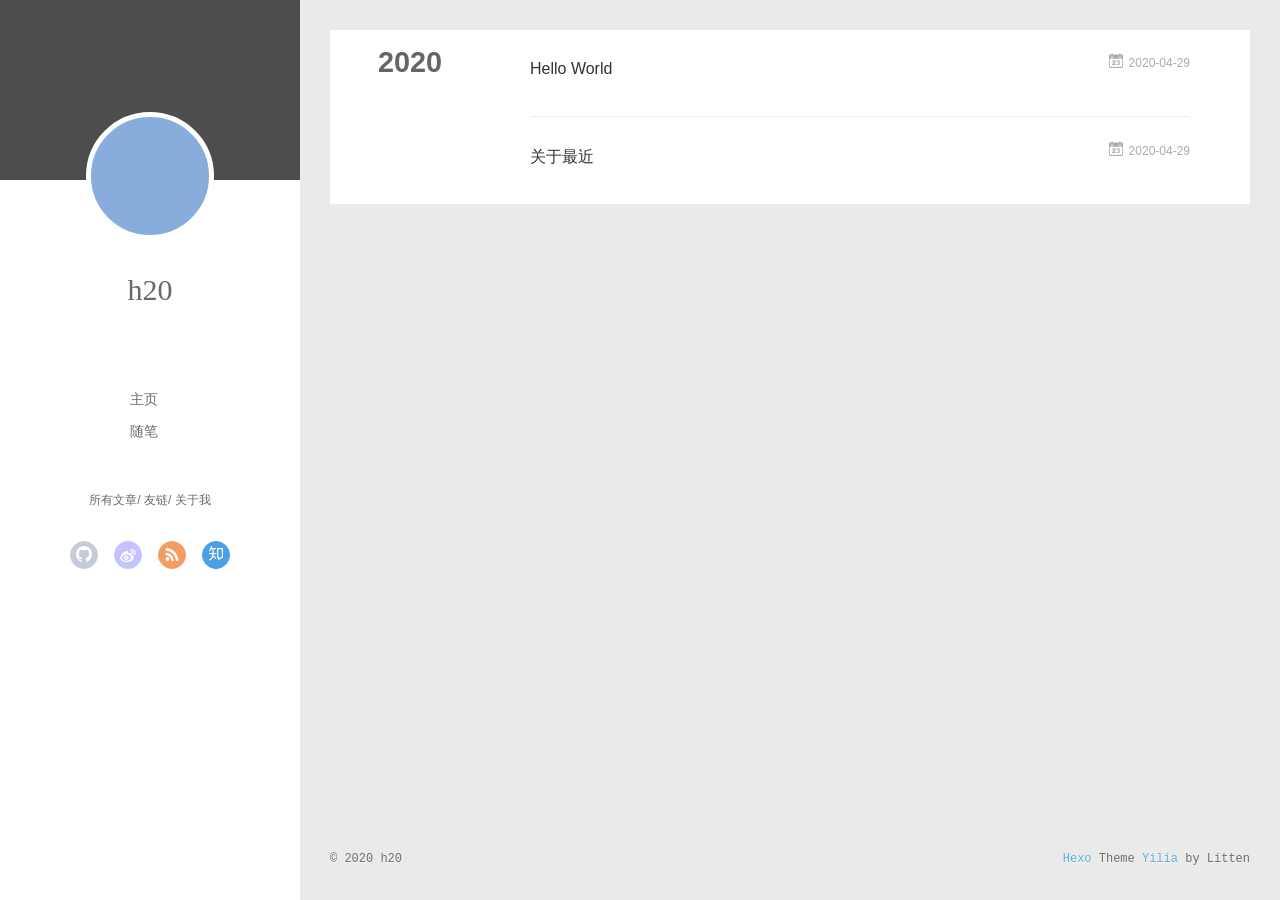
==== commit e367351f: "Site updated: 2020-04-29 20:33:43" ====
--- a/archives/index.html
+++ b/archives/index.html
@@ -167,14 +167,41 @@
   <div class="archive-article-inner">
     <header class="archive-article-header">
       	<div class="article-meta">
-	      	<a href="/2020/04/27/hello-world/" class="archive-article-date">
-  	<time datetime="2020-04-27T12:37:30.746Z" itemprop="datePublished"><i class="icon-calendar icon"></i>2020-04-27</time>
+	      	<a href="/2020/04/29/hello-world/" class="archive-article-date">
+  	<time datetime="2020-04-29T12:33:26.865Z" itemprop="datePublished"><i class="icon-calendar icon"></i>2020-04-29</time>
 </a>
         </div>
     	 
   
     <h1 itemprop="name">
-      <a class="archive-article-title" href="/2020/04/27/hello-world/">Hello World</a>
+      <a class="archive-article-title" href="/2020/04/29/hello-world/">Hello World</a>
+    </h1>
+  
+
+        <div class="article-info info-on-right">
+          
+          
+
+        </div>
+        <div class="clearfix"></div>
+    </header>
+  </div>
+</article>
+  
+    
+    
+    <article class="archive-article archive-type-post">
+  <div class="archive-article-inner">
+    <header class="archive-article-header">
+      	<div class="article-meta">
+	      	<a href="/2020/04/29/%E5%85%B3%E4%BA%8E%E6%9C%80%E8%BF%91/" class="archive-article-date">
+  	<time datetime="2020-04-29T11:45:27.000Z" itemprop="datePublished"><i class="icon-calendar icon"></i>2020-04-29</time>
+</a>
+        </div>
+    	 
+  
+    <h1 itemprop="name">
+      <a class="archive-article-title" href="/2020/04/29/%E5%85%B3%E4%BA%8E%E6%9C%80%E8%BF%91/">关于最近</a>
     </h1>
   
 
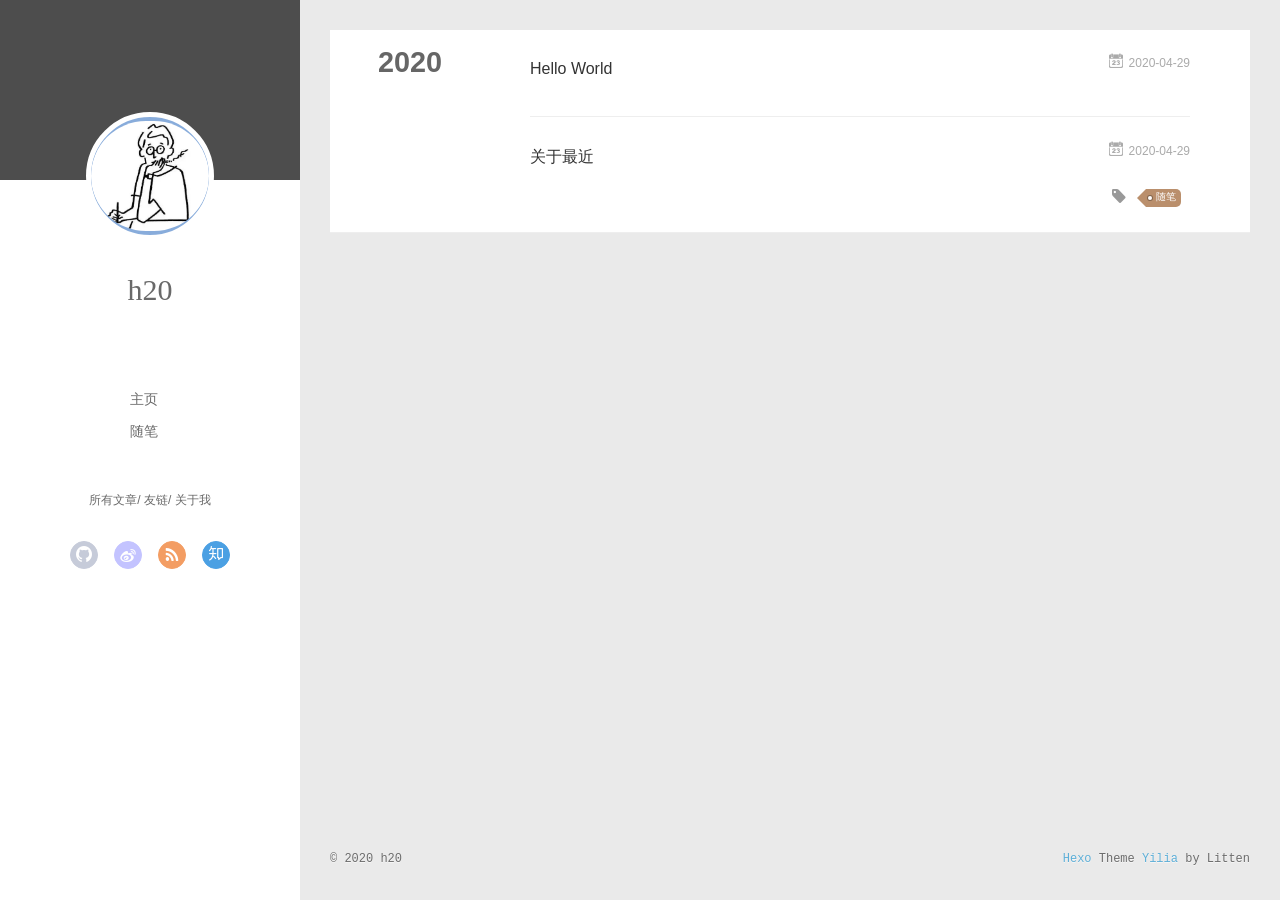
==== commit a16b70e3: "Site updated: 2020-04-29 20:54:31" ====
--- a/archives/index.html
+++ b/archives/index.html
@@ -12,7 +12,6 @@
 <meta property="og:title" content="sjyb">
 <meta property="og:url" content="https://sjyb.github.io/archives/index.html">
 <meta property="og:site_name" content="sjyb">
-<meta property="og:locale" content="en_US">
 <meta property="article:author" content="h20">
 <meta name="twitter:card" content="summary">
   
@@ -43,7 +42,7 @@
 <div class="intrude-less">
 	<header id="header" class="inner">
 		<a href="/" class="profilepic">
-			<img src="" class="js-avatar">
+			<img src="/assets/main.png" class="js-avatar">
 		</a>
 		<hgroup>
 		  <h1 class="header-author"><a href="/">h20</a></h1>
@@ -101,7 +100,7 @@
 	<div class="intrude-less">
 		<header id="header" class="inner">
 			<div class="profilepic">
-				<img src="" class="js-avatar">
+				<img src="/assets/main.png" class="js-avatar">
 			</div>
 			<hgroup>
 			  <h1 class="header-author js-header-author">h20</h1>
@@ -207,6 +206,17 @@
 
         <div class="article-info info-on-right">
           
+	<div class="article-tag tagcloud">
+		<i class="icon-price-tags icon"></i>
+		<ul class="article-tag-list">
+			 
+        		<li class="article-tag-list-item">
+        			<a href="javascript:void(0)" class="js-tag article-tag-list-link color3">随笔</a>
+        		</li>
+      		
+		</ul>
+	</div>
+
           
 
         </div>
@@ -311,6 +321,10 @@
             <input type="checkbox" q-on="click:toggleTag(e)" q-attr="checked:showTags">
           </label>
           <ul class="article-tag-list" q-show="showTags">
+             
+              <li class="article-tag-list-item">
+                <a href="javascript:void(0)" class="js-tag color3">随笔</a>
+              </li>
             
             <div class="clearfix"></div>
           </ul>
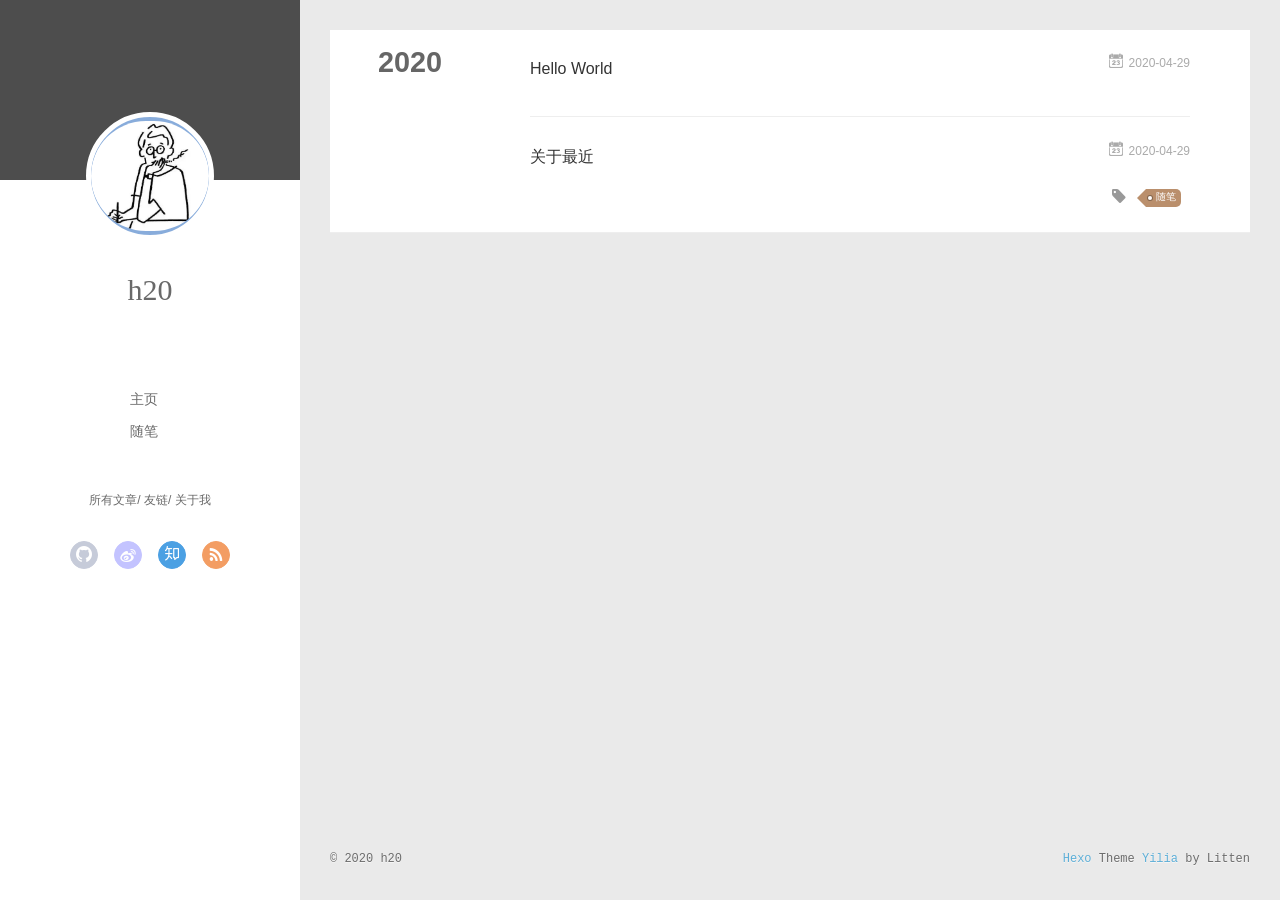
==== commit 1b59d50f: "Site updated: 2020-04-29 21:00:51" ====
--- a/archives/index.html
+++ b/archives/index.html
@@ -15,8 +15,6 @@
 <meta property="article:author" content="h20">
 <meta name="twitter:card" content="summary">
   
-    <link rel="alternative" href="/atom.xml" title="sjyb" type="application/atom+xml">
-  
   
     <link rel="icon" href="/favicon.png">
   
@@ -31,7 +29,8 @@
 
   
 
-<meta name="generator" content="Hexo 4.2.0"></head>
+<meta name="generator" content="Hexo 4.2.0"><link rel="alternate" href="/atom.xml" title="sjyb" type="application/atom+xml">
+</head>
 
 <body>
   <div id="container" q-class="show:isCtnShow">
@@ -80,9 +79,9 @@
 		        
 					<a class="weibo" target="_blank" href="#" title="weibo"><i class="icon-weibo"></i></a>
 		        
-					<a class="rss" target="_blank" href="#" title="rss"><i class="icon-rss"></i></a>
-		        
 					<a class="zhihu" target="_blank" href="#" title="zhihu"><i class="icon-zhihu"></i></a>
+		        
+					<a class="rss" target="_blank" href="/atom.xml" title="rss"><i class="icon-rss"></i></a>
 		        
 			</div>
 		</nav>
@@ -121,9 +120,9 @@
 			        
 						<a class="weibo" target="_blank" href="#" title="weibo"><i class="icon-weibo"></i></a>
 			        
-						<a class="rss" target="_blank" href="#" title="rss"><i class="icon-rss"></i></a>
+						<a class="zhihu" target="_blank" href="#" title="zhihu"><i class="icon-zhihu"></i></a>
 			        
-						<a class="zhihu" target="_blank" href="#" title="zhihu"><i class="icon-zhihu"></i></a>
+						<a class="rss" target="_blank" href="/atom.xml" title="rss"><i class="icon-rss"></i></a>
 			        
 				</div>
 			</nav>
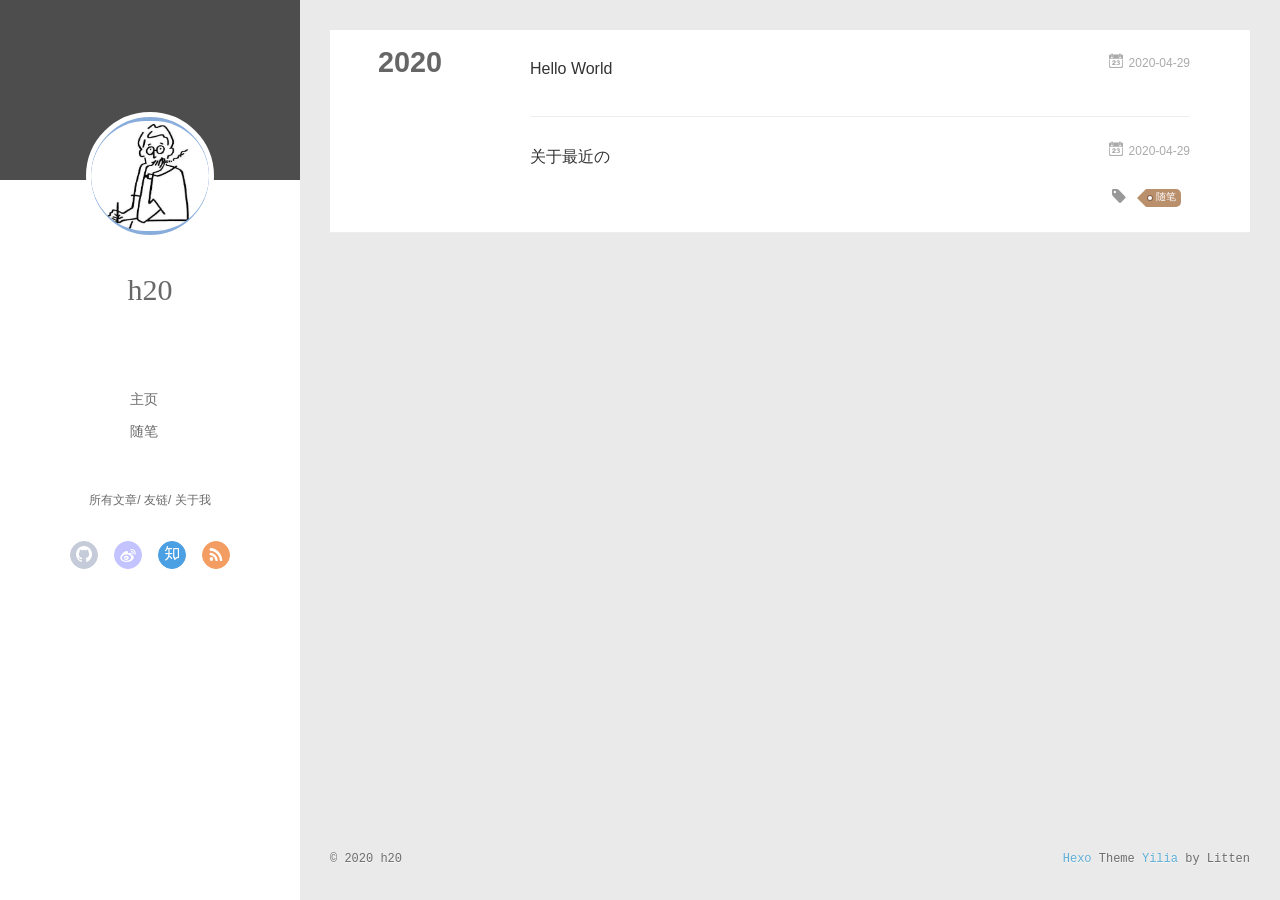
==== commit 0ca02384: "Site updated: 2020-04-29 21:06:04" ====
--- a/archives/index.html
+++ b/archives/index.html
@@ -199,7 +199,7 @@
     	 
   
     <h1 itemprop="name">
-      <a class="archive-article-title" href="/2020/04/29/%E5%85%B3%E4%BA%8E%E6%9C%80%E8%BF%91/">关于最近</a>
+      <a class="archive-article-title" href="/2020/04/29/%E5%85%B3%E4%BA%8E%E6%9C%80%E8%BF%91/">关于最近の</a>
     </h1>
   
 
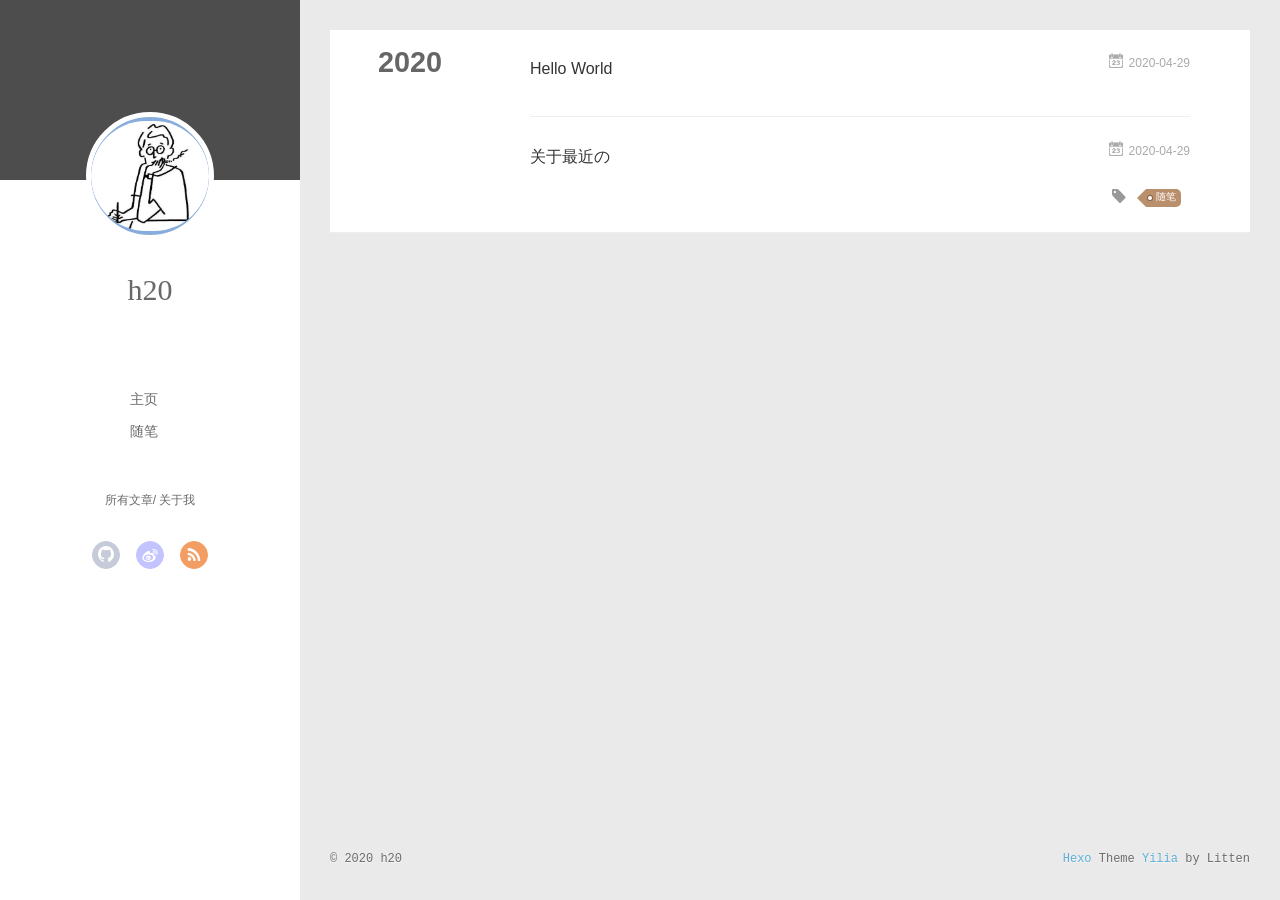
==== commit e628b450: "Site updated: 2020-04-29 21:18:58" ====
--- a/archives/index.html
+++ b/archives/index.html
@@ -64,8 +64,6 @@
     			
             
     			
-    			<a q-on="click: openSlider(e, 'friends')" href="javascript:void(0)">友链</a>
-    			
             
     			
     			<a q-on="click: openSlider(e, 'aboutme')" href="javascript:void(0)">关于我</a>
@@ -75,11 +73,9 @@
 		<nav class="header-nav">
 			<div class="social">
 				
-					<a class="github" target="_blank" href="#" title="github"><i class="icon-github"></i></a>
+					<a class="github" target="_blank" href="https://github.com/sjyb" title="github"><i class="icon-github"></i></a>
 		        
-					<a class="weibo" target="_blank" href="#" title="weibo"><i class="icon-weibo"></i></a>
-		        
-					<a class="zhihu" target="_blank" href="#" title="zhihu"><i class="icon-zhihu"></i></a>
+					<a class="weibo" target="_blank" href="https://weibo.com/u/2956728435" title="weibo"><i class="icon-weibo"></i></a>
 		        
 					<a class="rss" target="_blank" href="/atom.xml" title="rss"><i class="icon-rss"></i></a>
 		        
@@ -116,11 +112,9 @@
 			<nav class="header-nav">
 				<div class="social">
 					
-						<a class="github" target="_blank" href="#" title="github"><i class="icon-github"></i></a>
+						<a class="github" target="_blank" href="https://github.com/sjyb" title="github"><i class="icon-github"></i></a>
 			        
-						<a class="weibo" target="_blank" href="#" title="weibo"><i class="icon-weibo"></i></a>
-			        
-						<a class="zhihu" target="_blank" href="#" title="zhihu"><i class="icon-zhihu"></i></a>
+						<a class="weibo" target="_blank" href="https://weibo.com/u/2956728435" title="weibo"><i class="icon-weibo"></i></a>
 			        
 						<a class="rss" target="_blank" href="/atom.xml" title="rss"><i class="icon-rss"></i></a>
 			        
@@ -280,8 +274,6 @@
       
     
       
-      
-      
     
       
       
@@ -293,15 +285,13 @@
     
     
       
-      <li style="width: 33.333333333333336%" q-on="click: openSlider(e, 'innerArchive')"><a href="javascript:void(0)" q-class="active:innerArchive">所有文章</a></li>
+      <li style="width: 50%" q-on="click: openSlider(e, 'innerArchive')"><a href="javascript:void(0)" q-class="active:innerArchive">所有文章</a></li>
       
         
       
-      <li style="width: 33.333333333333336%" q-on="click: openSlider(e, 'friends')"><a href="javascript:void(0)" q-class="active:friends">友链</a></li>
-      
         
       
-      <li style="width: 33.333333333333336%" q-on="click: openSlider(e, 'aboutme')"><a href="javascript:void(0)" q-class="active:aboutme">关于我</a></li>
+      <li style="width: 50%" q-on="click: openSlider(e, 'aboutme')"><a href="javascript:void(0)" q-class="active:aboutme">关于我</a></li>
       
         
     </ul>
@@ -369,43 +359,11 @@
     
 
     
-    	<section class="tools-section tools-section-friends" q-show="friends">
-  		
-        <ul class="search-ul">
-          
-            <li class="search-li">
-              <a href="http://localhost:4000/" target="_blank" class="search-title"><i class="icon-quo-left icon"></i>友情链接1</a>
-            </li>
-          
-            <li class="search-li">
-              <a href="http://localhost:4000/" target="_blank" class="search-title"><i class="icon-quo-left icon"></i>友情链接2</a>
-            </li>
-          
-            <li class="search-li">
-              <a href="http://localhost:4000/" target="_blank" class="search-title"><i class="icon-quo-left icon"></i>友情链接3</a>
-            </li>
-          
-            <li class="search-li">
-              <a href="http://localhost:4000/" target="_blank" class="search-title"><i class="icon-quo-left icon"></i>友情链接4</a>
-            </li>
-          
-            <li class="search-li">
-              <a href="http://localhost:4000/" target="_blank" class="search-title"><i class="icon-quo-left icon"></i>友情链接5</a>
-            </li>
-          
-            <li class="search-li">
-              <a href="http://localhost:4000/" target="_blank" class="search-title"><i class="icon-quo-left icon"></i>友情链接6</a>
-            </li>
-          
-        </ul>
-  		
-    	</section>
-    
 
     
     	<section class="tools-section tools-section-me" q-show="aboutme">
   	  	
-  	  		<div class="aboutme-wrap" id="js-aboutme">很惭愧&lt;br&gt;&lt;br&gt;只做了一点微小的工作&lt;br&gt;谢谢大家</div>
+  	  		<div class="aboutme-wrap" id="js-aboutme">深自缄默，如云漂泊</div>
   	  	
     	</section>
     
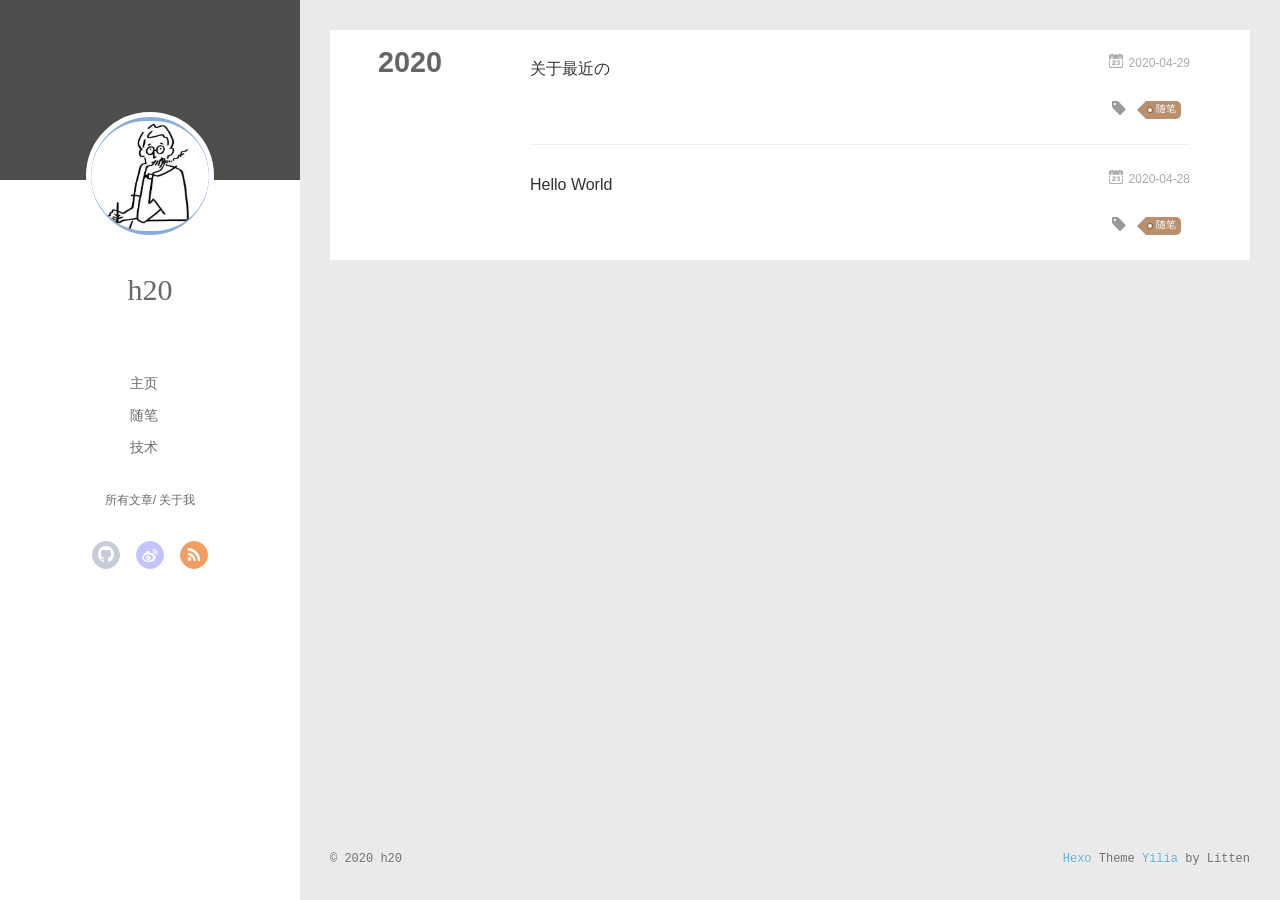
==== commit ce4d479a: "Site updated: 2020-04-29 21:31:43" ====
--- a/archives/index.html
+++ b/archives/index.html
@@ -54,6 +54,8 @@
 				<li><a href="/">主页</a></li>
 	        
 				<li><a href="/tags/%E9%9A%8F%E7%AC%94/">随笔</a></li>
+	        
+				<li><a href="/tags/%E6%8A%80%E6%9C%AF/">技术</a></li>
 	        
 			</ul>
 		</nav>
@@ -107,6 +109,8 @@
 			
 				
 			
+				
+			
 			
 			
 			<nav class="header-nav">
@@ -122,12 +126,14 @@
 			</nav>
 
 			<nav class="header-menu js-header-menu">
-				<ul style="width: 50%">
-				
-				
-					<li style="width: 50%"><a href="/">主页</a></li>
-		        
-					<li style="width: 50%"><a href="/tags/%E9%9A%8F%E7%AC%94/">随笔</a></li>
+				<ul style="width: 70%">
+				
+				
+					<li style="width: 33.333333333333336%"><a href="/">主页</a></li>
+		        
+					<li style="width: 33.333333333333336%"><a href="/tags/%E9%9A%8F%E7%AC%94/">随笔</a></li>
+		        
+					<li style="width: 33.333333333333336%"><a href="/tags/%E6%8A%80%E6%9C%AF/">技术</a></li>
 		        
 				</ul>
 			</nav>
@@ -159,19 +165,30 @@
   <div class="archive-article-inner">
     <header class="archive-article-header">
       	<div class="article-meta">
-	      	<a href="/2020/04/29/hello-world/" class="archive-article-date">
-  	<time datetime="2020-04-29T12:33:26.865Z" itemprop="datePublished"><i class="icon-calendar icon"></i>2020-04-29</time>
+	      	<a href="/2020/04/29/%E5%85%B3%E4%BA%8E%E6%9C%80%E8%BF%91/" class="archive-article-date">
+  	<time datetime="2020-04-29T11:45:27.000Z" itemprop="datePublished"><i class="icon-calendar icon"></i>2020-04-29</time>
 </a>
         </div>
     	 
   
     <h1 itemprop="name">
-      <a class="archive-article-title" href="/2020/04/29/hello-world/">Hello World</a>
+      <a class="archive-article-title" href="/2020/04/29/%E5%85%B3%E4%BA%8E%E6%9C%80%E8%BF%91/">关于最近の</a>
     </h1>
   
 
         <div class="article-info info-on-right">
           
+	<div class="article-tag tagcloud">
+		<i class="icon-price-tags icon"></i>
+		<ul class="article-tag-list">
+			 
+        		<li class="article-tag-list-item">
+        			<a href="javascript:void(0)" class="js-tag article-tag-list-link color3">随笔</a>
+        		</li>
+      		
+		</ul>
+	</div>
+
           
 
         </div>
@@ -186,14 +203,14 @@
   <div class="archive-article-inner">
     <header class="archive-article-header">
       	<div class="article-meta">
-	      	<a href="/2020/04/29/%E5%85%B3%E4%BA%8E%E6%9C%80%E8%BF%91/" class="archive-article-date">
-  	<time datetime="2020-04-29T11:45:27.000Z" itemprop="datePublished"><i class="icon-calendar icon"></i>2020-04-29</time>
+	      	<a href="/2020/04/28/hello-world/" class="archive-article-date">
+  	<time datetime="2020-04-28T11:45:27.000Z" itemprop="datePublished"><i class="icon-calendar icon"></i>2020-04-28</time>
 </a>
         </div>
     	 
   
     <h1 itemprop="name">
-      <a class="archive-article-title" href="/2020/04/29/%E5%85%B3%E4%BA%8E%E6%9C%80%E8%BF%91/">关于最近の</a>
+      <a class="archive-article-title" href="/2020/04/28/hello-world/">Hello World</a>
     </h1>
   
 
